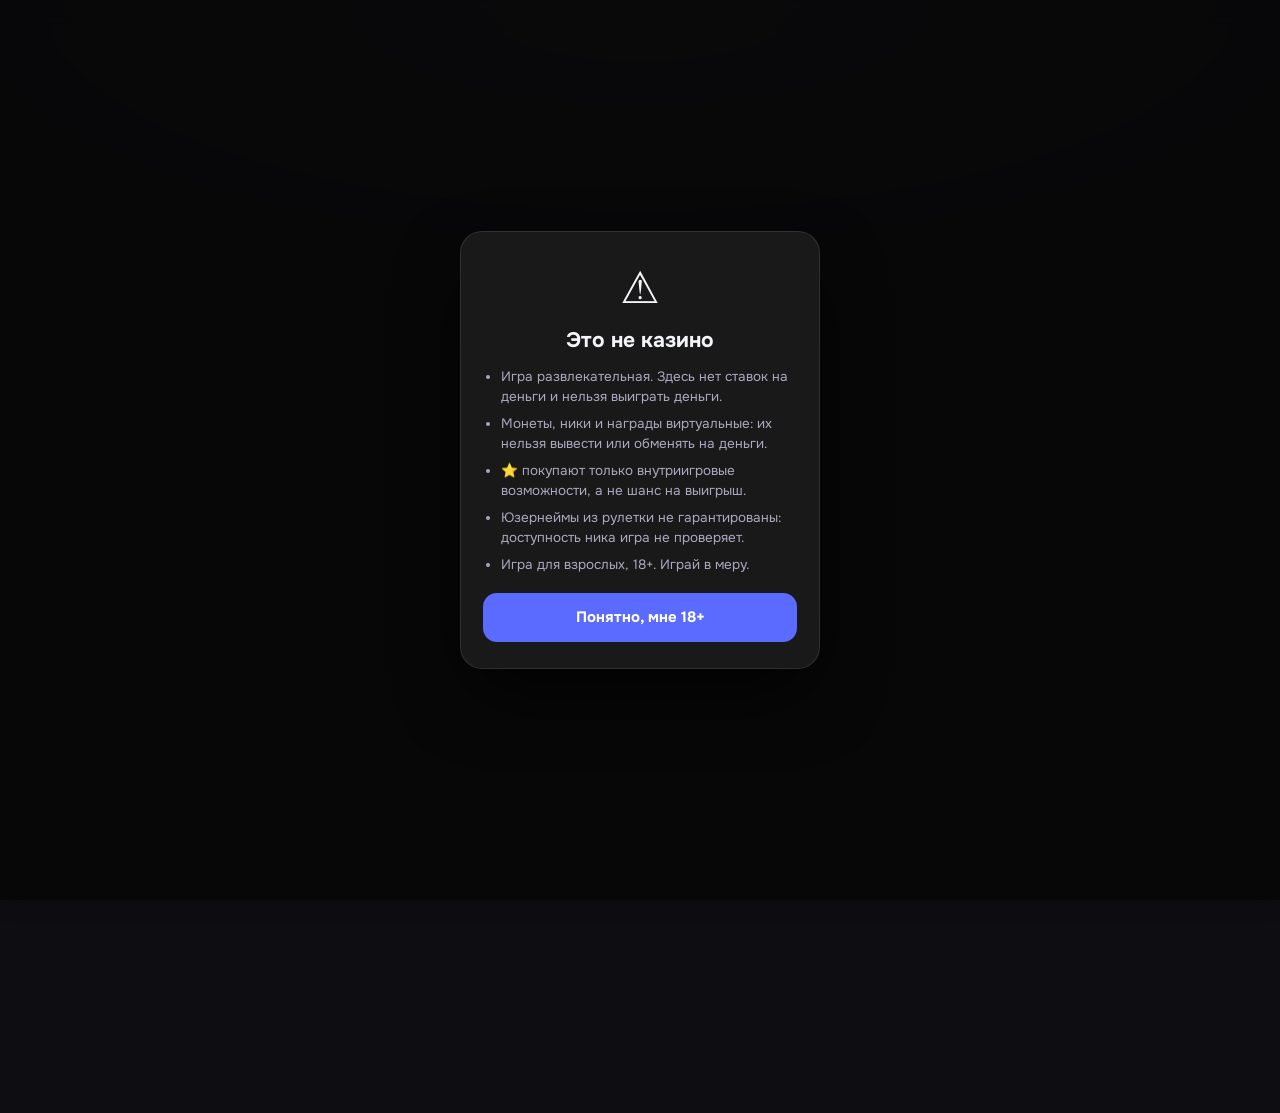
==== index.html @ 57b4457d "Лиги M·I–M·IV только топ-10, щиты только в профиле Co-Authored-By: Claude Sonnet 5.5 <noreply@anthro" ====
<!DOCTYPE html>
<html lang="ru">
<head>
<meta charset="utf-8">
<meta name="viewport" content="width=device-width,initial-scale=1,viewport-fit=cover">
<meta name="theme-color" content="#0D0B1A">
<title>Нейм-рулетка</title>
<link rel="preconnect" href="https://fonts.googleapis.com">
<link rel="preconnect" href="https://fonts.gstatic.com" crossorigin>
<link href="https://fonts.googleapis.com/css2?family=Unbounded:wght@600;800&family=Onest:wght@400;500;700&display=swap" rel="stylesheet">
<script src="https://telegram.org/js/telegram-web-app.js"></script>
<link rel="prefetch" href="shop.html"><link rel="prefetch" href="auction.html"><link rel="prefetch" href="rating.html">
<link rel="stylesheet" href="css/style.css?v=20261112n"><link rel="stylesheet" href="css/v2.css?v=20261102zzzzl"><link rel="stylesheet" href="css/v3.css?v=20261113p"><script>try{if((JSON.parse(localStorage.getItem("nameroulette")||"{}")).ui2!==0)document.documentElement.classList.add("v2")}catch(e){document.documentElement.classList.add("v2")}</script>
</head>
<body>
<div id="boot" aria-hidden="true"><div class="bt-glow"></div><div class="bt-slot" id="btr"></div><div class="bt-sub">Рулетка юзернеймов</div>
<div class="bt-bar"><i id="btb"></i></div><div class="bt-note">Загрузка…</div></div>
<style>
#boot{position:fixed;inset:0;z-index:9999;display:flex;flex-direction:column;align-items:center;justify-content:center;gap:20px;padding:24px;background:radial-gradient(80% 40% at 50% 0,#26262c 0,transparent 70%),#0b0b0e;color:#f4f4f7;font-family:'Unbounded',system-ui,sans-serif;transition:opacity .6s ease,transform .6s ease,filter .6s ease}
#boot.out{opacity:0;transform:scale(1.04);filter:blur(5px);pointer-events:none}
.bt-glow{position:absolute;width:300px;height:300px;border-radius:50%;background:radial-gradient(circle,rgba(255,255,255,.14),transparent 65%);animation:btg 2.6s ease-in-out infinite}
.bt-slot{position:relative;display:flex;gap:6px;padding:12px;border-radius:26px;background:linear-gradient(160deg,#2c2c33,#16161b);border:1px solid rgba(255,255,255,.2);box-shadow:0 14px 40px rgba(0,0,0,.6),0 0 40px rgba(255,255,255,.08);animation:btl .7s cubic-bezier(.3,.9,.3,1) both}
.bt-slot::after{content:"";position:absolute;left:8px;right:8px;top:50%;height:2px;margin-top:-1px;border-radius:2px;background:rgba(255,255,255,.12);pointer-events:none}
.bt-slot b{width:42px;height:66px;display:grid;place-items:center;overflow:hidden;border-radius:12px;background:#0e0e12;border:1px solid rgba(255,255,255,.1);box-shadow:inset 0 8px 14px -8px #000,inset 0 -8px 14px -8px #000}
.bt-slot b span{font:800 32px 'Unbounded',system-ui,sans-serif;color:#8c8c97;font-style:normal;display:block}
.bt-slot b.sp span{animation:btv .11s linear infinite;filter:blur(1.3px)}
.bt-slot b.lk{border-color:rgba(255,255,255,.35);box-shadow:inset 0 8px 14px -8px #000,inset 0 -8px 14px -8px #000,0 0 18px rgba(255,255,255,.16)}
.bt-slot b.lk span{color:#fff;animation:btk .38s cubic-bezier(.3,1.7,.4,1) both}
@keyframes btv{from{transform:translateY(-22%)}to{transform:translateY(22%)}}
@keyframes btk{from{transform:translateY(-45%)}to{transform:none}}
.bt-sub{position:relative;color:#9a9aa5;font:600 12px system-ui,sans-serif;letter-spacing:.18em;text-transform:uppercase}
.bt-bar{position:relative;width:min(220px,64vw);height:4px;border-radius:99px;background:rgba(255,255,255,.1);overflow:hidden}
.bt-bar i{display:block;height:100%;width:6%;border-radius:99px;background:linear-gradient(90deg,#8c8c97,#fff);transition:width .4s ease;position:relative;overflow:hidden}
.bt-bar i::after{content:"";position:absolute;inset:0;background:linear-gradient(90deg,transparent,rgba(255,255,255,.9),transparent);transform:translateX(-100%);animation:btsh 1.2s linear infinite}
.bt-note{position:relative;color:#7c7c88;font:600 12px system-ui,sans-serif;min-height:16px}
@keyframes btl{from{transform:scale(.6);opacity:0}to{transform:none;opacity:1}}
@keyframes btp2{50%{transform:scale(1.06);box-shadow:0 14px 40px rgba(0,0,0,.6),0 0 60px rgba(255,255,255,.18)}}
@keyframes btg{50%{transform:scale(1.15);opacity:.6}}
@keyframes btsh{to{transform:translateX(100%)}}
@media (prefers-reduced-motion:reduce){#boot,#boot *{animation:none!important;transition:opacity .2s!important}}
</style>
<script>
(function(){
  var T0=Date.now(),W='@ROLLY',el=document.getElementById('btr'),bar=document.getElementById('btb'),boot=document.getElementById('boot'),seen=0,done=0;
  try{seen=sessionStorage.getItem('nrboot')==='1'}catch(e){}
  var nav=0;try{nav=sessionStorage.getItem('nr_nav')==='1';sessionStorage.removeItem('nr_nav')}catch(e){}
  if(nav){boot.style.display='none';document.documentElement.className+=' navin'}
  var MIN=seen?450:1900,rm=window.matchMedia&&matchMedia('(prefers-reduced-motion:reduce)').matches;
  var pool='ABCDEFGHJKLMNPRSTUVWXYZ0123456789@#$%',cells=[];
  function lock(c,i){c.firstChild.textContent=W[i];c.className='lk'}
  for(var i=0;i<W.length;i++){var c=document.createElement('b'),sp=document.createElement('span');c.appendChild(sp);sp.textContent=rm?W[i]:pool[Math.floor(Math.random()*pool.length)];c.className=rm?'lk':'sp';cells.push(c);el.appendChild(c)}
  // барабаны крутятся и по очереди останавливаются на слове «@ROLLY»
  var iv=rm?0:setInterval(function(){var t=Date.now()-T0;cells.forEach(function(c,i){if(c.className==='lk')return;
    if(t>(seen?200+i*50:500+i*230))lock(c,i);else c.firstChild.textContent=pool[Math.floor(Math.random()*pool.length)]})},60);
  var pv=setInterval(function(){var p=Math.min(90,6+(Date.now()-T0)/MIN*70);bar.style.width=p+'%'},120);
  function finish(force){
    if(done)return;done=1;
    var wait=force?0:Math.max(0,MIN-(Date.now()-T0));
    // буквы продолжают крутиться до конца; перед закрытием все «защёлкиваются» в слово
    setTimeout(function(){clearInterval(iv);clearInterval(pv);bar.style.width='100%';cells.forEach(function(c,i){if(c.className!=='lk')lock(c,i)});
      setTimeout(function(){boot.className='out';try{sessionStorage.setItem('nrboot','1')}catch(e){}setTimeout(function(){boot.remove()},650)},force?0:seen?120:450)},wait);
  }
  window.bootDone=function(force){
    if(force)return finish(true);
    var go=function(){finish(false)};
    if(document.fonts&&document.fonts.ready){var to=setTimeout(go,1500);document.fonts.ready.then(function(){clearTimeout(to);go()})}else go();
  };
  addEventListener('error',function(){setTimeout(function(){window.bootDone(true)},300)});
  setTimeout(function(){window.bootDone(true)},8000);   // запасной выход: загрузочный экран не должен закрыть игру навсегда
})();
</script>

<canvas id="fx"></canvas>
<div id="vig" aria-hidden="true"></div>
<div class="app">
  <header>
    <div class="brand">
      <button class="prof-btn" id="prof-btn" aria-label="Профиль" aria-pressed="false"><svg viewBox="0 0 24 24" width="22" height="22" fill="none" stroke="currentColor" stroke-width="2.4" stroke-linecap="round" aria-hidden="true"><circle cx="12" cy="8" r="4"/><path d="M4 21c0-4.4 3.6-7 8-7s8 2.6 8 7"/></svg></button>
      <div class="hwho" id="hwho"><b id="hname">Игрок</b><span class="hsub"><span class="hlv">Ур. <u id="hlv">1</u></span><s class="hbar"></s><em>Профиль ›</em></span></div>
    </div>
    <button class="bon-btn" id="bon-btn" aria-label="Бонусы" aria-pressed="false"><svg viewBox="0 0 24 24" width="22" height="22" fill="none" stroke="currentColor" stroke-width="2.4" stroke-linecap="round" stroke-linejoin="round" aria-hidden="true"><rect x="3" y="8" width="18" height="4" rx="1"/><path d="M12 8v13M5 12v8a1 1 0 0 0 1 1h12a1 1 0 0 0 1-1v-8M8 8a2.5 2.5 0 1 1 0-5c2 0 4 2.5 4 5 0-2.5 2-5 4-5a2.5 2.5 0 1 1 0 5"/></svg><i class="dot" hidden></i></button>
    <div class="top"><div class="pill" id="coins"></div><button class="pill spill" id="sbal" aria-label="Звёздный баланс"></button></div>
  </header>

  <section id="tab-game">
    <div id="notes" class="ncards"></div>
    <div id="live" class="livebar" hidden></div>
    <div class="ptabs" id="gsub" role="tablist"></div>
    <div class="reelw"><div id="reels"></div><button class="anpk" id="anpk" aria-haspopup="true" aria-expanded="false" aria-label="Анимация крутки"></button><div class="anmenu" id="anmenu" hidden></div></div>
    <div class="hint" id="idle">Крути, чтобы выбить юзернейм</div>
    <div class="src" id="src" role="group" aria-label="Чем платить"></div>
    <div class="en" id="en"></div>
    <div class="seg" id="seg" role="group" aria-label="Режим"></div>
    <div class="seg two" id="cnt" role="group" aria-label="Сколько открыть"></div>
    <button class="spin" id="spin"></button>
    <div class="spres" id="spres" hidden aria-live="polite"></div>
    <div class="stats"><span id="st-spins"></span><span id="st-best"></span></div>
    <p class="gmage notcas"><b>18+</b> Это не казино. Монеты и ники виртуальные, выиграть или вывести деньги нельзя. <a href="terms.html">Условия</a> · <a href="privacy.html">Конфиденциальность</a></p>
    <div id="cases"></div>
  </section>

  <section id="tab-col" class="list" hidden></section>
  <section id="tab-up" class="list" hidden></section>
  <section id="tab-prof" class="prof" hidden></section>
  <section id="tab-bon" class="list bon" hidden></section>
  <section id="tab-ach" class="list ach-page" hidden></section>
  <section id="tab-show" class="list" hidden></section>
  <section id="tab-top" class="list" hidden></section>
  <section id="tab-clan" class="list" hidden></section>
  <section id="tab-market" class="list" hidden></section>
  <section id="tab-museum" class="list" hidden></section>
</div>
<nav role="tablist">
  <button role="tab" aria-selected="true" data-tab="game"><svg viewBox="0 0 24 24" fill="none" stroke="currentColor" stroke-width="2.2" stroke-linecap="round" stroke-linejoin="round" aria-hidden="true"><rect x="3" y="3" width="18" height="18" rx="4"/><circle cx="8.5" cy="8.5" r="1.2"/><circle cx="15.5" cy="15.5" r="1.2"/><circle cx="12" cy="12" r="1.2"/></svg><span>Крутить</span></button>
  <button role="tab" aria-selected="false" data-tab="col"><svg viewBox="0 0 24 24" fill="none" stroke="currentColor" stroke-width="2.2" stroke-linecap="round" stroke-linejoin="round" aria-hidden="true"><path d="M3 8l9-5 9 5v8l-9 5-9-5z"/><path d="M3 8l9 5 9-5M12 13v8"/></svg><span>Склад</span></button>
  <button role="tab" aria-selected="false" data-tab="shop"><svg viewBox="0 0 24 24" fill="none" stroke="currentColor" stroke-width="2.2" stroke-linecap="round" stroke-linejoin="round" aria-hidden="true"><path d="M5 8h14l-1 12H6z"/><path d="M9 8V6a3 3 0 0 1 6 0v2"/></svg><span>Магазин</span></button>
  <button role="tab" aria-selected="false" data-tab="top"><svg viewBox="0 0 24 24" fill="none" stroke="currentColor" stroke-width="2.2" stroke-linecap="round" stroke-linejoin="round" aria-hidden="true"><path d="M8 4h8v5a4 4 0 0 1-8 0z"/><path d="M8 6H5a2 2 0 0 0 3 4M16 6h3a2 2 0 0 1-3 4M12 13v4M8 20h8M10 17h4"/></svg><span>Рейтинг</span></button>
  <button role="tab" aria-selected="false" data-tab="more"><svg viewBox="0 0 24 24" fill="none" stroke="currentColor" stroke-width="2.2" stroke-linecap="round" stroke-linejoin="round" aria-hidden="true"><circle cx="5" cy="12" r="1.3"/><circle cx="12" cy="12" r="1.3"/><circle cx="19" cy="12" r="1.3"/></svg><span>Ещё</span></button>
</nav>
<div class="selbar" id="selbar"><span id="selinfo"></span><button class="btn main sm" id="selsell">Продать</button></div>
<div class="toast" id="toast" role="status"></div>

<script src="js/app.js?v=20261113q"></script>
<script src="js/bank.js?v=20261102zzzzl"></script>
<script src="js/season.js?v=20261113m"></script>
</body>
</html>
---- css/style.css ----
:root{--bg:#121213;--paper:#212123;--tile:#333336;--fg:#f6f6f8;--dark:#121213;--mute:#b7b7bb;--line:#6b6b71;--sh:#444448;--blue:#5B6BFF;--tc:#9AA5DB;--head:'Unbounded',system-ui,sans-serif;--body:'Onest',system-ui,sans-serif;--bw:2.5px}
*{box-sizing:border-box;margin:0;-webkit-tap-highlight-color:transparent}
body{min-height:100dvh;background:radial-gradient(var(--dot,#2e2e30) 1.3px,transparent 1.4px) 0 0/22px 22px,radial-gradient(90% 38% at 50% 0,var(--glow,#48484d) 0,transparent 70%),var(--bg);color:var(--fg);font:16px/1.4 var(--body);padding:var(--top,env(safe-area-inset-top)) 0 calc(68px + env(safe-area-inset-bottom))}
.app{max-width:480px;margin:0 auto;padding:16px}
button{font:inherit;color:inherit;cursor:pointer;border:0;background:none}
button:focus-visible,input:focus-visible{outline:3px solid #fff;outline-offset:3px}
button:disabled{opacity:.4;cursor:default}
header{display:flex;flex-wrap:wrap;justify-content:space-between;align-items:center;gap:10px;margin-bottom:20px}
h1{font:800 15px var(--head);letter-spacing:-.02em}
.top{display:flex;gap:8px;align-items:center}
.pill,.bonus{border:var(--bw) solid var(--line);border-radius:999px;padding:5px 12px;font-weight:700;font-size:14px;background:var(--paper);box-shadow:3px 3px 0 var(--sh)}
.bonus{background:#FFD23F;color:var(--dark);border-color:#FFD23F;font-size:13px;animation:glow 2s ease-in-out infinite}
.bonus:active{transform:translate(3px,3px);box-shadow:none}
.pill.pop{animation:coin .45s}
@keyframes coin{40%{transform:scale(1.18);color:#FFD23F}}

.stage{position:relative;overflow:hidden;background:var(--paper);border:var(--bw) solid var(--line);border-radius:24px;padding:26px 10px 22px;text-align:center;box-shadow:6px 6px 0 var(--sh);transition:box-shadow .35s,border-color .35s}
.stage.hit{border-color:var(--tc);box-shadow:8px 8px 0 var(--tc)}
.stage.shake{animation:shake .5s}
.stage::before{content:"";position:absolute;inset:0;background:linear-gradient(105deg,transparent 40%,rgba(255,255,255,.2) 50%,transparent 60%);transform:translateX(-130%);pointer-events:none}
.stage.hit::before{animation:sheen 1s .15s}
@keyframes sheen{to{transform:translateX(130%)}}
@keyframes shake{20%{transform:translate(-5px,2px)}40%{transform:translate(5px,-2px)}60%{transform:translate(-3px,1px)}80%{transform:translate(3px,-1px)}}

.reel{display:flex;justify-content:center;align-items:center;gap:6px;font:800 40px/1 var(--head)}
.at{width:.6em;color:#8C9BFF;text-align:center}
.cell{font-size:.78em;width:1.2em;height:1.5em;overflow:hidden;border-radius:.18em;background:linear-gradient(var(--tile),#2a2a2c);position:relative;border:2px solid var(--line);box-shadow:0 .08em 0 #080809;transition:background .3s,color .3s}
.cell::after{content:"";position:absolute;left:0;right:0;top:50%;height:2px;background:#080809;opacity:.7}
.stage.hit .cell{background:var(--tc);color:var(--dark);animation:flash .7s calc(var(--i)*70ms) both}
.stage.hit .cell::after{opacity:.25}
@keyframes flash{0%{filter:brightness(2.2)}100%{filter:none}}
.cell.land{animation:land .4s}
@keyframes land{30%{transform:translateY(7%) scale(1.07)}60%{transform:translateY(-3%)}}
.strip{display:flex;flex-direction:column;transition:transform 1s cubic-bezier(.15,.85,.2,1)}
.strip.go{filter:blur(1.4px)}
.strip span{height:1.5em;line-height:1.5em;flex:none;text-align:center}
.reel.idle .cell{animation:bob 2.2s ease-in-out infinite;animation-delay:calc(var(--i)*130ms)}
@keyframes bob{50%{transform:translateY(-9%)}}

#res:not([hidden]){animation:rise .45s both}
@keyframes rise{from{opacity:0;transform:translateY(14px)}}
.badge{display:inline-flex;align-items:center;gap:8px;margin-top:22px;font:800 14px var(--head);background:var(--tc);color:var(--dark);border-radius:999px;padding:8px 16px;box-shadow:3px 3px 0 var(--sh);animation:badge .55s .1s both cubic-bezier(.3,1.6,.5,1)}
@keyframes badge{from{transform:scale(.5);opacity:0}}
.badge i{width:9px;height:9px;border-radius:50%;background:var(--dark)}
.hint{color:var(--mute);font-size:14px;margin-top:20px}
.tags{display:flex;gap:6px;flex-wrap:wrap;justify-content:center;margin-top:12px;min-height:26px}
.tag{font-size:12px;font-weight:500;background:var(--tile);border:1.5px solid var(--line);border-radius:8px;padding:3px 8px;animation:rise .4s .25s both}
.tag:nth-child(2){animation-delay:.32s}.tag:nth-child(3){animation-delay:.39s}.tag:nth-child(4){animation-delay:.46s}.tag:nth-child(n+5){animation-delay:.53s}
.tag.odd{background:var(--tc);border-color:var(--tc);color:var(--dark);font-weight:700}
.acts{display:grid;grid-template-columns:1fr 1fr;gap:10px;margin-top:18px}
.acts .wide{grid-column:span 2}
.btn{background:var(--tile);border:var(--bw) solid var(--line);border-radius:14px;padding:11px 8px;font-weight:700;font-size:14px;box-shadow:3px 3px 0 var(--sh);transition:transform .08s,box-shadow .08s}
.btn:active:not(:disabled){transform:translate(3px,3px);box-shadow:0 0 0 var(--sh)}
.btn.main{background:var(--tc);border-color:var(--tc);color:var(--dark)}

.seg{display:grid;grid-template-columns:repeat(3,1fr);gap:6px;background:var(--paper);border:var(--bw) solid var(--line);border-radius:18px;padding:5px;margin:20px 0 14px;box-shadow:4px 4px 0 var(--sh)}
.seg button{padding:9px 4px;border-radius:12px;font-size:13px;font-weight:700;transition:background .2s,color .2s}
.seg small{display:block;font-size:11px;font-weight:500;opacity:.75}
.seg [aria-pressed=true]{background:var(--fg);color:var(--dark)}
.spin{width:100%;padding:18px;border-radius:18px;font:800 15px var(--head);background:var(--blue);color:#fff;border:var(--bw) solid #8C9BFF;box-shadow:5px 5px 0 var(--sh);transition:transform .08s,box-shadow .08s}
.spin:not(:disabled){animation:glow 2.4s ease-in-out infinite}
.spin:active:not(:disabled){transform:translate(5px,5px);box-shadow:0 0 0 var(--sh)}
@keyframes glow{50%{box-shadow:5px 5px 0 var(--sh),0 0 28px rgba(110,125,255,.55)}}
.stats{display:flex;justify-content:space-between;align-items:center;color:var(--mute);font-size:13px;margin-top:16px}
.chip{color:var(--dark);border-radius:8px;padding:2px 8px}

.list h2{font:800 16px var(--head);margin-bottom:4px}
.sum{color:var(--mute);font-size:13px;margin-bottom:16px}
.item{display:flex;align-items:center;gap:8px;padding:11px 10px 11px 14px;background:var(--paper);border:var(--bw) solid var(--line);border-left:10px solid var(--tc);border-radius:14px;margin-bottom:10px;box-shadow:3px 3px 0 var(--sh)}
.item div{flex:1;min-width:0}
.item b{display:block;font:700 14px var(--head);overflow:hidden;text-overflow:ellipsis;white-space:nowrap}
.item small{display:inline-block;margin-top:3px;background:var(--tc);color:var(--dark);font-size:11px;font-weight:700;border-radius:6px;padding:1px 7px}
.item button{background:var(--tile);border:2px solid var(--line);border-radius:10px;min-width:38px;height:38px;font-size:14px;font-weight:700;padding:0 8px}
.item button:active{background:var(--tc);color:var(--dark)}
.empty{text-align:center;color:var(--mute);padding:44px 12px}
.empty .btn{margin-top:16px;color:var(--fg)}

.stake{max-height:34vh;overflow:auto;padding:2px 4px 6px 0;margin-bottom:12px}
.pick{cursor:pointer;transition:transform .08s,background .2s}
.pick input{width:20px;height:20px;accent-color:var(--tc);flex:none}
.pick span{font-weight:700;font-size:13px;flex:none}
.pick:has(input:checked){background:var(--tc);color:var(--dark);box-shadow:0 0 0 var(--sh);transform:translate(3px,3px)}
.pick:has(input:checked) small{background:var(--dark);color:var(--tc)}
.targets{display:grid;grid-template-columns:repeat(7,1fr);gap:6px;margin-bottom:14px}
.tg{background:var(--paper);border:var(--bw) solid var(--line);border-top:7px solid var(--tc);border-radius:12px;padding:7px 2px;text-align:center;box-shadow:3px 3px 0 var(--sh);transition:transform .08s,background .2s}
.tg b{display:block;font:800 14px var(--head)}
.tg small{display:block;font-size:9px;color:var(--mute)}
.tg.on{background:var(--tc);color:var(--dark);box-shadow:0 0 0 var(--sh);transform:translate(3px,3px)}
.tg.on small{color:var(--dark)}
.meter{position:relative;height:24px;background:var(--paper);border:var(--bw) solid var(--line);border-radius:999px;overflow:hidden;margin:4px 0 10px}
.zone{position:absolute;left:0;top:0;bottom:0;transition:width .3s}
.mark{position:absolute;left:0;top:-2px;bottom:-2px;width:6px;margin-left:-3px;background:#fff;border-radius:3px;box-shadow:0 0 10px #fff}
.upres{margin-top:16px}
.win,.lose{border:var(--bw) solid var(--line);border-radius:14px;padding:12px 14px;box-shadow:4px 4px 0 var(--sh);background:var(--paper);animation:rise .4s both}
.win{background:var(--tc);border-color:var(--tc);color:var(--dark)}

nav{position:fixed;left:0;right:0;bottom:0;display:flex;padding:4px 6px calc(4px + env(safe-area-inset-bottom));background:var(--paper);border-top:2px solid var(--line);box-shadow:0 -8px 24px rgba(8,8,9,.5);z-index:5}
nav button{flex:1;display:flex;flex-direction:column;align-items:center;gap:2px;padding:5px 2px 4px;border-radius:10px;background:none;border:0;color:var(--mute);font-weight:600;font-size:10px;line-height:1.1;transition:background .2s,color .2s}
nav button svg{width:18px;height:18px;flex:none;transition:transform .25s}
nav [aria-selected=true]{background:var(--tile);color:var(--fg)}
nav [aria-selected=true] svg{transform:translateY(-1px) scale(1.08)}
.toast{position:fixed;left:50%;bottom:calc(72px + env(safe-area-inset-bottom));transform:translate(-50%,20px);background:var(--fg);color:var(--dark);padding:11px 16px;border-radius:14px;font-size:14px;font-weight:500;opacity:0;pointer-events:none;transition:.3s;max-width:90vw;text-align:center}
.toast.on{opacity:1;transform:translate(-50%,0)}
#fx{position:fixed;inset:0;pointer-events:none;z-index:9}
[hidden]{display:none!important}
@media(prefers-reduced-motion:reduce){*,*::before{animation:none!important;transition-duration:.01ms!important}}

/* Рулетка апгрейда */
.rl{position:relative;height:88px;margin:6px 0 12px;background:var(--paper);border:var(--bw) solid var(--line);border-radius:18px;overflow:hidden;box-shadow:4px 4px 0 var(--sh)}
.rl::before,.rl::after{content:"";position:absolute;top:0;bottom:0;width:56px;z-index:2;pointer-events:none}
.rl::before{left:0;background:linear-gradient(90deg,var(--paper),transparent)}
.rl::after{right:0;background:linear-gradient(270deg,var(--paper),transparent)}
.ptr{position:absolute;left:50%;top:0;bottom:0;width:4px;margin-left:-2px;background:#fff;z-index:3;box-shadow:0 0 14px #fff}
.ptr::before{content:"";position:absolute;top:0;left:-8px;border:10px solid transparent;border-top-color:#fff;border-bottom:0}
.rl-track{display:flex;gap:6px;height:100%;padding:10px 0;will-change:transform}
.rc{flex:none;width:64px;display:grid;place-items:center;border-radius:12px;font:800 22px var(--head);border:2px solid var(--line)}
.rc.l{background:var(--tile);color:#87878c}
.rc.w{background:var(--tc);border-color:var(--tc);color:var(--dark)}
.rc.on{outline:3px solid #fff;outline-offset:2px;animation:land .5s}
.upres .stage{margin-top:14px}

/* Мифический */
.stage.mythic.hit{box-shadow:8px 8px 0 var(--tc),0 0 56px rgba(255,75,62,.6)}
@keyframes rbow{to{background-position:300% 0}}

/* Секретный */
.stage.secret.hit{border-color:#fff;box-shadow:8px 8px 0 var(--tc),0 0 56px rgba(255,255,255,.55)}
.stage.secret.hit .cell{text-shadow:2px 0 #FF2D55,-2px 0 #00E5FF}
.stage.secret.hit .reel{animation:glitch .8s steps(2,end) 3}
@keyframes glitch{25%{transform:translate(-3px,1px) skewX(-4deg)}50%{transform:translate(3px,-1px)}75%{transform:translate(-2px,0) skewX(3deg)}}
.od small,.tg small{font-size:8.5px}

/* Шапка и профиль */
.brand{display:flex;align-items:center;gap:12px;min-width:0}
.top{margin-left:auto}
.prof-btn{flex:none;width:40px;height:40px;border-radius:12px;display:grid;place-items:center;background:var(--paper);border:var(--bw) solid var(--line);box-shadow:3px 3px 0 var(--sh);transition:transform .08s,box-shadow .08s,background .2s}
.prof-btn:active{transform:translate(3px,3px);box-shadow:none}
.prof-btn[aria-pressed=true]{background:var(--fg);color:var(--dark);border-color:var(--fg)}
.pcard{background:var(--paper);border:var(--bw) solid var(--line);border-radius:18px;padding:14px 16px;box-shadow:4px 4px 0 var(--sh);margin-bottom:14px}
.pcard small,.pt small{display:block;color:var(--mute);font-size:12px}
.pcard>b,.pt b{display:block;font:800 18px var(--head);margin-top:2px}
.pcard h3{font:800 15px var(--head);margin-bottom:12px}
.idc{text-align:center;padding:20px 16px}
.idc b{font-size:34px;letter-spacing:.08em}
.pgrid{display:grid;grid-template-columns:1fr 1fr;gap:10px}
.pgrid+.pgrid{margin-top:10px}
.pgrid>.pcard{margin-bottom:14px}
.pt{background:var(--tile);border:2px solid var(--line);border-left:6px solid var(--tc,var(--blue));border-radius:12px;padding:9px 11px}
.pt b{font-size:15px}
.pt.last{grid-column:span 2}
.inv{display:flex;align-items:center;justify-content:space-between;gap:12px}
.inv b{font:800 15px var(--head)}
.inv .btn{flex:none;padding:11px 18px}
.prof{animation:rise .35s both}

/* Ползунок и приз апгрейда */
.slider{margin:4px 0 12px;background:var(--paper);border:var(--bw) solid var(--line);border-radius:16px;padding:12px 14px 8px;box-shadow:3px 3px 0 var(--sh)}
.srow{display:flex;justify-content:space-between;align-items:baseline;margin-bottom:6px;color:var(--mute);font-size:13px}
.srow b{font:800 22px var(--head);color:var(--fg)}
input[type=range]{width:100%;height:28px;appearance:none;-webkit-appearance:none;background:transparent;cursor:pointer}
input[type=range]:disabled{opacity:.4;cursor:default}
input[type=range]::-webkit-slider-runnable-track{height:8px;border-radius:999px;background:var(--tile);border:2px solid var(--line)}
input[type=range]::-webkit-slider-thumb{-webkit-appearance:none;width:26px;height:26px;margin-top:-10px;border-radius:50%;background:#fff;border:4px solid var(--blue);box-shadow:0 0 0 3px rgba(91,107,255,.35)}
input[type=range]::-moz-range-track{height:8px;border-radius:999px;background:var(--tile);border:2px solid var(--line)}
input[type=range]::-moz-range-thumb{width:20px;height:20px;border-radius:50%;background:#fff;border:4px solid var(--blue)}
.pz{display:flex;justify-content:space-between;align-items:center;gap:10px;background:var(--paper);border:var(--bw) solid var(--line);border-left:10px solid var(--tc);border-radius:14px;padding:12px 14px;box-shadow:3px 3px 0 var(--sh);margin-bottom:10px}
.pz small{display:block;color:var(--mute);font-size:11px}
.pz b{display:block;font:800 15px var(--head);overflow:hidden;text-overflow:ellipsis}
.pz em{font-style:normal;font-size:12px;color:var(--tc)}
.pp{text-align:right;flex:none}
#prize .btn{width:100%;margin-bottom:12px}

/* Плавность и новые элементы */
#reels .stage{margin-bottom:12px}
.rrow{animation:rise .4s both}
.rrow .rmeta{max-height:0;opacity:0;overflow:hidden;transition:max-height .6s ease,opacity .5s}
.rrow .rmeta.on{max-height:460px;opacity:1}
.rrow .badge{margin-top:18px}
.hint{text-align:center;margin:6px 0 4px}
#seg{margin-bottom:10px}
.seg.two{grid-template-columns:repeat(2,1fr);margin:0 0 14px}
.tabin{animation:rise .38s both}
#tab-game.tabin{animation:fadein .35s both}
@keyframes fadein{from{opacity:0}}
.chead{display:flex;justify-content:space-between;align-items:flex-start;gap:10px;margin-bottom:4px}
.chead .sum{margin-bottom:12px}
.cbtns{display:flex;gap:6px;flex:none}
.btn.sm{padding:8px 14px;font-size:13px;flex:none}
.item{transition:max-height .3s ease,opacity .25s,transform .3s,margin .3s,padding .3s,border-width .3s,background .2s}
.item.out{max-height:0!important;opacity:0;transform:translateX(26px);margin-bottom:0;padding-top:0;padding-bottom:0;border-width:0}
.selbar{position:fixed;left:0;right:0;bottom:calc(62px + env(safe-area-inset-bottom));margin:0 auto;width:min(448px,calc(100% - 32px));display:flex;align-items:center;justify-content:space-between;gap:10px;padding:10px 12px 10px 16px;background:var(--paper);border:var(--bw) solid var(--line);border-radius:16px;box-shadow:4px 4px 0 var(--sh);font-weight:700;font-size:14px;opacity:0;transform:translateY(16px);pointer-events:none;transition:opacity .25s,transform .25s;z-index:5}
.selbar.on{opacity:1;transform:none;pointer-events:auto}
button,.pick,.tg{transition-property:transform,box-shadow,background,color,opacity;transition-duration:.15s}

/* Секретный: медленное появление символов и виньетка */
#vig{position:fixed;inset:0;z-index:8;pointer-events:none;opacity:0;transition:opacity 1s ease;background:radial-gradient(circle at var(--vx,50%) var(--vy,40%),transparent 0,rgba(5,5,6,.15) 16%,rgba(5,5,6,.78) 50%,rgba(5,5,6,.97) 100%)}
#vig.on{opacity:1}
.cell.sec,.at.sec{opacity:0;transform:scale(.4);filter:blur(10px)}
.cell.sec.in{animation:secIn 1s cubic-bezier(.2,.8,.2,1) forwards}
.at.sec.in{animation:secAt .9s ease forwards}
@keyframes secIn{0%{opacity:0;transform:scale(2);filter:blur(16px)}40%{opacity:1;filter:blur(3px);box-shadow:0 0 70px 12px rgba(255,255,255,.85)}100%{opacity:1;transform:none;filter:none;box-shadow:0 .08em 0 #080809,0 0 26px rgba(255,255,255,.4)}}
@keyframes secAt{from{opacity:0;filter:blur(8px)}to{opacity:1;filter:none}}
.toast{z-index:10}

/* Кнопка бонусов в шапке */
.bon-btn{position:relative;flex:none;width:40px;height:40px;border-radius:12px;display:grid;place-items:center;background:var(--paper);border:var(--bw) solid var(--line);box-shadow:3px 3px 0 var(--sh);transition:transform .08s,box-shadow .08s,background .2s}
.bon-btn:active{transform:translate(3px,3px);box-shadow:none}
.bon-btn[aria-pressed=true]{background:var(--fg);color:var(--dark);border-color:var(--fg)}
.dot{position:absolute;top:-5px;right:-5px;width:13px;height:13px;border-radius:50%;background:#FF3B5C;border:2px solid var(--bg);animation:dotp 1.6s ease-in-out infinite}
@keyframes dotp{50%{transform:scale(1.28)}}

/* Вкладка бонусов */
.bon h2{margin-bottom:14px}
.bhead{display:flex;justify-content:space-between;align-items:baseline;gap:10px;margin-bottom:12px}
.bhead h3{margin:0}
.bsub{color:var(--mute);font-size:12px;text-align:right}
.bon .pcard>.btn{width:100%;margin-top:12px}
.lgrid{display:grid;grid-template-columns:repeat(7,1fr);gap:5px}
.lcell{position:relative;background:var(--tile);border:2px solid var(--line);border-radius:10px;padding:6px 0 5px;text-align:center;transition:background .2s,transform .2s}
.lcell small{display:block;font-size:9px;color:var(--mute)}
.lcell b{display:block;font:800 13px var(--head);margin-top:2px}
.lcell.big{border-color:#FFC933}
.lcell.big b{color:#FFC933}
.lcell.done{opacity:.5}
.lcell.done i{position:absolute;top:-6px;right:-4px;font-style:normal;font-size:11px;font-weight:800;background:#27D9BD;color:var(--dark);border-radius:50%;width:17px;height:17px;display:grid;place-items:center}
.lcell.now{background:var(--blue);border-color:#fff;transform:translateY(-2px);animation:glow 2s ease-in-out infinite}
.lcell.now small{color:#fff}
.wl .rl-track{padding:10px 0}
.wt{flex:none;width:78px;display:flex;flex-direction:column;align-items:center;justify-content:center;border-radius:12px;border:2px solid var(--line);border-top:6px solid var(--tc,#FFC933);background:var(--tile)}
.wt.co{--tc:#FFC933}
.wt em{font:800 17px var(--head);font-style:normal}
.wt small{font-size:10px;color:var(--mute)}
.wt.on{outline:3px solid #fff;outline-offset:2px;animation:land .5s}
.bon .upres{margin-top:14px}
.bon .upres .stage{margin-bottom:12px}
.quest{padding:12px 0;border-top:2px solid var(--line)}
.quest:first-of-type{border-top:0;padding-top:0}
.qtop{display:flex;justify-content:space-between;gap:10px;font-weight:700;font-size:14px}
.qtop span{flex:none;color:#FFC933}
.qh{display:block;color:var(--mute);font-size:11px;margin-top:2px}
.qbar{height:10px;border-radius:999px;background:var(--tile);border:2px solid var(--line);overflow:hidden;margin:8px 0}
.qbar i{display:block;height:100%;background:var(--blue);transition:width .5s}
.quest.got{opacity:.5}
.qbot{display:flex;justify-content:space-between;align-items:center;color:var(--mute);font-size:12px;min-height:34px}
.qbot em{font-style:normal;color:#27D9BD;font-weight:700}

/* Ставка апгрейда */
.cap{margin:0 0 8px}
.cap b{color:var(--fg)}
.pick:has(input:disabled){opacity:.4;cursor:default}

/* переключатель ников после ×3 */
.picks{display:grid;grid-template-columns:repeat(3,1fr);gap:8px;margin-top:18px}
.picks:empty{display:none}
.pk{position:relative;display:flex;flex-direction:column;align-items:center;gap:2px;min-width:0;padding:9px 6px 8px;background:var(--tile);border:2px solid var(--line);border-top:5px solid var(--tc);border-radius:12px;color:var(--fg);font:inherit;cursor:pointer;transition:transform .2s,border-color .2s,background .2s,opacity .2s}
.pk b{max-width:100%;overflow:hidden;text-overflow:ellipsis;white-space:nowrap;font:700 12px var(--head)}
.pk small{font-size:10px;color:var(--mute)}
.pk.on{border-color:var(--tc);background:#36363a;transform:translateY(-2px)}
.pk.done{opacity:.55}
.pk:active{transform:scale(.97)}
.acts.one{grid-template-columns:1fr}
/* мифический: вспышка букв, проще секретной */
.cell.myt,.at.myt{opacity:0;animation:mytIn .65s cubic-bezier(.2,.8,.2,1) both}
.at.myt{animation-delay:.15s}
@keyframes mytIn{0%{opacity:0;transform:scale(1.7);filter:blur(7px)}55%{opacity:1;filter:blur(1px);box-shadow:0 0 28px 4px rgba(255,75,62,.7)}100%{opacity:1;transform:none;filter:none}}
/* достижения */
.achbtn{display:flex;align-items:center;justify-content:space-between;gap:12px;width:100%;text-align:left;color:var(--fg);cursor:pointer;font:inherit}
.achbtn b{display:block;font:800 15px var(--head)}
.achbtn small{display:block;color:var(--mute);font-size:12px;margin-top:2px}
.mini{--p:0;flex:none;width:44px;height:44px;border-radius:50%;background:conic-gradient(#FFC933 calc(var(--p)*1%),var(--tile) 0);display:grid;place-items:center}
.mini i{width:34px;height:34px;border-radius:50%;background:var(--paper);display:grid;place-items:center;font:800 13px var(--head);font-style:normal}
.ahead{display:flex;align-items:center;gap:12px;margin-bottom:14px}
.ahead h2{margin:0}
.asum{display:flex;align-items:center;gap:18px;padding:18px;margin-bottom:16px;background:repeating-linear-gradient(115deg,rgba(255,255,255,.035) 0 2px,transparent 2px 12px),var(--paper);border:var(--bw) solid var(--line);border-radius:20px;box-shadow:4px 4px 0 var(--sh)}
.asum .ring{flex:none}
.ainfo{min-width:0}
.cap2{display:block;font:700 11px var(--head);letter-spacing:.08em;text-transform:uppercase;color:var(--mute)}
.ainfo .big{display:block;font:800 30px var(--head);margin:2px 0 8px}
.chips{display:flex;flex-wrap:wrap;gap:6px}
.chip2{background:var(--tile);border:1.5px solid var(--line);border-radius:999px;padding:3px 10px;font:700 12px var(--body)}
.ainfo p{margin-top:8px;font-size:12px;color:var(--mute);line-height:1.35}
.ring{position:relative;width:104px;height:104px}
.ring svg{width:100%;height:100%;transform:rotate(-90deg)}
.ring circle{fill:none;stroke-width:12}
.ring .rb{stroke:var(--tile)}
.ring .rf{stroke:#FF9F1C;stroke-linecap:round;transition:stroke-dashoffset .8s cubic-bezier(.2,.8,.2,1)}
.ring>div{position:absolute;inset:0;display:flex;flex-direction:column;align-items:center;justify-content:center}
.ring b{font:800 28px var(--head);line-height:1}
.ring small{color:var(--mute);font-size:12px}
.alist{display:flex;flex-direction:column;gap:10px}
.ach{display:flex;gap:12px;align-items:center;padding:12px 14px;background:var(--paper);border:2px solid var(--line);border-radius:16px;opacity:.6}
.ach.on{opacity:1;border-color:#FFC933;box-shadow:3px 3px 0 var(--sh)}
.ach .ai{flex:none;width:44px;height:44px;border-radius:12px;background:var(--tile);display:grid;place-items:center;font-size:22px;filter:grayscale(1)}
.ach.on .ai{filter:none;background:#3a2f12}
.ach .at2{flex:1;min-width:0}
.ach b{display:block;font:700 14px var(--head);line-height:1.25}
.ach small{display:block;font-size:12px;color:var(--mute);margin-top:2px;line-height:1.3}
.ach .qbar{margin:7px 0 3px;height:8px}
.ach em{display:block;font:600 11px var(--head);font-style:normal;color:var(--mute)}
.ach.on em{color:#FFC933}

/* плашка мест в коллекции */
.cpanel{background:var(--paper);border:var(--bw) solid var(--line);border-radius:18px;padding:14px 16px;box-shadow:4px 4px 0 var(--sh);margin-bottom:16px}
.ctop{display:flex;justify-content:space-between;align-items:flex-end;gap:10px}
.ctop b{font:800 24px var(--head)}
.ctop span{font:700 15px var(--head);color:var(--mute)}
.ctop small{display:block;color:var(--mute);font-size:12px;margin-top:2px}
.ctop .r{text-align:right}
.ctop .r b{font-size:20px}
.cbar{height:8px;border-radius:999px;background:var(--tile);margin:12px 0;overflow:hidden}
.cbar i{display:block;height:100%;border-radius:999px;background:linear-gradient(90deg,#27D96B,#7CF29B);transition:width .5s}
.cwide{display:block;width:100%;margin-top:8px;text-align:center}
.cwide:disabled{opacity:.5}
.crow{display:flex;justify-content:space-between;align-items:center;width:100%;margin-top:12px;padding:12px 2px 0;border-top:1.5px solid var(--line);background:none;color:var(--fg);font:inherit;font-size:14px;cursor:pointer}
.crow span{color:var(--mute)}
.crow b{font-weight:700}

.ach .arw{flex:none;font:700 12px var(--head);color:var(--mute);white-space:nowrap}
.ach .arw.got{color:#7CF29B}
.ach .btn.arw{color:var(--dark)}
#tab-ach>.cwide{margin:0 0 14px}

/* переключатель «Бесплатно / За монеты» и энергия */
.src{display:grid;grid-template-columns:1fr 1fr;gap:6px;background:var(--paper);border:var(--bw) solid var(--line);border-radius:18px;padding:5px;margin:20px 0 12px;box-shadow:4px 4px 0 var(--sh)}
.src button{padding:12px 6px;border-radius:13px;font-size:14px;font-weight:700;color:var(--mute);border:2px solid transparent;transition:background .2s,color .2s,border-color .2s}
.src [aria-pressed=true]{background:var(--tile);color:var(--fg);border-color:var(--blue)}
.seg[hidden],.en[hidden]{display:none}
.src+.en,.src+.seg{margin-top:0}
.src~.seg{margin-top:0}
.en{background:var(--paper);border:var(--bw) solid var(--line);border-radius:18px;padding:12px 14px;margin:0 0 14px;box-shadow:4px 4px 0 var(--sh)}
.enrow{display:flex;align-items:center;gap:10px}
.enic{width:34px;height:34px;border-radius:10px;background:linear-gradient(#FFC933,#FF9F1C);display:grid;place-items:center;font-size:18px}
.enl{flex:1;font:700 14px var(--head);color:var(--mute)}
.enn{font:800 20px var(--head)}
.enx{font:700 12px var(--body);font-style:normal;color:#5CE08A}
.enbar{display:grid;grid-template-columns:repeat(15,1fr);gap:3px;margin:12px 0 8px}
.enbar i{height:10px;border-radius:3px;background:var(--tile)}
.enbar i.on{background:linear-gradient(#FFC933,#FF9F1C)}
.en p{font-size:12px;color:var(--mute);text-align:center;line-height:1.35}

/* кнопка «Крутить» закреплена над нижней панелью */
#spin{position:fixed;left:0;right:0;margin:0 auto;width:min(448px,calc(100% - 32px));bottom:calc(64px + env(safe-area-inset-bottom));z-index:4;padding:15px}
#tab-game{padding-bottom:132px}
#cnt{position:fixed;left:0;right:0;margin:0 auto;width:min(448px,calc(100% - 32px));bottom:calc(126px + env(safe-area-inset-bottom));z-index:4;padding:3px;gap:4px;border-radius:14px;box-shadow:3px 3px 0 var(--sh)}
#cnt button{padding:6px 4px;border-radius:10px;font-size:13px}
#cnt small{display:inline;margin-left:6px;font-size:11px}
.toast{bottom:calc(178px + env(safe-area-inset-bottom))}
/* витрины */
.vhead{margin:4px 0 10px}
.vhead h2{margin:0}
.vhead small{display:block;color:var(--mute);font-size:12px;margin-top:2px}
.vit{background:var(--paper);border:var(--bw) solid var(--line);border-left:6px solid var(--vc);border-radius:16px;padding:12px 14px;margin-bottom:12px;box-shadow:3px 3px 0 var(--sh)}
.vit.got{opacity:.7}
.vtop{display:flex;justify-content:space-between;align-items:baseline;gap:10px}
.vtop b{font:800 16px var(--head)}
.vtop em{font:800 15px var(--head);font-style:normal;color:var(--vc)}
.vit>p{color:var(--mute);font-size:13px;margin:3px 0 10px;line-height:1.3}
.vbar{height:8px;border-radius:999px;background:var(--tile);overflow:hidden;margin-bottom:10px}
.vbar i{display:block;height:100%;border-radius:999px;background:var(--vc);transition:width .5s}
.vchips{display:flex;flex-wrap:wrap;gap:6px;margin-bottom:10px}
.vchip{font-size:12px;font-weight:600;color:var(--mute);background:var(--tile);border:1.5px solid var(--line);border-radius:999px;padding:4px 10px}
.vchip.ok{color:var(--fg);border-color:var(--vc)}
.vrw{display:flex;justify-content:space-between;align-items:center;gap:10px;font-size:13px}
.vrw em{font:700 12px var(--head);font-style:normal;color:#7CF29B}

/* колесо ежедневной рулетки */
.wheel{position:relative;width:min(310px,88%);aspect-ratio:1;margin:10px auto 18px}
.wrot{width:100%;height:100%;border-radius:50%;will-change:transform;filter:drop-shadow(0 6px 0 var(--sh)) drop-shadow(0 0 22px rgba(110,125,255,.25))}
.wrot svg{width:100%;height:100%;display:block}
.wl1{font:800 12px var(--head);fill:#121213}
.wl2{font:600 6px var(--body);fill:rgba(18,18,19,.7)}
.lt{fill:#FFE9A8;opacity:.55}
.wheel.spinning .lt{animation:ltb .36s steps(1) infinite}
.wheel.spinning .lt:nth-of-type(even){animation-delay:.18s}
@keyframes ltb{0%{opacity:1;fill:#fff}50%{opacity:.25}}
.wptr{position:absolute;left:50%;top:-10px;width:0;height:0;margin-left:-13px;border-left:13px solid transparent;border-right:13px solid transparent;border-top:26px solid #fff;z-index:3;transform-origin:50% 0;filter:drop-shadow(0 3px 0 #080809)}
.wptr.tk{animation:flick .14s ease-out}
@keyframes flick{40%{transform:rotate(-26deg)}}
.whub{position:absolute;left:50%;top:50%;width:21%;height:21%;transform:translate(-50%,-50%);border-radius:50%;background:radial-gradient(#57575c,#212123);border:3px solid #8C9BFF;display:grid;place-items:center;font-size:clamp(16px,6vw,24px);z-index:2;box-shadow:0 0 0 4px #121213}
.wheel.haswin .ws:not(.won) path{opacity:.3;transition:opacity .5s}
.wheel.haswin .ws:not(.won) text{opacity:.4}
.ws.won path{stroke:#fff;stroke-width:3;filter:brightness(1.2)}
.wheel.haswin .wrot{animation:wglow 1.6s ease-in-out 2}
@keyframes wglow{50%{filter:drop-shadow(0 6px 0 var(--sh)) drop-shadow(0 0 38px rgba(255,255,255,.75))}}
.wheel.haswin .whub{animation:hubpop .6s}
@keyframes hubpop{30%{transform:translate(-50%,-50%) scale(1.25)}60%{transform:translate(-50%,-50%) scale(.95)}}

.wl1.tn{font-size:9.5px;letter-spacing:-.2px}

/* профиль */
.ptitle{margin:0 0 12px}
.pro{background:repeating-linear-gradient(115deg,rgba(255,255,255,.03) 0 2px,transparent 2px 12px),var(--paper)}
.ptop{display:flex;align-items:center;gap:14px;margin-bottom:12px}
.av{--p:0;position:relative;flex:none;width:72px;height:72px;border-radius:50%;background:conic-gradient(#27D96B calc(var(--p)*1%),var(--tile) 0);display:grid;place-items:center}
.avi{width:62px;height:62px;border-radius:50%;background:linear-gradient(135deg,#b8b9c2,#5B6BFF);display:grid;place-items:center;overflow:hidden;position:relative;border:3px solid var(--paper)}
.avi b{font:800 24px var(--head);color:#fff}
.avi img{position:absolute;inset:0;width:100%;height:100%;object-fit:cover}
.lvb{position:absolute;right:-4px;bottom:-4px;min-width:26px;height:26px;padding:0 6px;border-radius:999px;background:var(--bg);border:2px solid var(--fg);font:800 12px/22px var(--head);font-style:normal;text-align:center}
.pnm{min-width:0;display:flex;flex-direction:column;gap:5px;align-items:flex-start}
.pname{font:800 18px var(--head);max-width:100%;overflow:hidden;text-overflow:ellipsis;white-space:nowrap}
.rank{font:700 12px var(--body);color:var(--rc);background:color-mix(in srgb,var(--rc) 16%,transparent);border:1.5px solid color-mix(in srgb,var(--rc) 55%,transparent);border-radius:999px;padding:3px 10px}
.pnm small{color:var(--mute);font-size:12px}
.pid{display:flex;align-items:center;gap:10px;padding:8px 10px;margin-bottom:14px;border:2px solid var(--fg);border-radius:14px;background:var(--bg)}
.idtag{background:#b0b0ba;color:#fff;font:800 12px var(--head);padding:5px 8px;border-radius:8px}
.pid b{flex:1;font:800 22px var(--head);letter-spacing:.04em}
.pid button{width:34px;height:34px;border-radius:10px;background:var(--tile);color:var(--fg);font-size:16px}
.lvrow{display:flex;justify-content:space-between;align-items:baseline;gap:10px}
.lvrow b{font:800 17px var(--head)}
.lvrow small{color:var(--mute);font-size:12px}
.xbar{height:10px;border-radius:999px;background:var(--tile);overflow:hidden;margin:8px 0 12px}
.xbar i{display:block;height:100%;border-radius:999px;background:linear-gradient(90deg,#27D96B,#7CF29B);transition:width .5s}
.path{display:flex;align-items:center;gap:10px;padding:10px 12px;margin-bottom:12px;border-radius:12px;background:rgba(39,217,107,.1);border:1.5px solid rgba(39,217,107,.35)}
.path .pi{width:28px;height:28px;border-radius:8px;background:#1d6b45;display:grid;place-items:center;font-size:15px}
.path b{font:800 13px var(--head)}
.path small{margin-left:auto;text-align:right;color:var(--mute);font-size:12px;line-height:1.25}
.tri{display:grid;grid-template-columns:repeat(3,1fr);gap:8px}
.tri>div{background:var(--tile);border-radius:12px;padding:9px 10px;min-width:0}
.tri small{display:block;color:var(--mute);font-size:11px}
.tri b{display:block;font:800 13px var(--head);margin-top:3px;white-space:nowrap;overflow:hidden;text-overflow:ellipsis}
.sndrow{display:flex;align-items:center;justify-content:space-between;gap:12px}
.sndrow b{display:block;font:800 15px var(--head)}
.sndrow small{display:block;color:var(--mute);font-size:12px;margin-top:2px}
.sw{position:relative;flex:none;width:54px;height:30px;border-radius:999px;background:var(--tile);border:2px solid var(--line);transition:background .25s,border-color .25s}
.sw i{position:absolute;top:3px;left:3px;width:20px;height:20px;border-radius:50%;background:var(--mute);transition:transform .25s,background .25s}
.sw.on{background:#1d6b45;border-color:#27D96B}
.sw.on i{transform:translateX(24px);background:#7CF29B}

/* ---------- эпичная сцена: мифический и секретный ---------- */
.ep{position:fixed;inset:0;z-index:90;display:grid;place-items:center;overflow:hidden;background:#000;animation:epIn .3s both;touch-action:manipulation}
.ep.out{animation:epOut .48s both}
@keyframes epIn{from{opacity:0}}
@keyframes epOut{to{opacity:0}}
.ep-bg,.ep-fx{position:absolute;inset:0;pointer-events:none}
.ep-box{position:relative;text-align:center;padding:0 12px;max-width:100%;animation:epBox .7s .2s cubic-bezier(.2,1.4,.4,1) both}
@keyframes epBox{from{transform:scale(.3);opacity:0}}
.ep-tier{font:800 clamp(16px,5.5vw,28px) var(--head);letter-spacing:.28em;text-transform:uppercase;margin-bottom:22px}
.ep-name{display:flex;justify-content:center;font:800 var(--sz) var(--head);line-height:1.1}
.ep-name span{display:inline-block;opacity:0;color:#fff;animation:epLet .8s calc(var(--st) + var(--i)*var(--sp)) cubic-bezier(.2,1.5,.4,1) both}
.ep-name .at{animation-delay:calc(var(--st) - 300ms)}
.ep-skip{position:absolute;bottom:calc(28px + env(safe-area-inset-bottom));left:0;right:0;text-align:center;font-size:12px;color:rgba(255,255,255,.55);animation:epSkip .6s 1.2s both}
@keyframes epSkip{from{opacity:0}}
@keyframes epLet{0%{opacity:0;transform:scale(3) translateY(-14px);filter:blur(14px)}55%{opacity:1;filter:blur(2px)}100%{opacity:1;transform:none;filter:none}}
/* мифический: огонь, лучи, искры */
.ep.myt .ep-bg{background:radial-gradient(circle at 50% 50%,#8a1409 0,#2c0905 45%,#070101 100%);animation:epPulse 1.1s ease-in-out infinite}
@keyframes epPulse{50%{filter:brightness(1.4)}}
.ep-rays{position:absolute;left:50%;top:50%;width:220vmax;height:220vmax;margin:-110vmax 0 0 -110vmax;pointer-events:none;background:repeating-conic-gradient(rgba(255,128,64,.38) 0 5deg,transparent 5deg 17deg);-webkit-mask:radial-gradient(circle,#000 0,transparent 46%);mask:radial-gradient(circle,#000 0,transparent 46%);animation:epSpin 10s linear infinite}
@keyframes epSpin{to{transform:rotate(360deg)}}
.ep-ring{position:absolute;left:50%;top:50%;width:22vmin;height:22vmin;margin:-11vmin 0 0 -11vmin;border-radius:50%;border:4px solid #ffb199;opacity:0;pointer-events:none;animation:epRing 1.7s ease-out .25s infinite}
.ep-ring.r2{animation-delay:1.1s;border-color:#ffd9a0}
@keyframes epRing{0%{transform:scale(.2);opacity:.95}100%{transform:scale(7.5);opacity:0}}
.ep.myt .ep-tier{color:#ffd9cf;text-shadow:0 0 16px #ff4b3e,0 0 40px #ff2a14;animation:epTier 1.4s .5s ease-in-out infinite alternate}
@keyframes epTier{to{letter-spacing:.36em;text-shadow:0 0 24px #ffb199,0 0 60px #ff2a14}}
.ep.myt .ep-name span{text-shadow:0 0 14px #ff4b3e,0 0 38px #ff2a14}
.ep-fx span{position:absolute;bottom:-12px;width:var(--s);height:var(--s);border-radius:50%;background:#ffb347;box-shadow:0 0 10px #ff6a00;opacity:0;animation:epRise var(--d) var(--dl) linear infinite}
@keyframes epRise{0%{transform:translate(0,0);opacity:0}12%{opacity:1}100%{transform:translate(var(--x),-112vh);opacity:0}}
/* секретный: тьма, глитч, сканлайны, финальная вспышка */
.ep.sec .ep-bg{background:radial-gradient(circle at 50% 50%,#262627 0,#000 72%);animation:epFlick 2.6s steps(1) infinite}
@keyframes epFlick{0%,90%,100%{opacity:1}91%{opacity:.35}93%{opacity:1}96%{opacity:.6}}
.ep.sec .ep-rays{inset:0;width:auto;height:auto;margin:0;-webkit-mask:none;mask:none;animation:epScan 5s linear infinite;background:repeating-linear-gradient(0deg,rgba(255,255,255,.06) 0 2px,transparent 2px 5px)}
@keyframes epScan{to{background-position:0 100px}}
.ep.sec::before{content:"";position:absolute;inset:0;pointer-events:none;background:radial-gradient(circle,transparent 18%,#000 88%)}
.ep.sec::after{content:"";position:absolute;inset:0;background:#fff;opacity:0;pointer-events:none;animation:epFlash .9s var(--fd) both}
@keyframes epFlash{0%{opacity:0}35%{opacity:1}100%{opacity:0}}
.ep.sec .ep-ring{border-color:#fff;animation-duration:2.4s}
.ep.sec .ep-tier{color:#fff;text-shadow:3px 0 #FF2D55,-3px 0 #00E5FF;animation:epBox .7s .2s cubic-bezier(.2,1.4,.4,1) both,epGl .55s steps(2) 1s infinite}
@keyframes epGl{25%{transform:translate(-4px,1px) skewX(-5deg)}50%{transform:translate(4px,-1px)}75%{transform:translate(-2px,0) skewX(4deg)}}
.ep.sec .ep-name span{text-shadow:3px 0 #FF2D55,-3px 0 #00E5FF,0 0 34px #fff}

/* ---------- общая плавность ---------- */
html{scroll-behavior:smooth;-webkit-tap-highlight-color:transparent}
button,.btn,.item,.pcard,.pk,.seg button,.src button,nav button,.sw,.sw i,.crow,.vchip,.ach,.lcell{transition:transform .18s cubic-bezier(.3,.9,.4,1),background-color .25s,color .25s,border-color .25s,box-shadow .25s,opacity .25s}
.btn:active:not(:disabled),.seg button:active,.src button:active,nav button:active,.crow:active,.achbtn:active,.pk:active{transform:scale(.96)}
.btn:disabled,button:disabled{transition:opacity .3s}
/* появление блоков при открытии вкладки: каскадом, один раз */
.tabin>*{animation:rise .45s cubic-bezier(.2,.8,.2,1) both}
.tabin>*:nth-child(1){animation-delay:0ms}
.tabin>*:nth-child(2){animation-delay:45ms}
.tabin>*:nth-child(3){animation-delay:90ms}
.tabin>*:nth-child(4){animation-delay:135ms}
.tabin>*:nth-child(5){animation-delay:180ms}
.tabin>*:nth-child(6){animation-delay:225ms}
.tabin>*:nth-child(7){animation-delay:270ms}
.tabin>*:nth-child(8){animation-delay:315ms}
.tabin>*:nth-child(9){animation-delay:360ms}
.tabin>*:nth-child(10){animation-delay:405ms}
/* переключение «Бесплатно / За монеты» и режимов */
.en:not([hidden]),.seg:not([hidden]){animation:rise .32s cubic-bezier(.2,.8,.2,1) both}
.enbar i{transition:background .35s,transform .35s}
.enbar i.on{transform:scaleY(1.12)}
.enn,.lvb,.ctop b,.lvrow b{transition:color .3s}
.rrow .acts{animation:rise .4s .1s both}
.toast{transition:opacity .35s,transform .35s cubic-bezier(.2,.9,.3,1.2)}
.selbar{transition:opacity .3s,transform .3s cubic-bezier(.2,.9,.3,1.2)}
.cbar i,.vbar i,.xbar i,.qbar i{transition:width .7s cubic-bezier(.2,.8,.2,1)}
@media (prefers-reduced-motion:reduce){*,*::before,*::after{animation-duration:.01ms!important;animation-delay:0s!important;transition-duration:.01ms!important;scroll-behavior:auto!important}}

/* рейтинг */
.trophy{font-size:26px}
.lbmsg{text-align:center;display:grid;gap:8px;justify-items:center}
.lbmsg small,.lbme small{color:var(--mute);font-size:12px}
.lbme{display:grid;grid-template-columns:1fr auto;align-items:center;gap:2px 12px}
.lbme b{grid-row:1/3;grid-column:2;font:800 28px var(--head)}
.lbme span{font-weight:700;font-size:14px}
.lbl{display:grid;gap:8px;margin:12px 0}
.lbr{display:grid;grid-template-columns:30px 40px 1fr auto;align-items:center;gap:10px;background:var(--paper);border:var(--bw) solid var(--line);border-radius:16px;padding:10px 12px}
.lbr.me{border-color:#FFC933;background:var(--tile)}
.lbr em{font:800 15px var(--head);font-style:normal;text-align:center;color:var(--mute)}
.lbn{min-width:0}.lbn b{display:block;font-size:14px;overflow:hidden;text-overflow:ellipsis;white-space:nowrap}
.lbn small{color:var(--mute);font-size:12px}
.lbr>span{font:700 13px var(--body);white-space:nowrap}

/* апгрейдер: слоты, циферблат, история, страховка */
.slots{display:grid;grid-template-columns:1fr 26px 1fr;gap:6px;align-items:center;margin:4px 0 12px}
.sarw{font-style:normal;color:var(--mute);text-align:center;font-size:18px}
.slot{min-height:132px;border:2px dashed var(--line);border-radius:20px;padding:12px 10px;display:flex;flex-direction:column;align-items:center;justify-content:center;gap:5px;text-align:center;background:rgba(33,33,35,.5);color:var(--fg);font:inherit;transition:border-color .3s,background .3s,transform .18s;min-width:0}
.slot.full{border-style:solid;border-color:var(--tc,var(--line));background:linear-gradient(180deg,rgba(255,255,255,.04),transparent),var(--paper)}
button.slot:active{transform:scale(.97)}
.slot .cap{font:800 10px var(--body);letter-spacing:.12em;text-transform:uppercase;color:var(--mute);align-self:center;text-align:center;width:100%}
.slot .plus{width:46px;height:46px;border-radius:50%;background:var(--tile);display:grid;place-items:center;font-size:26px;color:#c1c2ca;line-height:1}
.slot .slnk{font-style:normal;font-weight:700;font-size:12px;color:#c1c2ca}
.slot .sn{font:800 14px var(--head);max-width:100%;overflow:hidden;text-overflow:ellipsis;white-space:nowrap;word-break:break-all}
.slot .sv{font-weight:700;font-size:13px;color:var(--fg)}
.slot .tier{font-style:normal;font-size:12px;font-weight:700}
.slot .tghint{color:var(--mute);font-size:13px;padding:0 4px}
.updial{display:grid;gap:12px;justify-items:center}
.mults{display:flex;gap:4px;background:var(--tile);border:var(--bw) solid var(--line);border-radius:14px;padding:4px}
.mults button{padding:8px 12px;border-radius:10px;font:800 14px var(--head);color:var(--mute);transition:background .2s,color .2s,transform .18s}
.mults [aria-pressed=true]{background:var(--fg);color:var(--dark)}
.cust{display:grid;grid-template-columns:auto 1fr auto;gap:10px;align-items:center;width:100%;font-size:13px;color:var(--mute)}
.cust[hidden]{display:none}
.cust b{color:var(--fg);min-width:64px;text-align:right;font-size:13px}
.cust input{width:100%;accent-color:#b0b1bb}
.dial{position:relative;width:min(100%,248px);aspect-ratio:1;--wc:#87878c}
.dial svg{width:100%;height:100%;overflow:visible;display:block}
.dctr{position:absolute;inset:0;display:grid;place-content:center;text-align:center;pointer-events:none}
.dctr small{color:var(--mute);font-size:13px;margin-top:2px}
.dial.won .dial.won .dial.lost @keyframes dpulse{50%{stroke-width:18}}
.hist{display:flex;align-items:center;justify-content:space-between;gap:10px;width:100%;background:var(--tile);border-radius:14px;padding:8px 10px}
.hstrip{display:flex;gap:5px;flex-wrap:wrap;min-width:0}
.hs{width:22px;height:22px;border-radius:7px;display:grid;place-items:center;font:800 12px var(--body);font-style:normal;flex:none}
.hs.ok{background:#17492f;color:#7CF29B;border:1.5px solid #27D96B}
.hs.no{background:#4a1b25;color:#FF7A7A;border:1.5px solid #8a2a3a}
.hnone{color:var(--mute);font-size:12px}
.hlink{font-weight:800;font-size:13px;color:#c1c2ca;white-space:nowrap}
.hint{color:var(--mute);font-size:12px;line-height:1.45;text-align:center}
.pity{font-size:12px;font-weight:700;color:var(--mute)}
.pity.on{color:#FFC933}
.usheet{position:fixed;inset:0;z-index:20;display:flex;align-items:flex-end;justify-content:center}
.usheet[hidden]{display:none}
.sbg{position:absolute;inset:0;background:rgba(8,8,9,.7);animation:fadein .2s}
.sbox{position:relative;width:100%;max-width:480px;max-height:78vh;display:flex;flex-direction:column;gap:10px;background:var(--paper);border:var(--bw) solid var(--line);border-bottom:0;border-radius:24px 24px 0 0;padding:16px 16px calc(16px + env(safe-area-inset-bottom));animation:sheetup .3s cubic-bezier(.2,.9,.3,1)}
.shead{display:flex;justify-content:space-between;align-items:center}
.shead b{font:800 16px var(--head)}.shead span{color:var(--mute);font-weight:700}
.slist{overflow:auto;display:grid;gap:8px;padding:2px 2px 4px;min-height:80px}
.hrow{display:grid;grid-template-columns:26px 1fr auto;gap:10px;align-items:center;background:var(--tile);border-radius:14px;padding:9px 10px}
.hrow b{display:block;font-size:14px;overflow:hidden;text-overflow:ellipsis;white-space:nowrap}
.hrow small{color:var(--mute);font-size:11px}
.hrow>span{font-weight:700;font-size:12px;white-space:nowrap}
@keyframes sheetup{from{transform:translateY(40px);opacity:0}}

/* циферблат: оформление */
.dial{filter:drop-shadow(0 10px 24px rgba(14,14,16,.55))}
.dbez{fill:none;stroke:#57585d;stroke-width:1.5;opacity:.8}
.ddisk{stroke:#46464a;stroke-width:1}
.dtr{fill:none;stroke:#2f2f31;stroke-width:16}
.dwin{fill:none;stroke-width:16;transition:stroke-dasharray .7s cubic-bezier(.3,.9,.3,1),stroke .4s;filter:drop-shadow(0 0 7px var(--wc))}
.dtk line{stroke:#69696e;stroke-width:1.4;stroke-linecap:round}
.dtk line.tm{stroke:#acacb3;stroke-width:2}
#dneedle{filter:drop-shadow(0 0 6px var(--wc))}
.dnb{fill:#fff;stroke:var(--wc);stroke-width:3}
.dnc{fill:var(--wc)}
.dctr b{font:800 38px var(--head);letter-spacing:-.02em;text-shadow:0 0 22px var(--wc)}
.dctr small{letter-spacing:.14em;text-transform:uppercase;font-size:11px;font-weight:700}
.invx{gap:10px;flex-wrap:wrap}.invx small{line-height:1.35}.invb{display:flex;gap:8px;flex-wrap:wrap;justify-content:flex-end}

/* кланы */
.seg.four{grid-template-columns:repeat(4,1fr);margin:0 0 14px}
.seg.four button{font-size:12.5px;padding:9px 2px}
.cwide{width:100%;margin-bottom:10px}
.csearch{width:100%;margin:2px 0 14px;padding:12px 14px;border-radius:14px;border:var(--bw) solid var(--line);background:var(--paper);color:var(--fg);font:inherit;font-size:15px}
.chd{display:flex;justify-content:space-between;align-items:baseline;margin:2px 2px 10px}.chd b{font:800 14px var(--head)}.chd small{color:var(--mute);font-size:12px}
.ccard{display:grid;grid-template-columns:46px 1fr auto;gap:12px;align-items:center;background:var(--paper);border:2px solid hsl(var(--ch) 55% 42%);border-radius:18px;padding:12px;margin-bottom:10px}
.ccard.mine{border-color:#fff}
.cic{width:46px;height:46px;border-radius:14px;display:grid;place-items:center;font-size:22px;background:hsl(var(--ch) 40% 20%);flex:none}
.cic.big{width:56px;height:56px;font-size:28px;border-radius:16px}
.cbody{min-width:0;display:grid;gap:2px}.cbody b{font-size:15px;overflow:hidden;text-overflow:ellipsis}
.cbody small{color:var(--mute);font-size:12px;line-height:1.35}
.cpts{color:var(--fg)!important;font-weight:600}
.cdesc{overflow:hidden;text-overflow:ellipsis;white-space:nowrap}
.ctag{font-style:normal;font-weight:800;color:hsl(var(--ch) 85% 68%)}
.cact{max-width:112px;text-align:right}
.cchip{display:inline-block;font-size:12px;font-weight:700;color:var(--mute);padding:6px 8px;border-radius:10px;background:var(--tile)}
.cchip.ok{color:#7CF29B}.cchip.warn{color:#FFC933}
.cmain{display:grid;gap:10px}.chead{display:flex;gap:12px;align-items:center}
.cn{display:block;font-size:17px}.chead small{color:var(--mute);font-size:12px}
.cdesc2{color:var(--mute);font-size:13px;line-height:1.4}
.cpts2{display:flex;justify-content:space-between;align-items:baseline;font-size:13px;color:var(--mute)}.cpts2 b{color:var(--fg);font:800 20px var(--head)}
.cnext{color:var(--mute);font-size:12px}
.crow2{display:flex;gap:8px;flex-wrap:wrap}
.btn.danger{background:#7a1f2c;border-color:#d9455e;color:#fff}
.ch3{font:800 14px var(--head);margin:16px 2px 8px}
.mrow{display:grid;grid-template-columns:auto 1fr auto auto;gap:10px;align-items:center;background:var(--paper);border:var(--bw) solid var(--line);border-radius:14px;padding:9px 12px;margin-bottom:8px}
.mrow:not(:has(>em)){grid-template-columns:1fr auto}
.mrow.me{border-color:#FFC933}.mrow em{font:800 13px var(--head);font-style:normal;color:var(--mute);min-width:18px;text-align:center}
.mn b{display:block;font-size:14px;overflow:hidden;text-overflow:ellipsis;white-space:nowrap}.mn small{color:var(--mute);font-size:12px}
.mpt{font-weight:700;font-size:12px;white-space:nowrap}.mbt{display:flex;gap:6px}
.cform{display:grid;gap:10px;overflow:auto}
.cform label{display:grid;gap:5px;font-size:12px;color:var(--mute);font-weight:700}
.cform input,.cform textarea,.cform select{padding:11px 12px;border-radius:12px;border:var(--bw) solid var(--line);background:var(--tile);color:var(--fg);font:inherit;font-size:15px;resize:none}
.cform .seg{margin:0}

/* кейсы */
#cases{margin-top:44px;padding-bottom:12px}
.cshd{display:flex;justify-content:space-between;align-items:baseline;margin:0 2px 10px}.cshd b{font:800 17px var(--head)}.cshd small{color:var(--mute);font-size:12px}
.csgrid{display:grid;grid-template-columns:1fr 1fr;gap:10px}
.cscard{position:relative;display:grid;gap:4px;justify-items:start;text-align:left;padding:12px;border-radius:18px;background:linear-gradient(160deg,color-mix(in srgb,var(--cc) 20%,var(--paper)),var(--paper) 70%);border:2px solid color-mix(in srgb,var(--cc) 55%,var(--line));color:var(--fg);transition:transform .18s,border-color .2s}
.cscard:active{transform:scale(.97)}
.csi{font-size:30px;line-height:1;filter:drop-shadow(0 4px 8px rgba(0,0,0,.4))}
.cscard b{font:800 14px var(--head)}
.cscard small{color:var(--mute);font-size:11px;line-height:1.3;min-height:29px}
.csp{font-weight:800;font-size:13px;color:var(--cc);margin-top:2px}
.cscard.poor .csp{color:#FF7A7A}
.casebox{max-height:88vh;overflow:auto}
.cdesc3{color:var(--mute);font-size:13px}
.codds{display:flex;gap:6px;flex-wrap:wrap}
.codds span{display:inline-flex;gap:5px;align-items:center;font-size:12px;padding:5px 9px;border-radius:99px;background:var(--tile);border:1.5px solid var(--tc)}
.codds i{width:8px;height:8px;border-radius:50%;background:var(--tc)}.codds b{font-weight:800}
.crl{position:relative;height:104px;overflow:hidden;border-radius:16px;background:var(--tile);border:var(--bw) solid var(--line);display:none}
.crl.on{display:block}
.crl::before,.crl::after{content:"";position:absolute;top:0;bottom:0;width:48px;z-index:2;pointer-events:none}
.crl::before{left:0;background:linear-gradient(90deg,var(--tile),transparent)}.crl::after{right:0;background:linear-gradient(270deg,var(--tile),transparent)}
.cptr{position:absolute;left:50%;top:0;bottom:0;width:0;z-index:3;pointer-events:none}
.cptr::before,.cptr::after{content:"";position:absolute;left:-8px;border:8px solid transparent;filter:drop-shadow(0 0 6px var(--cc))}
.cptr::before{top:0;border-top-color:#fff}.cptr::after{bottom:0;border-bottom-color:#fff}
.crt{display:flex;gap:8px;height:100%;padding:10px 0;will-change:transform}
.ct{flex:none;width:96px;height:84px;border-radius:12px;background:var(--paper);border:2px solid var(--tc);display:grid;place-content:center;gap:4px;text-align:center;padding:0 6px;transition:transform .3s,box-shadow .3s}
.ct i{font-style:normal;font-weight:800;font-size:12px;max-width:84px;overflow:hidden;text-overflow:ellipsis;white-space:nowrap}
.ct small{font-size:11px;color:var(--tc);font-weight:700}
.ct.win{transform:scale(1.08);box-shadow:0 0 18px var(--tc);background:color-mix(in srgb,var(--tc) 22%,var(--paper))}
.cresc{display:grid;gap:3px;justify-items:center;text-align:center;padding:14px;border-radius:16px;background:color-mix(in srgb,var(--tc) 16%,var(--paper));border:2px solid var(--tc);animation:sheetup .4s cubic-bezier(.2,.9,.3,1)}
.cresc small{color:var(--tc);font-weight:800;letter-spacing:.08em;text-transform:uppercase;font-size:11px}
.cresc b{font:800 20px var(--head);word-break:break-all}.cresc span{font-weight:700}.cresc em{font-style:normal;color:var(--mute);font-size:12px}
.cscard.done{opacity:.6}.cscard.done .csp{color:var(--mute)}

/* рынок */
.mlot{display:grid;grid-template-columns:1fr auto;gap:10px;align-items:center;background:var(--paper);border:2px solid var(--tc);border-radius:16px;padding:11px 12px;margin-bottom:10px}
.mi{min-width:0;display:grid;gap:2px}.mi b{font:800 15px var(--head);overflow:hidden;text-overflow:ellipsis;word-break:break-all}
.mi small{color:var(--mute);font-size:12px}.mtier{color:var(--tc);font-weight:700}
.mpr{display:grid;gap:6px;justify-items:end}.mpr b{font-size:14px;white-space:nowrap}
.mdeal{font-style:normal;font-weight:700;margin-left:4px}.mdeal.good{color:#7CF29B}.mdeal.hot{color:#FFB62E}
.msold{display:flex;justify-content:space-between;align-items:center;gap:10px;margin-bottom:12px;border-color:#27D96B}
.msold small{color:var(--mute);font-size:12px;display:block}
.mlab{display:grid;gap:5px;font-size:12px;color:var(--mute);font-weight:700}
.mlab input{padding:12px;border-radius:12px;border:var(--bw) solid var(--line);background:var(--tile);color:var(--fg);font:800 18px var(--head)}
.mchips{display:flex;gap:6px}.mpick{max-height:30vh}

/* музей */
.mus{display:flex;justify-content:space-between;align-items:center;gap:10px;margin-bottom:12px}.mus small{color:var(--mute);font-size:12px;display:block;margin-top:2px}
.murow{display:grid;grid-template-columns:26px 1fr auto;gap:10px;align-items:center;background:var(--paper);border:var(--bw) solid var(--line);border-radius:18px;padding:12px;margin-bottom:10px}
.murow.me{border-color:#FFC933}.murow>em{font:800 15px var(--head);font-style:normal;color:var(--mute);text-align:center}
.mui{display:grid;gap:1px;text-align:right;min-width:0}.mui b{font:800 14px var(--head);color:#7DE8FF;white-space:nowrap}
.mui span{color:#d0d1d7;font-size:13px;font-weight:600;overflow:hidden;text-overflow:ellipsis;white-space:nowrap;max-width:120px;margin-left:auto}.mui small{color:var(--mute);font-size:11px}
.plate{justify-self:start;display:flex;align-items:center;gap:8px;max-width:100%;min-width:0;padding:6px 12px 6px 8px;border-radius:9px;background:linear-gradient(135deg,var(--g1),var(--g2));border:2px solid rgba(0,0,0,.35);box-shadow:inset 0 2px 0 rgba(255,255,255,.5),inset 0 -2px 0 rgba(0,0,0,.2),0 3px 8px rgba(0,0,0,.35);color:#1d1403}
.plate i{font:800 8px var(--body);font-style:normal;letter-spacing:.06em;text-transform:uppercase;writing-mode:vertical-rl;transform:rotate(180deg);opacity:.7;border-right:0}
.plate b{font:800 15px var(--head);overflow:hidden;text-overflow:ellipsis;white-space:nowrap;word-break:break-all}
.muprev{display:flex;justify-content:space-between;align-items:center;gap:10px}.muprev span{font-weight:800;color:#7DE8FF;white-space:nowrap}

/* Быстрый режим рулетки */
.fastrow{display:flex;justify-content:flex-end;margin:0 0 8px}
.fastb{display:inline-flex;align-items:center;gap:5px;padding:6px 11px;border-radius:999px;background:var(--tile);border:2px solid var(--line);color:var(--mute);font:700 12px var(--head);transition:background .2s,color .2s,border-color .2s,transform .18s}
.fastb svg{flex:none}
.fastb[aria-pressed=true]{background:var(--blue);border-color:#8C9BFF;color:#fff;box-shadow:0 0 14px rgba(110,130,255,.45)}
.fastb:active{transform:scale(.94)}

/* Аватар вместо иконки профиля */
.prof-btn.pba{position:relative;width:46px;height:46px;border-radius:50%;background:none;border:0;box-shadow:none;padding:0;color:#fff;transition:transform .15s}
.prof-btn.pba:active{transform:scale(.93);box-shadow:none}
.prof-btn.pba[aria-pressed=true]{background:none;color:#fff;filter:drop-shadow(0 0 7px rgba(43,227,122,.6))}
.pbr{position:absolute;inset:0;width:100%;height:100%}
.pbt{fill:none;stroke:rgba(255,255,255,.14);stroke-width:3}
.pbp{fill:none;stroke:#2BE37A;stroke-width:3;stroke-linecap:round;transition:stroke-dasharray .6s}
.pbi{position:absolute;inset:5px;border-radius:50%;overflow:hidden;display:grid;place-items:center;background:linear-gradient(145deg,#c1c1c9,#a4a4ae)}
.pbi img{width:100%;height:100%;object-fit:cover;display:block}
.pbi b{font:800 17px var(--head);color:#fff}
.pbl{position:absolute;right:-3px;bottom:-3px;min-width:19px;height:19px;padding:0 4px;border-radius:10px;background:#fff;color:#141415;border:2px solid #141415;font:800 11px/15px var(--head);text-align:center;box-sizing:border-box}

/* Косметика: стили ника и титулы */
.nk{display:inline-block;max-width:100%;overflow:hidden;text-overflow:ellipsis;vertical-align:bottom}
.nk-silver,.nk-gold,.nk-emerald,.nk-diamond{-webkit-background-clip:text;background-clip:text;color:transparent;-webkit-text-fill-color:transparent;background-size:220% 100%;animation:nkshine 3.4s linear infinite}
.nk-silver{background-image:linear-gradient(100deg,#8E99B5 0%,#F4F7FF 30%,#8E99B5 55%,#DDE4F6 80%,#8E99B5 100%)}
.nk-gold{background-image:linear-gradient(100deg,#B7791F 0%,#FFE08A 30%,#E0A526 55%,#FFF1B8 80%,#B7791F 100%);filter:drop-shadow(0 0 6px rgba(255,201,51,.35))}
.nk-emerald{background-image:linear-gradient(100deg,#0F8F4B 0%,#7DFFB4 30%,#1FCB6E 55%,#B9FFD6 80%,#0F8F4B 100%);filter:drop-shadow(0 0 6px rgba(39,217,107,.4))}
.nk-diamond{background-image:linear-gradient(100deg,#4FB4FF 0%,#E8FBFF 25%,#9BE9FF 45%,#FFFFFF 60%,#7FD6FF 80%,#4FB4FF 100%);filter:drop-shadow(0 0 8px rgba(127,231,255,.6));animation-duration:2.2s}
@keyframes nkshine{to{background-position:-220% 0}}
.ttl{display:inline-block;padding:2px 8px;border-radius:999px;font:800 10.5px/1.3 var(--head);color:var(--tc);border:1.5px solid var(--tc);background:color-mix(in srgb,var(--tc) 14%,transparent);letter-spacing:.2px;white-space:nowrap}
.ttlrow{display:block}
.cprevbig{text-align:center;padding:14px 8px;border-radius:16px;background:var(--tile);font:800 22px var(--head)}
.cprevbig div{margin-top:8px}
.chd{margin:6px 0 0;font:800 13px var(--head);color:var(--mute)}
.crow2{display:grid;grid-template-columns:minmax(0,1.1fr) minmax(0,1fr) auto;align-items:center;gap:10px;padding:10px 12px;border-radius:14px;background:var(--tile);border:2px solid transparent}
.crow2.on{border-color:#27D96B}
.cprev{font:800 15px var(--head);min-width:0;overflow:hidden;text-overflow:ellipsis;white-space:nowrap}
.cinfo{min-width:0}.cinfo b{display:block;font-size:13px}.cinfo small{color:var(--mute);font-size:12px}
.lbmsg.warn{border-color:#FF7A7A}

.seg.three{grid-template-columns:repeat(3,1fr)}
#upres{scroll-margin-bottom:96px}
.hplus{color:#27D96B}.hminus{color:#FF8A8A}
.hrow2 .mpr{display:flex;flex-direction:column;align-items:flex-end;gap:2px}.hrow2 .mpr small{color:var(--mute);font-size:11px}
/* Темы оформления */
html[data-theme=ocean]{--bg:#06121F;--paper:#0D2238;--tile:#143452;--fg:#EAF6FF;--dark:#06121F;--mute:#8FB9DA;--line:#2F6FA8;--sh:#10395F;--blue:#2E8BFF;--dot:#10304D;--glow:#13507F}
html[data-theme=emerald]{--bg:#06130E;--paper:#0E281D;--tile:#153A2A;--fg:#EAFFF3;--dark:#06130E;--mute:#8FD1AE;--line:#2F8F62;--sh:#10432E;--blue:#1FBF72;--dot:#103324;--glow:#14603F}
html[data-theme=sunset]{--bg:#17090F;--paper:#2A1219;--tile:#3E1C27;--fg:#FFF0EA;--dark:#17090F;--mute:#E0A39A;--line:#B04A55;--sh:#5A1F2C;--blue:#FF6B4A;--dot:#3A1A24;--glow:#7A2A3A}
html[data-theme=amoled]{--bg:#000;--paper:#0B0B0F;--tile:#17171F;--fg:#f9f9fa;--dark:#000;--mute:#acacae;--line:#49494b;--sh:#1f1f21;--blue:#5B6BFF;--dot:#12121A;--glow:#262628}
html[data-theme=royal]{--bg:#141415;--paper:#232326;--tile:#363639;--fg:#f7f7f8;--dark:#141415;--mute:#c1c1c5;--line:#8b8b94;--sh:#525258;--blue:#a7a8b3;--dot:#2f2f32;--glow:#5e5e66}
.themes{display:grid;grid-template-columns:repeat(3,1fr);gap:8px;margin-top:10px}
.thm{display:flex;flex-direction:column;align-items:center;gap:6px;padding:10px 4px;border-radius:14px;background:var(--tile);border:2px solid transparent;font:700 12px var(--head)}
.thm i{display:block;width:100%;height:30px;border-radius:9px;border:2px solid var(--tl)}
.thm[aria-pressed=true]{border-color:#27D96B}

/* Рамки аватарки */
.frg{position:absolute;inset:-4px;border-radius:50%;pointer-events:none;z-index:0;-webkit-mask:radial-gradient(farthest-side,transparent calc(100% - 4px),#000 calc(100% - 3px));mask:radial-gradient(farthest-side,transparent calc(100% - 4px),#000 calc(100% - 3px));animation:frsp 5s linear infinite}
.frg.f_silver{background:conic-gradient(#8E99B5,#F4F7FF,#8E99B5,#DDE4F6,#8E99B5);filter:drop-shadow(0 0 4px rgba(220,228,246,.5))}
.frg.f_gold{background:conic-gradient(#B7791F,#FFE08A,#E0A526,#FFF1B8,#B7791F);filter:drop-shadow(0 0 6px rgba(255,201,51,.65))}
.frg.f_emerald{background:conic-gradient(#0F8F4B,#7DFFB4,#1FCB6E,#B9FFD6,#0F8F4B);filter:drop-shadow(0 0 6px rgba(39,217,107,.65))}
.frg.f_diamond{background:conic-gradient(#4FB4FF,#E8FBFF,#9BE9FF,#fff,#7FD6FF,#4FB4FF);filter:drop-shadow(0 0 8px rgba(127,231,255,.85));animation-duration:3s}
@keyframes frsp{to{transform:rotate(360deg)}}
.prof-btn.pba .frg{inset:-3px;-webkit-mask:radial-gradient(farthest-side,transparent calc(100% - 3px),#000 calc(100% - 2px));mask:radial-gradient(farthest-side,transparent calc(100% - 3px),#000 calc(100% - 2px))}
.rav{position:relative;width:34px;height:34px;border-radius:50%;background:linear-gradient(145deg,#c1c1c9,#a4a4ae);display:grid;place-items:center;justify-self:center}
.rav b{font:800 14px var(--head);color:#fff;position:relative;z-index:1}
.rav .frg{inset:-3px;-webkit-mask:radial-gradient(farthest-side,transparent calc(100% - 3px),#000 calc(100% - 2px));mask:radial-gradient(farthest-side,transparent calc(100% - 3px),#000 calc(100% - 2px))}
.fprev{position:relative;width:38px;height:38px;border-radius:50%;background:linear-gradient(145deg,#c1c1c9,#a4a4ae);display:grid;place-items:center;margin:4px 0 4px 4px}
.fprev b{font:800 15px var(--head);color:#fff;position:relative;z-index:1}
.fprev .frg{inset:-4px;-webkit-mask:radial-gradient(farthest-side,transparent calc(100% - 3px),#000 calc(100% - 2px));mask:radial-gradient(farthest-side,transparent calc(100% - 3px),#000 calc(100% - 2px))}

/* Рейтинг: пьедестал и список */
.podium{display:grid;grid-template-columns:1fr 1.15fr 1fr;gap:8px;align-items:end;margin:6px 0 12px}
.pd{display:flex;flex-direction:column;align-items:center;text-align:center;gap:4px;min-width:0;position:relative}
.pd.p1{padding-top:22px}
.crown{position:absolute;top:-2px;font-size:22px;filter:drop-shadow(0 0 8px rgba(255,201,51,.7))}
.pava{position:relative;width:58px;height:58px;border-radius:50%;display:grid;place-items:center}
.pd.p1 .pava{width:74px;height:74px}
.pava b{font:800 22px var(--head);color:#202022;position:relative;z-index:1;text-shadow:0 1px 0 rgba(255,255,255,.35)}
.pd.p1 .pava b{font-size:28px}
.pava.g1{background:radial-gradient(circle at 35% 30%,#FFE08A,#F2A51F 70%);box-shadow:0 0 0 3px #FFC933,0 6px 18px rgba(255,201,51,.35)}
.pava.g2{background:radial-gradient(circle at 35% 30%,#FFFFFF,#B9C2DA 70%);box-shadow:0 0 0 3px #C9D2E8}
.pava.g3{background:radial-gradient(circle at 35% 30%,#F3C29B,#C9824C 70%);box-shadow:0 0 0 3px #D08A4A}
.pbadge{position:absolute;right:-4px;bottom:-4px;z-index:2;min-width:22px;height:22px;border-radius:11px;background:#fff;color:#141415;border:2px solid #141415;font:800 12px/18px var(--head);font-style:normal;text-align:center}
.pn{display:flex;flex-wrap:wrap;gap:3px;justify-content:center;align-items:baseline;max-width:100%;margin-top:6px;font:800 13px var(--head)}
.pnk{max-width:100%;overflow:hidden;text-overflow:ellipsis;white-space:nowrap}
.ctag{font-style:normal;font:800 12px var(--head)}
.psub{min-height:18px}.psub small{color:var(--mute);font-size:11.5px}
.pval{font:800 13px var(--head)}
.ped{width:100%;display:grid;place-items:center;border-radius:12px 12px 0 0;border:2px solid var(--line);border-bottom:0;font:800 26px var(--head);color:var(--mute);margin-top:4px}
.p1 .ped{height:78px;background:linear-gradient(#5a4a14,#2a2410);border-color:#FFC933;color:#FFC933}
.p2 .ped{height:54px;background:linear-gradient(#3a3f52,#1f2230);color:#C9D2E8}
.p3 .ped{height:42px;background:linear-gradient(#4a3322,#241a12);color:#D08A4A}
.pd.empty .ped{opacity:.35}
.pd.me .pava{outline:3px solid #27D96B;outline-offset:2px}
.lbcard{background:var(--paper);border:var(--bw) solid var(--line);border-radius:18px;overflow:hidden}
.lrow{display:flex;align-items:center;gap:7px;padding:11px 12px;border-bottom:1px solid var(--line);min-width:0}
.lrow:last-child{border-bottom:0}
.lrow.me{background:var(--tile)}
.lrk{flex:none;width:30px;height:30px;border-radius:50%;background:var(--tile);display:grid;place-items:center;font:800 12px var(--head);font-style:normal;color:var(--mute)}
.lnk{min-width:0;overflow:hidden;text-overflow:ellipsis;white-space:nowrap;font-weight:700;font-size:14px}
.lsub{flex:none}.lsub small{color:var(--mute);font-size:11.5px}
.lval{margin-left:auto;flex:none;font:800 13px var(--head);white-space:nowrap}
.mebar{position:sticky;bottom:74px;display:flex;align-items:center;gap:8px;margin:12px 0;padding:12px 14px;border-radius:16px;background:#444448;border:2px solid #b0b0ba;box-shadow:0 8px 24px rgba(8,8,9,.55);z-index:4}
.mebar em{font:800 13px var(--head);font-style:normal;color:#dedfe3}
.mnm{min-width:0;overflow:hidden;text-overflow:ellipsis;white-space:nowrap;font-weight:800}
.you{flex:none;padding:2px 8px;border-radius:999px;background:#b0b0ba;color:#fff;font:800 11px var(--head)}

/* Ники на работе */
.wslot{display:flex;flex-direction:column;gap:8px;padding:12px;border-radius:14px;background:var(--tile);border:2px solid var(--tc,var(--line));width:100%;text-align:left}
.wslot.empty{border-style:dashed;border-color:var(--line);align-items:center;padding:18px;color:var(--mute)}
.wslot.empty b{color:var(--fg)}
.wtop{display:flex;justify-content:space-between;align-items:center;gap:8px}
.wtop b{display:block;font-size:15px}.wtop small,.wacc{color:var(--mute);font-size:12px}
.wacc b{color:var(--fg)}
.wbar{height:8px;border-radius:99px;background:rgba(255,255,255,.08);overflow:hidden}
.wbar i{display:block;height:100%;background:linear-gradient(90deg,#27D96B,#FFC933);border-radius:99px;transition:width 1s linear}
.wpk{width:100%;text-align:left}
/* Лотерея */
.lotcard{display:flex;align-items:center;gap:12px;width:100%;margin-top:10px;padding:14px;border-radius:16px;background:linear-gradient(135deg,#3b2a0c,#2c2c2e);border:2px solid #FFC933;text-align:left}
.lotcard.poor{opacity:.75}
.lotcard b{display:block;font:800 14px var(--head)}.lotcard small{color:#E6D5A5;font-size:12px}
.lci{font-size:28px}.lcp{margin-left:auto;font-size:22px;color:#FFC933}
.ticket{background:#FFF6E2;color:#3a2b0a;border-radius:16px;padding:10px 10px 12px;position:relative}
.ticket::before,.ticket::after{content:"";position:absolute;top:44px;width:14px;height:14px;border-radius:50%;background:var(--paper)}
.ticket::before{left:-7px}.ticket::after{right:-7px}
.thd{display:flex;justify-content:space-between;font:800 11px var(--head);padding:4px 6px 10px;border-bottom:2px dashed #D9C79B;margin-bottom:10px}
.thd span{font-weight:700;opacity:.65}
.lscr{position:relative;height:210px;border-radius:12px;overflow:hidden;background:#fff}
.lscr.win{box-shadow:0 0 0 3px #27D96B,0 0 22px rgba(39,217,107,.55)}
.lsyms{position:absolute;inset:0;display:grid;grid-template-columns:repeat(3,1fr);grid-template-rows:repeat(3,1fr);align-items:center;justify-items:center;background:linear-gradient(#FFF,#F1EAD6)}
.lsy{font-size:34px;line-height:1;display:grid;place-items:center;width:100%;height:100%;border-radius:10px}
.lsy.hit{background:rgba(39,217,107,.22);box-shadow:inset 0 0 0 2px #27D96B;animation:lhit .8s ease-in-out infinite alternate}
@keyframes lhit{to{transform:scale(1.1)}}
.lscr canvas{position:absolute;inset:0;width:100%;height:100%;touch-action:none;cursor:pointer}
.lph{position:absolute;inset:0;display:flex;flex-direction:column;align-items:center;justify-content:center;gap:6px;background:linear-gradient(135deg,#B7BFCC,#E9EDF4,#9AA3B2);color:#3c465a;font-weight:800}
.lph span{font-size:30px}
.lotres{display:flex;flex-direction:column;align-items:center;gap:2px;padding:10px;border-radius:14px;text-align:center}
.lotres.win{background:rgba(39,217,107,.16);border:2px solid #27D96B}.lotres.win b{color:#27D96B}
.lotres.lose{background:var(--tile);border:2px solid var(--line)}
.lotres span{font-size:13px;color:var(--mute)}
.lodds summary{cursor:pointer;color:#c1c2ca;font:700 13px var(--head);text-align:center;padding:6px}
.lrw{display:grid;grid-template-columns:90px 1fr auto;gap:8px;align-items:center;padding:6px 4px;border-bottom:1px solid var(--line);font-size:13px}
.lrw small{color:var(--mute)}
.lotbox{gap:12px}
#cases{margin-top:22px}
.bcases{margin-top:34px}.bmini{margin-bottom:12px}.cscard.soon{opacity:.55;pointer-events:none}

.wkhd{margin-top:22px}

.albm{padding:16px}.alt{display:flex;align-items:center;gap:14px}.alic{display:grid;place-items:center;flex:none;width:56px;height:56px;border-radius:16px;background:linear-gradient(145deg,#b9b9c2,#8c8c95);font-size:26px}
.alin{flex:1;min-width:0}.alnum{display:block;font:800 32px var(--head);line-height:1;white-space:nowrap}.alnum small{display:inline;font-size:16px;color:var(--mute)}.alsub{display:block;margin-top:5px;color:var(--mute);font-size:12px}
.alpc{font:800 20px var(--head);color:#7BE0A4}
.albar{height:12px;margin:16px 0 8px;border-radius:12px;background:rgba(255,255,255,.08);overflow:hidden}.albar i{display:block;height:100%;border-radius:12px;background:linear-gradient(90deg,#2FBF71,#7BE0A4);transition:width .5s}
.alft{text-align:center;color:var(--mute);font-size:12px;margin-bottom:12px}
.algrid{display:grid;grid-template-columns:repeat(3,1fr);gap:8px}
.alm{display:grid;gap:3px;justify-items:center;text-align:center;padding:10px 4px 8px;border-radius:14px;background:rgba(255,255,255,.04);border:2px solid var(--line)}
.alm b{font:800 15px var(--head)}.alr{font-size:11px;font-weight:800;color:#FFD66B}
.alb{width:80%;height:4px;border-radius:4px;background:rgba(255,255,255,.1);overflow:hidden;margin:3px 0 1px}.alb i{display:block;height:100%;background:#b9b9c2}
.alm em{font-style:normal;font-size:10px;color:var(--mute)}
.alm.nx{border-color:#b9b9c2}.alm.ok{border-color:#FFC933;background:rgba(255,201,51,.12)}.alm.ok em{color:#FFD66B;font-weight:800}.alm.ok .alb i{background:#FFC933}
.alm.cl{opacity:.55;border-color:#2FBF71}.alm.cl .alb i{background:#2FBF71}.alm.cl em{color:#7BE0A4}
.albm .cwide{margin-top:12px}

.promo .prow{display:flex;gap:8px}.promo input{flex:1;min-width:0;padding:12px 14px;border-radius:12px;background:rgba(255,255,255,.06);border:2px solid var(--line);color:var(--fg);font:800 15px var(--head);letter-spacing:.06em;text-transform:uppercase}
.promo input:focus{outline:none;border-color:#b9b9c2}
.lrow[data-pi],.pd[data-pi]{cursor:pointer}
.plhd{display:flex;align-items:center;gap:14px;margin-bottom:12px}.plhd .pnm{display:grid;gap:4px}
.gsl-row{display:flex;gap:6px;margin-bottom:12px}.gsl{flex:1;display:grid;justify-items:center;padding:6px 0;border-radius:10px;background:rgba(255,255,255,.05);border:2px solid var(--line)}
.gsl b{font:800 12px var(--head)}.gsl small{font-size:10px;color:#FFD66B;font-weight:800}.gsl.on{border-color:#27D9BD;background:rgba(39,217,189,.15)}.gsl.dn{opacity:.5;border-color:#2FBF71}
.gsc{display:grid;gap:8px;margin:10px 0 12px}.gso{display:grid;gap:3px;justify-items:start;text-align:left;padding:14px;border-radius:14px;background:rgba(255,255,255,.05);border:2px solid var(--line);color:var(--fg);font:inherit}
.gso b{font:800 16px var(--head)}.gso small{font-size:12px}.gso.ok{border-color:#2FBF71;background:rgba(47,191,113,.15)}.gso.bad{border-color:#FF5A4D;background:rgba(255,90,77,.15)}
button.gso:not([disabled]):active{transform:scale(.98)}

.gsq{display:grid;gap:3px;padding:12px 14px;border-radius:14px;margin-bottom:8px;border:2px solid #27D9BD;background:rgba(39,217,189,.12)}.gsq b{font:800 16px var(--head)}.gsq small{color:var(--mute);font-size:12px}
.gsq.min{border-color:#FF5FA2;background:rgba(255,95,162,.12)}.gsq.mid{border-color:#FFC933;background:rgba(255,201,51,.12)}
.gstm{height:6px;border-radius:6px;background:rgba(255,255,255,.1);overflow:hidden;margin-bottom:6px}.gstm i{display:block;height:100%;width:100%;transform-origin:left;background:linear-gradient(90deg,#FF5A4D,#FFC933 60%,#2FBF71);animation:gstm linear forwards}
@keyframes gstm{to{transform:scaleX(0)}}

.crtabs{display:grid;grid-template-columns:repeat(5,1fr);gap:6px;margin:10px 0}.crtab{display:grid;justify-items:center;gap:2px;padding:8px 0;border-radius:12px;background:rgba(255,255,255,.05);border:2px solid var(--line);color:var(--tc);font:800 13px var(--head)}
.crtab small{color:var(--mute);font-size:11px}.crtab.on{border-color:var(--tc);background:color-mix(in srgb,var(--tc) 18%,transparent)}
.crslots{display:flex;align-items:center;gap:6px;margin-bottom:10px}.crslots i{font-style:normal;color:var(--mute)}
.crslot{flex:1;display:grid;place-items:center;min-height:46px;padding:4px;border-radius:12px;border:2px dashed var(--line);color:var(--mute);font:800 12px var(--head);overflow:hidden;text-overflow:ellipsis;white-space:nowrap}
.crslot.fl{border-style:solid;border-color:#b9b9c2;color:var(--fg)}.crslot.out{border-style:solid;border-color:var(--tc);color:var(--tc);font-size:16px}
.item.crsel{border-color:#b9b9c2;background:rgba(185,185,194,.18)}.crsel:before{content:"✓ ";color:#7BE0A4;font-weight:800}

.crodds{display:flex;flex-wrap:wrap;gap:8px;margin:0 0 10px;color:var(--mute);font-size:12px}.crodds span{display:inline-flex;align-items:center;gap:5px;padding:6px 10px;border-radius:10px;background:rgba(255,255,255,.06);border:2px solid var(--tc)}.crodds i{width:8px;height:8px;border-radius:50%;background:var(--tc)}.crodds b{color:var(--fg)}
.crslot.fl{border-color:var(--tc,#b9b9c2)}
.mincome small{display:block;color:var(--mute);font-size:12px;margin-top:3px}.mirow{display:flex;justify-content:space-between;align-items:center;gap:10px}.miacc{font:800 18px var(--head);color:#FFD66B;white-space:nowrap}

.hallsvg{display:block;width:100%;height:auto;border-radius:14px;background:#121213}
.hallpl{padding:10px}.hallrow{display:flex;align-items:center;justify-content:space-between;gap:10px;margin-top:10px}.hallrow small{display:block;color:var(--mute);font-size:12px;margin-top:2px}.hallrow .btn{flex:none}
.hallbox{padding-top:0}.hallprev{position:sticky;top:0;z-index:2;padding:10px 0 6px;background:var(--paper)}
.hsec{margin-top:6px}.hsec>b{display:block;font:800 14px var(--head);margin:6px 2px}
.hopts{display:grid;grid-template-columns:repeat(2,1fr);gap:8px}.hopt{display:grid;gap:2px;justify-items:start;text-align:left;padding:10px 12px;border-radius:12px;background:rgba(255,255,255,.05);border:2px solid var(--line);color:var(--fg);font:inherit}
.hopt b{font:800 13px var(--head)}.hopt small{font-size:11px;color:#FFD66B;font-weight:700}.hopt.on{border-color:#b9b9c2;background:rgba(185,185,194,.2)}

.htitle{font:800 16px var(--head);margin:14px 2px 2px;padding-top:10px;border-top:2px solid var(--line)}.hbon{display:block;text-align:center;color:#7BE0A4;font-weight:700;font-size:12px;margin-top:6px}
.ptiles{display:grid;grid-template-columns:1fr 1fr;gap:12px;margin-bottom:14px}
.ptile{position:relative;display:grid;gap:3px;justify-items:start;align-content:start;text-align:left;padding:14px;border-radius:18px;background:var(--paper);border:var(--bw) solid var(--line);box-shadow:4px 4px 0 var(--sh);color:var(--fg);font:inherit;min-height:104px}
.ptile .pti{display:grid;place-items:center;width:38px;height:38px;border-radius:12px;background:rgba(255,255,255,.07);font-size:22px;margin-bottom:6px}
.ptile b{font:800 15px var(--head)}.ptile small{color:var(--mute);font-size:12px;line-height:1.3}
.ptile .ptbar{align-self:end;width:100%;height:5px;border-radius:5px;background:rgba(255,255,255,.1);overflow:hidden;margin-top:6px}.ptile .ptbar i{display:block;height:100%;background:linear-gradient(90deg,#b9b9c2,#7BE0A4)}
.ptile.wide{grid-column:1/-1;grid-template-columns:auto 1fr;gap:12px;align-items:center;min-height:0;padding:12px 14px}.ptile.wide .pti{margin:0}.ptile.wide>div{display:grid;gap:2px}
.ptile:active{transform:scale(.97)}
.hallbox{max-height:74vh}
.hallprev .hallsvg{max-height:190px;width:auto;max-width:100%;margin:0 auto}
.hallprev{padding:8px 0 4px}
/* профиль: больше воздуха между плашками */
#tab-prof .pcard{margin-bottom:22px}
#tab-prof .ptiles{gap:18px;margin-bottom:22px}
#tab-prof .pgrid{gap:14px}
#tab-prof .pgrid+.pgrid{margin-top:14px}
#tab-prof .pgrid>.pcard{margin-bottom:22px}
/* магазин: аукцион и эксклюзив */
.shlot{width:100%;text-align:left;color:inherit;font:inherit;cursor:pointer}
.auc{text-align:center;display:grid;gap:6px;justify-items:center;padding:16px;background:radial-gradient(120% 70% at 50% 0,color-mix(in srgb,var(--tc) 22%,transparent),transparent 70%),var(--paper);border-color:var(--tc)}
.auctop{display:flex;justify-content:space-between;align-items:center;width:100%;gap:8px}
.aulive{font:800 11px var(--head);padding:7px 11px;border-radius:999px;background:rgba(255,75,100,.16);color:#FF7A8E;letter-spacing:.04em}
.aulive::before{content:"";display:inline-block;width:7px;height:7px;border-radius:50%;background:currentColor;margin-right:7px}
.autier{font:800 11px var(--head);padding:7px 11px;border-radius:999px;background:color-mix(in srgb,var(--tc) 18%,transparent);color:var(--tc)}
.aubig{display:grid;place-items:center;margin:8px 0 2px;transform:scale(1.25);transform-origin:center;padding:10px 0}
.aunm{font:800 20px var(--head);word-break:break-all}.ausub{color:var(--mute);font-size:12px}
.audl{color:var(--mute);font:700 11px var(--head);letter-spacing:.14em;margin-top:6px}
.autm{font:800 40px var(--head);letter-spacing:.02em;text-shadow:0 0 24px color-mix(in srgb,var(--tc) 55%,transparent)}
.aupair{display:grid;grid-template-columns:1fr auto;gap:10px;width:100%;margin-top:6px}
.aupair>div{text-align:left;background:var(--tile);border:2px solid var(--line);border-radius:14px;padding:10px 12px}
.aupair small{display:block;color:var(--mute);font-size:11px;font-weight:700}.aupair b{font:800 22px var(--head);color:#FFC933}
.aupair .aucn{text-align:center;min-width:84px}.aupair .aucn b{color:var(--fg)}
.aulrow{width:100%;background:var(--tile);border:2px solid var(--line);border-radius:14px;padding:11px;font-size:14px}.aulead.ok{color:#7CF29B}
.aubh{display:flex;justify-content:space-between;align-items:baseline;margin-bottom:12px}.aubh small{color:var(--mute);font-size:12px}
.auchips{display:grid;grid-template-columns:repeat(3,1fr);gap:8px;margin-bottom:10px}
.auchip{padding:10px 4px;border-radius:14px;border:2px solid var(--line);background:var(--tile);color:var(--fg);display:grid;gap:3px;justify-items:center}
.auchip small{font-size:11px;color:var(--mute);font-weight:700}.auchip b{font:800 13px var(--head)}
.auchip.on{border-color:#FFC933;background:rgba(255,201,51,.1)}.auchip.on small{color:#FFC933}
.aui{width:100%;padding:13px;border-radius:14px;border:2px solid var(--line);background:var(--tile);color:var(--fg);font:800 20px var(--head);margin-bottom:8px}
.aunote{margin:8px 0;padding:10px;border-radius:12px;background:rgba(255,201,51,.1);border:2px solid rgba(255,201,51,.4);color:#FFC933;font-size:13px;font-weight:700;text-align:center}
.excard{text-align:center;display:grid;gap:8px;justify-items:center;border-color:#a4a5b0;background:radial-gradient(120% 70% at 50% 0,rgba(164,165,176,.28),transparent 70%),var(--paper);box-shadow:4px 4px 0 var(--sh),0 0 40px rgba(164,165,176,.25)}
.exlab{font:800 11px var(--head);letter-spacing:.1em;color:#d0d1d7;padding:7px 12px;border-radius:999px;background:rgba(164,165,176,.16)}
.exprice{font:800 26px var(--head);color:#FFC933}
.excard .cwide{margin-top:4px}
/* значки и услуги магазина */
.bdgs{display:inline-block;margin-left:6px;font-size:.78em;letter-spacing:1px;vertical-align:middle;white-space:nowrap;-webkit-text-fill-color:initial;text-shadow:none;filter:none}
.lrow .bdgs,.pn .bdgs{font-size:.7em;margin-left:3px}
.bsl{display:flex;align-items:center;justify-content:space-between;gap:10px;margin:12px 0 4px}
.bsl small{color:var(--mute);font-size:12px;font-weight:700}.bsl>div{display:flex;gap:6px}
.bslot{width:38px;height:38px;border-radius:12px;border:2px dashed var(--line);background:transparent;color:var(--mute);font-size:18px;display:grid;place-items:center;padding:0}
.bslot.on{border:2px solid var(--line);background:var(--tile);font-size:21px}
.svc{display:grid;grid-template-columns:auto 1fr auto;gap:12px;align-items:center;padding:12px 14px}
.svi{display:grid;place-items:center;width:44px;height:44px;border-radius:14px;background:var(--tile);font-size:24px}
.svc b{font:800 15px var(--head)}.svc small{display:block;color:var(--mute);font-size:12px;line-height:1.3;margin-top:2px}
.svc .btn small{color:inherit;opacity:.8;font-size:11px;margin:0}
.ch3 small{color:var(--mute);font-size:12px;font-weight:600;margin-left:6px}
.bgrid{display:grid;grid-template-columns:repeat(3,1fr);gap:10px;margin-bottom:10px}
.bcard{display:grid;gap:3px;justify-items:center;padding:12px 4px;border-radius:16px;border:var(--bw) solid var(--line);background:var(--paper);color:var(--fg);box-shadow:3px 3px 0 var(--sh)}
.bcard .bem{font-size:30px;line-height:1.1}.bcard b{font:800 13px var(--head)}.bcard small{color:var(--mute);font-size:11px;font-weight:700}
.bcard:disabled{opacity:.55}.bcard.has{opacity:1;border-color:#27D96B}.bcard.has small{color:#7CF29B}
.topb{font-style:normal;font-size:11px;font-weight:800;color:#FFC933;background:rgba(255,201,51,.14);padding:2px 6px;border-radius:8px}
.mlot.mtop{box-shadow:0 0 0 2px rgba(255,201,51,.5),0 0 22px rgba(255,201,51,.18)}
.toppick{border-color:#FFC933}

/* ===== Скин 2: спокойный тёмный стиль (мягкие карточки, тонкие рамки, без жёстких теней) ===== */
:root{--bg:#09090d;--paper:#13131a;--tile:#1c1c26;--fg:#f4f4f5;--dark:#09090d;--mute:#9a9ab3;--dot:#12121a;--glow:#2a2a2d}
:root,html[data-theme]{--sh:transparent;--bw:1.5px;--line:color-mix(in srgb,var(--fg) 11%,transparent)}
body{background:radial-gradient(var(--dot,#12121a) 1.2px,transparent 1.3px) 0 0/24px 24px,radial-gradient(90% 34% at 50% 0,var(--glow,#2a2a2d) 0,transparent 72%),var(--bg)}
.pill,.bonus{border-radius:999px;padding:7px 14px;background:var(--paper);box-shadow:0 0 0 1px rgba(255,255,255,.04) inset,0 6px 18px rgba(0,0,0,.35)}
.bonus{background:linear-gradient(145deg,#ffb23c,#ff7a3c);border-color:transparent;color:#2a1200;animation:none;box-shadow:0 6px 18px rgba(255,138,60,.35)}
.stage,.pcard,.lbcard,.sbox,.quest,.mlot,.item,.crow{box-shadow:0 10px 30px rgba(0,0,0,.28)}
.stage{border-radius:26px;background:linear-gradient(180deg,#17171f,#101016)}
.stage.hit{box-shadow:0 0 0 1px var(--tc),0 0 46px color-mix(in srgb,var(--tc) 38%,transparent)}
.cell{border:1px solid color-mix(in srgb,var(--fg) 14%,transparent);background:linear-gradient(180deg,#24242f,#17171f);box-shadow:inset 0 1px 0 rgba(255,255,255,.08),0 6px 14px rgba(0,0,0,.35)}
.cell::after{background:#000;opacity:.35}
.btn{border-radius:14px;box-shadow:none;background:var(--tile)}
.btn:active:not(:disabled){transform:scale(.97);box-shadow:none}
.seg{border-radius:16px;box-shadow:none;background:var(--paper)}
.seg [aria-pressed=true]{background:var(--tile);color:var(--fg);box-shadow:0 0 0 1px color-mix(in srgb,var(--fg) 14%,transparent) inset}
.spin{border:0;border-radius:18px;background:linear-gradient(180deg,#36e07c,#1fb85c);color:#052b14;box-shadow:0 10px 28px rgba(31,184,92,.32),0 -1px 0 rgba(255,255,255,.35) inset}
.spin:active:not(:disabled){transform:scale(.98);box-shadow:0 4px 14px rgba(31,184,92,.3)}
.spin:disabled{background:var(--tile);color:var(--mute);box-shadow:none}
.badge{box-shadow:0 6px 18px color-mix(in srgb,var(--tc) 35%,transparent)}
nav{background:color-mix(in srgb,var(--paper) 92%,#000);border-top:1px solid var(--line);box-shadow:0 -10px 30px rgba(0,0,0,.45);padding-top:6px}
nav button{position:relative;border-radius:14px}
nav [aria-selected=true]{background:color-mix(in srgb,var(--blue) 16%,var(--tile));color:var(--fg)}
nav [aria-selected=true]::before{content:"";position:absolute;top:-7px;left:50%;width:22px;height:3px;margin-left:-11px;border-radius:0 0 3px 3px;background:var(--blue)}
.achbtn,.pcard.achbtn{border-radius:20px}
.ptile{box-shadow:none}
.usheet .sbox{box-shadow:0 -20px 60px rgba(0,0,0,.55)}
.pid,.idc{border:1px solid var(--line);background:var(--paper)}
/* LIVE-лента */
.livebar{display:flex;align-items:center;gap:10px;margin:0 0 14px;padding:8px 10px;border-radius:14px;background:var(--paper);border:1px solid var(--line);overflow:hidden}
.livepill{flex:none;display:inline-flex;align-items:center;gap:6px;padding:4px 9px;border-radius:8px;background:#ff3b52;color:#fff;font:800 11px var(--head);letter-spacing:.06em}
.livepill i{width:7px;height:7px;border-radius:50%;background:#fff;animation:livedot 1.2s ease-in-out infinite}
@keyframes livedot{50%{opacity:.3}}
.livewin{flex:1;min-width:0;overflow:hidden;-webkit-mask-image:linear-gradient(90deg,transparent,#000 6%,#000 94%,transparent);mask-image:linear-gradient(90deg,transparent,#000 6%,#000 94%,transparent)}
.livetrk{display:inline-flex;white-space:nowrap;animation:livemv 30s linear infinite}
.li{padding-right:34px;font-size:12px;color:var(--mute)}
.li b{color:var(--fg)}.li em{font-style:normal;font-weight:800}.li small{font-size:11px}
@keyframes livemv{to{transform:translateX(-50%)}}
.liveempty{flex:1;min-width:0;font-size:12px;color:var(--mute);overflow:hidden;text-overflow:ellipsis;white-space:nowrap}
/* карточки-уведомления */
.ncards{scroll-padding-left:16px;display:flex;gap:10px;margin:0 -16px 12px;padding:2px 16px 4px;overflow-x:auto;scroll-snap-type:x mandatory;scrollbar-width:none;-webkit-overflow-scrolling:touch}
.ncards::-webkit-scrollbar{display:none}
.ncard{position:relative;flex:0 0 66%;max-width:260px;scroll-snap-align:start;display:flex;align-items:center;gap:12px;padding:12px 14px;border-radius:18px;text-align:left;background:linear-gradient(135deg,color-mix(in srgb,var(--nc) 20%,var(--paper)),var(--paper));border:1px solid color-mix(in srgb,var(--nc) 35%,transparent);color:var(--fg)}
.nci{flex:none;display:grid;place-items:center;width:40px;height:40px;border-radius:12px;background:color-mix(in srgb,var(--nc) 22%,transparent);color:var(--nc)}
.nct{display:grid;gap:2px;min-width:0}.nct b{font:800 14px var(--head);white-space:nowrap;overflow:hidden;text-overflow:ellipsis}.nct small{font-size:12px;color:var(--mute);white-space:nowrap;overflow:hidden;text-overflow:ellipsis}
.ndot{position:absolute;top:10px;right:10px;width:9px;height:9px;border-radius:50%;background:#ff3b52;box-shadow:0 0 0 2px var(--paper)}
.ncard:active{transform:scale(.98)}
/* плавные переходы между страницами: старый экран остаётся на месте, пока новый не нарисован, затем мягкое перетекание; шапка и нижняя панель не двигаются */
@view-transition{navigation:auto}
header{view-transition-name:apphead}
nav{view-transition-name:appnav}
::view-transition-group(apphead),::view-transition-group(appnav){animation-duration:0s}
::view-transition-old(root){animation:vtout .2s ease both}
::view-transition-new(root){animation:vtin .24s ease both}
@keyframes vtout{to{opacity:0}}
@keyframes vtin{from{opacity:0}}
html.navin .app{animation:navin .22s ease-out both}
@keyframes navin{from{opacity:.55}to{opacity:1}}
@media (prefers-reduced-motion:reduce){html.navin .app{animation:none}::view-transition-old(root),::view-transition-new(root){animation:none}}
.ncards{-webkit-mask-image:linear-gradient(90deg,transparent 0,#000 14px,#000 calc(100% - 34px),transparent 100%);mask-image:linear-gradient(90deg,transparent 0,#000 14px,#000 calc(100% - 34px),transparent 100%)}

/* уведомления бота */
.ntfc{display:flex;flex-direction:column;gap:2px}
.ntfh b{display:block;font:800 15px var(--head)}
.ntfh small{display:block;color:var(--mute);font-size:12px;margin:2px 0 8px;line-height:1.35}
.ntfr{display:flex;align-items:center;gap:12px;padding:9px 0;border-top:1px solid var(--line)}
.ntfi{font-size:20px;width:26px;text-align:center}
.ntfr>div{flex:1;min-width:0}
.ntfr b{display:block;font:700 14px var(--head)}
.ntfr small{display:block;color:var(--mute);font-size:12px;margin-top:1px}
.ntft{margin-top:8px;align-self:stretch}

.gvidw{margin-bottom:16px}
.gvid{display:block;width:100%;max-height:68vh;border-radius:18px;border:var(--bw) solid var(--line);background:#000;box-shadow:4px 4px 0 var(--sh)}
.gstep{display:flex;gap:12px;align-items:flex-start}
.gstep>div{flex:1;min-width:0}
.gstep b{display:block;font:800 15px var(--head);margin:0}
.gstep small{margin-top:4px;line-height:1.4}
.gnum{flex:none;width:28px;height:28px;border-radius:50%;display:grid;place-items:center;font:800 13px var(--head);background:var(--tile);border:2px solid var(--line);color:var(--tc)}

.ghero{position:relative;display:flex;align-items:center;gap:14px;width:100%;text-align:left;margin-bottom:22px;padding:20px 18px;border-radius:22px;color:var(--fg);font:inherit;overflow:hidden;border:var(--bw) solid #b9b9c2;background:radial-gradient(120% 140% at 100% 0,#5B6BFF 0,transparent 55%),linear-gradient(135deg,#48484d,#212123);box-shadow:4px 4px 0 var(--sh)}
.ghero:active{transform:scale(.98)}
.gh-in{flex:1;min-width:0;display:grid;gap:6px;justify-items:start}
.gh-k{font:800 11px var(--head);letter-spacing:.1em;text-transform:uppercase;color:#dedfe3;background:rgba(255,255,255,.12);padding:4px 9px;border-radius:999px}
.ghero b{font:800 26px/1.1 var(--head)}
.ghero small{display:block;color:#dfdfe1;font-size:13px;line-height:1.35}
.gh-pill{margin-top:4px;font:800 13px var(--head);background:#f6f6f8;color:#121213;padding:9px 14px;border-radius:999px}
.gh-play{flex:none;width:76px;height:76px;border-radius:50%;display:grid;place-items:center;background:rgba(255,255,255,.14);border:2px solid rgba(255,255,255,.35)}
.gh-play i{font-style:normal;font-size:30px;padding-left:5px;color:#fff}
.hsec{font:800 13px var(--head);letter-spacing:.08em;text-transform:uppercase;color:var(--mute);margin:0 0 12px 4px}

.usheet{z-index:60}
.sbox{max-height:78vh;max-height:78dvh}
.sbox>.btn,.sbox>.shead{flex:none}
.slist{overflow-x:hidden;overscroll-behavior:contain;min-height:0}
.slist .item.pick{min-width:0}
.slist .item.pick>div{min-width:0;overflow:hidden}
.slist .item.pick b{overflow:hidden;text-overflow:ellipsis;white-space:nowrap}
body.shopen nav{visibility:hidden}


/* сезон, пропуск наград, события */
#evbar{margin:0 0 12px;padding:9px 12px;border-radius:14px;background:linear-gradient(90deg,rgba(91,107,255,.35),rgba(255,95,162,.3));border:2px solid #b9b9c2;font:700 13px var(--body);text-align:center;cursor:pointer}
.evbn{display:flex;align-items:center;gap:12px;padding:12px 14px;margin-bottom:14px;border-radius:18px;background:var(--paper);border:var(--bw) solid var(--line);box-shadow:4px 4px 0 var(--sh)}
.evbn.on{border-color:#FFC933;background:linear-gradient(90deg,rgba(255,201,51,.18),transparent 80%),var(--paper)}
.evbn b{display:block;font:800 14px var(--head)}.evbn small{display:block;color:var(--mute);font-size:12px;margin-top:2px}
.evx{flex:none;min-width:46px;height:46px;padding:0 6px;border-radius:14px;display:grid;place-items:center;font:800 18px var(--head);background:var(--tile);border:2px solid var(--line)}
.evbn.on .evx{background:#FFC933;border-color:#FFC933;color:#121213}
.szbar{height:6px;border-radius:6px;background:rgba(255,255,255,.1);overflow:hidden;margin-top:8px}
.szbar i{display:block;height:100%;border-radius:6px;background:linear-gradient(90deg,#b9b9c2,#7BE0A4);transition:width .4s}
.szbar.big{height:12px;margin:10px 0 8px}
.szcard>div{flex:1;min-width:0}
.szhero{background:radial-gradient(120% 140% at 100% 0,rgba(91,107,255,.4),transparent 55%),var(--paper)}
.szlv{display:flex;justify-content:space-between;align-items:baseline;margin-top:6px}
.szlv b{font:800 22px var(--head)}.szlv span{color:var(--mute);font-weight:700;font-size:13px}
.szsrc{display:flex;flex-wrap:wrap;gap:6px;margin-top:10px}
.szsrc span{font-size:11px;font-weight:700;padding:4px 9px;border-radius:999px;background:var(--tile);border:1px solid var(--line);color:var(--mute)}
.szact{display:grid;gap:10px;margin-bottom:16px}
.szpaid{text-align:center;font:800 14px var(--head);color:#7CF29B;padding:11px;border-radius:14px;border:2px solid #27D96B;background:rgba(39,217,107,.1)}
.szth,.szr{display:grid;grid-template-columns:34px 1fr 1fr;gap:8px;align-items:stretch}
.szth{margin-bottom:8px;font:800 12px var(--head);color:var(--mute);text-transform:uppercase;letter-spacing:.06em}
.szth b.pd{color:#FFC933}
.szlist{display:grid;gap:8px;margin-bottom:14px}
.szl{align-self:center;justify-self:center;width:30px;height:30px;border-radius:50%;display:grid;place-items:center;font:800 12px var(--head);font-style:normal;background:var(--tile);border:2px solid var(--line);color:var(--mute)}
.szr.dn .szl{background:#b9b9c2;border-color:#b9b9c2;color:#121213}
.szc{display:grid;gap:3px;align-content:start;padding:9px 10px;border-radius:14px;background:var(--tile);border:2px solid var(--line);font-size:12px;min-height:64px}
.szc b{font:800 13px var(--head)}.szc span{color:var(--mute);font-weight:700}
.szc em{font-style:normal;font-size:11px;color:var(--mute);font-weight:700;margin-top:auto}
.szc.pd{border-color:rgba(255,201,51,.45)}
.szc.rdy{border-color:#7BE0A4;background:linear-gradient(160deg,rgba(123,224,164,.22),var(--tile));cursor:pointer}
.szc.rdy em{color:#7CF29B}
.szc.pd.rdy{border-color:#FFC933;background:linear-gradient(160deg,rgba(255,201,51,.24),var(--tile))}
.szc.pd.rdy em{color:#FFC933}
.szc.got{opacity:.55}
.szc.lk{opacity:.75}
.szt{display:grid;grid-template-columns:30px 1fr auto;gap:8px;align-items:center;padding:8px 10px;border-radius:12px;background:var(--tile);margin-bottom:6px;font-size:13px}
.szt i{font:800 12px var(--head);font-style:normal;color:var(--mute);text-align:center}
.szt b{overflow:hidden;text-overflow:ellipsis;white-space:nowrap}.szt span{font-weight:800}
.szt.me{border:2px solid #b9b9c2}
.szprz{display:block;margin-top:10px;line-height:1.4}


#cnt.seg.two{grid-template-columns:none;grid-auto-flow:column;grid-auto-columns:1fr}
#cnt small{font-size:10px}

.szbig{position:relative;display:grid;gap:8px;width:100%;text-align:left;margin-bottom:18px;padding:18px 18px 16px;border-radius:22px;color:var(--fg);font:inherit;overflow:hidden;border:var(--bw) solid #b9b9c2;background:radial-gradient(120% 140% at 100% 0,#5B6BFF 0,transparent 55%),linear-gradient(135deg,#48484d,#212123);box-shadow:4px 4px 0 var(--sh)}
.szbig:active{transform:scale(.98)}
.szb-top{display:flex;justify-content:space-between;align-items:center;gap:10px}
.szb-k{font:800 11px var(--head);letter-spacing:.1em;text-transform:uppercase;color:#dedfe3;background:rgba(255,255,255,.12);padding:4px 10px;border-radius:999px}
.szb-left{font-size:12px;font-weight:700;color:#dfdfe1}
.szb-name{font:800 22px/1.15 var(--head)}
.szb-row{display:flex;justify-content:space-between;align-items:baseline;gap:10px}
.szb-lv{font:700 14px var(--body);color:#eff0f2}.szb-lv i{font:800 24px var(--head);font-style:normal;color:#fff}
.szb-pts{font-size:13px;font-weight:700;color:#dfdfe1}
.szbig .szbar.big{margin:2px 0}
.szb-foot{display:flex;justify-content:space-between;align-items:center;gap:10px}
.szb-foot small{color:#dfdfe1;font-size:12px}
.szb-rdy,.szb-go{flex:none;font:800 12px var(--head);padding:8px 13px;border-radius:999px;background:#f6f6f8;color:#121213}
.szb-rdy{background:#FFC933}

.ptile.wide{padding:20px 18px;gap:16px;border-radius:18px}
.ptile.wide .pti{width:56px;height:56px;border-radius:16px;font-size:30px}
.ptile.wide b{font-size:20px}.ptile.wide small{font-size:13px;line-height:1.35}

#evbar.off{background:rgba(255,255,255,.05);border-color:var(--line);color:var(--mute);font-weight:600}
.taxl{display:grid;gap:4px;margin-bottom:16px}.taxl small{color:var(--mute);font-size:12px;line-height:1.35}

/* подсказки, сворачиваемые блоки, заголовки групп */
.hint{display:flex;align-items:center;gap:12px;margin:0 0 14px;padding:12px 14px;border-radius:18px;background:color-mix(in srgb,var(--blue,#5B6BFF) 14%,var(--paper));border:var(--bw) solid color-mix(in srgb,var(--blue,#5B6BFF) 55%,transparent)}
.hint>div{flex:1;display:grid;gap:3px}.hint b{font:800 14px var(--head)}.hint small{color:var(--mute);font-size:12px;line-height:1.4}.hint .btn{flex:none}
.bgrp{margin:20px 2px 10px;font:800 12px var(--head);letter-spacing:.08em;text-transform:uppercase;color:var(--mute)}
details.fold>summary{list-style:none;cursor:pointer;position:relative;padding-right:22px}
details.fold>summary::-webkit-details-marker{display:none}
details.fold>summary::after{content:'';position:absolute;right:2px;top:50%;width:8px;height:8px;margin-top:-6px;border-right:2px solid var(--mute);border-bottom:2px solid var(--mute);transform:rotate(45deg);transition:transform .2s}
details.fold[open]>summary::after{transform:rotate(-135deg);margin-top:-2px}
details.fold:not([open])>summary{margin-bottom:0}
details.taxl>small{display:block;color:var(--mute);font-size:12px;line-height:1.4}
#evbar.off{background:var(--paper)}
.hint{text-align:left}

/* ---- Вкладки-«таблетки» (Склад, Магазин, Рейтинг, Оформление) ---- */
.ptabs{display:flex;gap:4px;padding:5px;margin:0 0 14px;border-radius:18px;background:var(--paper);border:var(--bw) solid var(--line);overflow-x:auto;scrollbar-width:none;-webkit-overflow-scrolling:touch;scroll-behavior:smooth}
.ptabs::-webkit-scrollbar{display:none}
.ptabs button{flex:1 0 auto;padding:10px 13px;border-radius:13px;background:none;border:0;color:var(--mute);font:700 13.5px/1.1 var(--body);white-space:nowrap;transition:background .2s,color .2s,box-shadow .2s}
.ptabs button[aria-selected=true]{background:var(--tile);color:var(--fg);box-shadow:0 0 0 1px color-mix(in srgb,var(--fg) 12%,transparent) inset,0 2px 8px rgba(0,0,0,.25)}
.ptabs button:active{transform:scale(.96)}
.ptabs.sm button{padding:9px 11px;font-size:13px}
/* ---- Итог крутки: плюс или минус ---- */
.spres{display:flex;align-items:center;gap:10px;margin:10px 0 0;padding:10px 14px;border-radius:16px;border:2px solid var(--rc,var(--line));background:color-mix(in srgb,var(--rc,var(--line)) 14%,var(--paper));animation:sprIn .4s cubic-bezier(.3,1.4,.5,1) both}
.spres[hidden]{display:none}
.spres.up{--rc:#27D96B}.spres.dn{--rc:#FF5A4D}.spres.eq{--rc:#b7b7bb}
.spres .spi{font-size:22px;line-height:1}
.spres .spm{display:flex;flex-direction:column;min-width:0;flex:1}
.spres .spm b{font:800 15px var(--head);color:var(--rc)}
.spres .spm small{color:var(--mute);font-size:12px;line-height:1.3}
.spres .spt{font:700 11.5px var(--body);color:var(--mute);text-align:right;white-space:nowrap}
.spres .spt b{display:block;font:800 12.5px var(--head)}
.spres .spt b.up{color:#27D96B}.spres .spt b.dn{color:#FF5A4D}
@keyframes sprIn{from{opacity:0;transform:translateY(-6px) scale(.97)}}
@media (prefers-reduced-motion:reduce){.spres{animation:none}}
/* ---- Оформление ---- */
.cprevbig{position:relative}
.dthm{display:block;width:100%;height:34px;border-radius:10px}
.cprev .dthm{width:96px}
.cinfo small.prc{color:#FFD84A}
.ptabs{flex:none}
.ptabs button{padding:10px 9px;font-size:13px}
.ptabs.sm button{padding:9px 8px}
.crow2{grid-template-columns:minmax(0,1.3fr) minmax(0,.9fr) auto}
.crow2 .ttl{font-size:9.5px;padding:2px 7px}

/* ---- Магазин за звёзды ---- */
.stbal{display:flex;align-items:center;justify-content:space-between;gap:12px;background:linear-gradient(135deg,#47474c,#5c5c62);border-color:#b0b0ba}
.stbal b{display:block;font:800 26px 'Unbounded',system-ui,sans-serif;color:#ffe08a}
.stbal small{color:#dadadd;max-width:150px;text-align:right}
.stup{display:flex;flex-wrap:wrap;gap:8px;margin:8px 0 12px}
.stup .btn{flex:1 1 56px;min-width:56px}
.stit{cursor:pointer}
.stit.own{opacity:.55;cursor:default}
.stvip{border-color:#ffc933;background:linear-gradient(135deg,#3a2f12,#37373a)}
.stvip b{color:#ffd34e}
.stperk{margin:8px 0;padding-left:18px;color:#e7e8eb;font-size:13px;line-height:1.55}
.stprice{font:800 24px 'Unbounded',system-ui,sans-serif;color:#ffe08a;text-align:center;margin:10px 0}
.vipb{display:inline-block;padding:2px 8px;border-radius:99px;background:linear-gradient(135deg,#ffd34e,#ff9f2e);color:#2a1a00;font:800 11px system-ui,sans-serif;margin-right:4px}

/* налог: плашка всегда раскрыта */
.taxh{display:flex;align-items:center;justify-content:space-between;gap:10px}
.taxh h3{margin:0}
.taxh .bsub{font-size:12px;color:var(--mute);text-align:right}
/* достижения: награда в монетах компактнее */
.ach .arw{font-size:11px}
.ach .btn.arw{padding:6px 9px;font-size:11px;min-height:0;border-radius:10px}
/* чат */
.chbox{display:flex;flex-direction:column;max-height:82vh}
.chlist{flex:1;min-height:220px;max-height:50vh;overflow-y:auto;display:flex;flex-direction:column;gap:6px;padding:4px 0 8px}
.chm{background:var(--tile);border-radius:12px;padding:7px 10px;max-width:86%;align-self:flex-start;font-size:13px;line-height:1.35;word-break:break-word}
.chm.me{align-self:flex-end;background:#454548}
.chm b{display:block;font:700 11px var(--head);color:#9AA5DB;margin-bottom:1px}
.chm small{display:block;font-size:10px;color:var(--mute);text-align:right}
.chrow{display:flex;gap:8px;padding-top:6px}
.chrow input{flex:1;min-width:0;padding:11px 12px;border-radius:12px;border:2px solid var(--line);background:var(--paper);color:inherit;font:inherit}
.cher{color:#ff8a8a;font-size:12px;min-height:14px}
.vipbig{border-color:#ffc933;background:linear-gradient(145deg,#3a2f12,#37373a 70%);padding:18px}
.vipbig .vbh{display:flex;align-items:center;gap:14px}
.vipbig .vbi{font-size:44px;line-height:1}
.vipbig .vbh b{display:block;font:800 20px 'Unbounded',system-ui,sans-serif;color:#ffd34e}
.vipbig .vbh small{color:#e7e8eb;font-size:13px}
.vipbig .stperk{font-size:14px;line-height:1.6;margin:14px 0 16px}
.vipbig .btn{font-size:16px;padding:14px}
/* окна внутри разделов не прячутся под нижним меню */
section .usheet{z-index:30}
section .usheet .sbox{padding-bottom:calc(84px + env(safe-area-inset-bottom))}
/* VIP-карточка */
.vipc{padding:14px 14px 16px;border-color:#6b5420;background:linear-gradient(180deg,#222224,#181819)}
.vipc .vch{display:flex;align-items:center;gap:12px;margin-bottom:12px}
.vipc .vci{flex:none;width:44px;height:44px;border-radius:12px;background:#3a2f12;display:grid;place-items:center;font-size:24px}
.vipc .vch b{display:block;font:800 17px 'Unbounded',system-ui,sans-serif;color:#fff}
.vipc .vch small{color:var(--mute);font-size:12px;line-height:1.3}
.vipl{list-style:none;margin:0;padding:0;display:grid;gap:10px}
.vipl li{position:relative;padding-left:22px}
.vipl li::before{content:"♛";position:absolute;left:0;top:0;color:#ffb62e;font-size:15px;line-height:1.2}
.vipl b{display:block;font:700 14px var(--head);color:#fff;line-height:1.25}
.vipl small{display:block;font-size:12px;color:var(--mute);line-height:1.35;margin-top:2px}
.vcd{margin-top:16px;padding:12px;border-radius:14px;background:#3a2f12;color:#ffd34e;text-align:center;font-weight:700}


/* пополнение: 3 + 2 */
.stup{display:grid;grid-template-columns:repeat(6,1fr);gap:8px}
.stup .btn{grid-column:span 2;min-width:0;display:flex;align-items:center;justify-content:center;gap:4px;white-space:nowrap}
.stup .btn:nth-child(4){grid-column:2 / span 2}
.stup .btn:nth-child(5){grid-column:4 / span 2}
/* VIP: кнопка поменьше */
.vbuy{display:flex;align-items:center;justify-content:center;gap:10px;margin:14px auto 0;padding:9px 22px;border-radius:99px;border:0;background:linear-gradient(180deg,#ffd34e,#ff9f2e);color:#2a1a00;cursor:pointer;font:800 15px 'Unbounded',system-ui,sans-serif}
.vbuy small{font:600 12px system-ui,sans-serif;color:#5a3a00}
.vbuy b{font:800 15px 'Unbounded',system-ui,sans-serif}

.vipc .vch{align-items:center}
.vipc .vch>div{flex:1;min-width:0}
.vipc .vch .vbuy{margin:0;flex:none;padding:8px 14px;font-size:14px}
.vipc .vok{flex:none;color:#7CF29B;font:800 20px system-ui}
/* пополнение баланса */
.stbh{display:flex;align-items:center;justify-content:space-between;margin:22px 0 10px}
.stbh b{display:flex;align-items:center;gap:8px;font:800 16px 'Unbounded',system-ui,sans-serif}
.stbh b i{width:14px;height:4px;border-radius:2px;background:#ff8a3d;box-shadow:0 0 0 0 #ff8a3d}
.stbh span{color:var(--mute);font-size:12px}
.stgrid{display:grid;grid-template-columns:1fr 1fr;gap:10px}
.stp{position:relative;display:grid;gap:6px;justify-items:center;padding:22px 8px 18px;border-radius:18px;border:1px solid var(--line);background:var(--paper);color:var(--fg);cursor:pointer}
.stp b{font:800 20px 'Unbounded',system-ui,sans-serif}
.stp small{color:var(--mute);font-size:12px}
.stp.wide{grid-column:1 / -1}
.stp.hot{border-color:#ffb62e;background:linear-gradient(180deg,#2a2112,var(--paper))}
.stp em{position:absolute;top:-10px;left:50%;transform:translateX(-50%);background:linear-gradient(180deg,#ffd34e,#ff9f2e);color:#2a1a00;border-radius:99px;padding:3px 12px;font:800 11px system-ui,sans-serif;font-style:normal;white-space:nowrap}
.stgrid+.sum{display:block;margin-top:14px}
/* окно покупки: кнопки ближе друг к другу */
#stsheet .sbox{gap:8px}
#stsheet .sbox .cwide{margin:0}
#stsheet #st-bal{margin-top:4px}
#stsheet .stprice{margin:4px 0 6px}

/* ---- анимация покупки ---- */
.bfx{position:fixed;inset:0;z-index:90;display:grid;place-items:center;padding:16px;animation:bfxin .25s both}
.bfx.out{animation:bfxout .3s both}
.bfx-bg{position:absolute;inset:0;background:rgba(18,18,20,.82);backdrop-filter:blur(4px)}
.bfx-rays{position:absolute;left:50%;top:50%;width:520px;height:520px;margin:-260px 0 0 -260px;background:repeating-conic-gradient(rgba(255,201,51,.16) 0 10deg,transparent 10deg 20deg);border-radius:50%;-webkit-mask:radial-gradient(circle,#000 0,transparent 68%);mask:radial-gradient(circle,#000 0,transparent 68%);animation:bfxspin 12s linear infinite}
.bfx-in{position:relative;width:min(380px,100%);display:grid;gap:12px}
.bfx-t{text-align:center;font:800 22px var(--head);color:#FFC933;animation:bfxpop .5s both;text-shadow:0 2px 0 rgba(0,0,0,.3)}
.bfx-l{display:grid;gap:8px}
.bfx-c{display:flex;align-items:center;gap:12px;padding:12px 14px;border-radius:16px;background:var(--paper);border:2px solid var(--c);box-shadow:0 0 18px -4px var(--c),4px 4px 0 var(--sh);opacity:0;transform:translateY(24px) scale(.8);animation:bfxcard .55s cubic-bezier(.2,1.5,.4,1) forwards;animation-delay:calc(.3s + var(--i)*.3s)}
.bfx-c b{display:block;font:800 16px var(--head);color:var(--c);word-break:break-all}
.bfx-c small{font-size:12px;opacity:.8}
.bfx-i{width:42px;height:42px;display:grid;place-items:center;border-radius:12px;background:var(--tile);font-size:24px;font-weight:800;flex:none;color:var(--c)}
.bfx-ok{opacity:0;animation:bfxpop .4s .9s both}
@keyframes bfxin{from{opacity:0}}@keyframes bfxout{to{opacity:0}}
@keyframes bfxspin{to{transform:rotate(360deg)}}
@keyframes bfxpop{from{opacity:0;transform:scale(.6)}to{opacity:1;transform:none}}
@keyframes bfxcard{to{opacity:1;transform:none}}
/* ---- магазин: бонус и лента ---- */
.stfirst{margin:0 0 10px;padding:9px 12px;border-radius:12px;background:linear-gradient(90deg,#27D9BD33,#FFC93333);border:2px dashed #27D9BD;font:700 13px var(--head);text-align:center}
.stfeed{display:grid;gap:5px;font-size:13px}.stfeed div{display:flex;justify-content:space-between;gap:8px}.stfeed small{opacity:.6;white-space:nowrap}
/* ---- история покупок ---- */
.hislist{display:grid;grid-template-columns:minmax(0,1fr);gap:8px;overflow:auto;max-height:60vh;padding-top:6px}
.hrow{min-width:0;display:flex;align-items:center;gap:10px;padding:9px 11px;border-radius:12px;background:var(--tile)}
.hrow.ref{opacity:.6}.hrow>div{flex:1;min-width:0}.hrow b{display:block;font-size:14px}.hrow small{font-size:11px;opacity:.7}
.hi2{font-size:22px}.hs2{font:800 14px var(--head);white-space:nowrap;flex:none;margin-left:auto}
/* ---- чат ---- */
.chtabs{grid-template-columns:1fr 1fr;margin:8px 0}
.chtabs button[aria-pressed=true]{background:var(--blue);color:#fff}
.chq{font-size:11px;opacity:.75;border-left:3px solid #c1c2ca;padding:1px 6px;margin:2px 0 3px;overflow:hidden;white-space:nowrap;text-overflow:ellipsis}
.chq b{display:inline;font-size:11px}
.chm.dm{box-shadow:inset 0 0 0 2px #FF5FA2}.chm em{font-style:normal;color:#FF5FA2}
.chm small{display:flex;justify-content:space-between;align-items:center;gap:8px}
.cha{display:flex;gap:2px}.cha button{padding:2px 6px;font-size:13px;opacity:.7}
.chctx{display:flex;justify-content:space-between;align-items:center;gap:8px;font-size:12px;padding:4px 8px;border-radius:10px;background:var(--tile)}.chctx:empty{display:none}
.chctx span{overflow:hidden;white-space:nowrap;text-overflow:ellipsis}
.chrule{display:block;font-size:10px;opacity:.55;text-align:center;padding-top:4px}
/* ---- срочные задания и серия ---- */
.tqc{display:grid;gap:8px}.tqh{display:flex;justify-content:space-between;align-items:baseline}.tqh small{opacity:.7;font-size:12px}
.tqr{display:flex;align-items:center;gap:10px}.tqr>div{flex:1;min-width:0}.tqr b{display:block;font-size:14px}.tqr small{font-size:12px;opacity:.75}.tqr em{font-style:normal;font-size:10px;color:#FFC933}
.tqr.done{opacity:.55}.tqi{font-size:22px}.tqr .qbar{margin:4px 0 0;height:8px}.tqr .arw{white-space:nowrap;font:700 12px var(--head)}.tqr .arw.got{color:#27D9BD}
.streakl{margin-top:8px}
.hrow .hi2{flex:none}.hrow{box-sizing:border-box;width:100%;overflow:hidden}.hrow>div{flex:1 1 0}
.plid{grid-column:1/-1;text-align:left;cursor:pointer}
/* ---- реклама снизу ---- */
#adb{position:fixed;left:0;right:0;margin:0 auto;width:min(448px,calc(100% - 24px));bottom:calc(74px + env(safe-area-inset-bottom));z-index:70;display:flex;align-items:center;gap:10px;padding:10px 12px;border-radius:16px;background:var(--paper);border:2px solid var(--line);box-shadow:0 10px 30px rgba(0,0,0,.5);cursor:pointer;animation:adup .4s cubic-bezier(.2,1.2,.4,1)}
#adb.out{animation:addn .3s both}
#adb .adl{font:700 9px var(--head);text-transform:uppercase;letter-spacing:.06em;opacity:.55;writing-mode:vertical-rl;transform:rotate(180deg)}
#adb .adt{flex:1;min-width:0;display:grid;gap:1px;font-size:13px;line-height:1.3}#adb .adt b{font:800 14px var(--head)}
#adb .adg{width:32px;height:32px;border-radius:10px;background:var(--blue);color:#fff;font-weight:800;flex:none}
#adb .adx{width:26px;height:26px;opacity:.6;flex:none}
@keyframes adup{from{opacity:0;transform:translateY(40px)}}@keyframes addn{to{opacity:0;transform:translateY(40px)}}
.adc{margin-top:12px;display:grid;gap:4px}.adc small{opacity:.75}
/* ---- стили анимации крутки ---- */
.anrow{display:grid;gap:8px}.anrow>small{opacity:.75}
.anopts{display:grid;grid-template-columns:1fr 1fr;gap:8px}
.anb{display:grid;gap:2px;text-align:left;padding:10px 12px;border-radius:14px;background:var(--tile);border:2px solid transparent}
.anb small{font-size:11px;opacity:.7}.anb[aria-pressed=true]{border-color:var(--blue);background:color-mix(in srgb,var(--blue) 18%,var(--tile))}
.anprev{min-height:92px;display:grid;place-items:center;margin:0}
.cell.mtx{color:#4DFFB0;text-shadow:0 0 10px #4DFFB0;filter:blur(.6px)}
/* выбор анимации в углу рулетки */
.reelw{position:relative}
.anpk{position:absolute;top:8px;right:8px;z-index:4;display:flex;align-items:center;gap:5px;padding:5px 9px;border-radius:999px;background:color-mix(in srgb,var(--paper) 88%,#000);border:1.5px solid var(--line);font-size:12px;box-shadow:0 4px 14px rgba(0,0,0,.35)}
.anpk b{font:700 12px var(--head)}.anpk i{font-style:normal;opacity:.7;font-size:10px}
.anmenu{position:absolute;top:42px;right:8px;z-index:6;display:grid;gap:4px;width:min(230px,calc(100% - 16px));padding:6px;border-radius:16px;background:var(--paper);border:2px solid var(--line);box-shadow:0 14px 34px rgba(0,0,0,.55);animation:rise .2s both}
.anmenu[hidden]{display:none}
.anmenu button{display:grid;gap:1px;text-align:left;padding:8px 10px;border-radius:11px}
.anmenu button small{font-size:11px;opacity:.7}.anmenu button[aria-pressed=true]{background:color-mix(in srgb,var(--blue) 22%,var(--tile));outline:2px solid var(--blue)}
.hallrow{flex-direction:column;align-items:stretch}.hallbtns{display:flex;gap:8px}.hallbtns .btn{flex:1;min-width:0;padding-left:8px;padding-right:8px}
.hallbtns .btn{white-space:nowrap;font-size:14px}
/* звёздный баланс справа от монет: шапка остаётся в один ряд */
header{flex-wrap:nowrap;gap:8px}
.brand{flex:1 1 auto;min-width:0;gap:8px}
.brand h1{white-space:normal;word-break:keep-all;line-height:1.1;font-size:15px;min-width:0}
.top{flex:none;gap:6px}
.spill{flex:none;padding-left:9px;padding-right:9px;white-space:nowrap;color:#ffe08a;cursor:pointer;font-size:13px}
#coins{padding-left:10px;padding-right:10px;font-size:13px;white-space:nowrap}
@media(max-width:380px){.brand h1{font-size:12.5px}.spill,#coins{padding-left:7px;padding-right:7px;font-size:12px}.top{gap:4px}}

/* VIP: красивые карточки преимуществ */
.vipcrown{display:grid;justify-items:center;gap:2px;text-align:center;padding:16px 12px;margin:4px 0 12px;border-radius:18px;border:1px solid #ffc933;background:radial-gradient(120% 140% at 50% 0,#4a3a10,#37373a 75%);box-shadow:0 0 28px rgba(255,201,51,.18)}
.vipcrown span{font-size:44px;line-height:1;filter:drop-shadow(0 4px 10px rgba(255,201,51,.5))}
.vipcrown b{font:800 16px 'Unbounded',system-ui,sans-serif;color:#ffd34e;margin-top:4px}
.vipcrown small{color:#e7e8eb;font-size:12px}
.vperks{display:grid;gap:8px;margin-bottom:12px}
.vpk{display:flex;gap:12px;align-items:center;padding:11px 12px;border-radius:14px;border:1px solid var(--line);background:linear-gradient(135deg,var(--paper),#262627)}
.vpk i{flex:none;width:42px;height:42px;border-radius:12px;display:grid;place-items:center;font-size:22px;font-style:normal;background:linear-gradient(145deg,#4a3a10,#404145);border:1px solid #6b5420}
.vpk b{display:block;font:700 14px system-ui,sans-serif;color:#fff;margin-bottom:2px}
.vpk small{display:block;color:#cbcbce;font-size:12px;line-height:1.35}
#stsheet .sbox{overflow-y:auto}.vipcrown,.vperks{flex:none}

/* темы */
html[data-theme=neon]{--bg:#0f0f10;--paper:#1d1d1f;--tile:#2f2f33;--fg:#EAFDFF;--dark:#0f0f10;--mute:#8FE8F2;--line:#00B8D4;--sh:#0A2A5A;--blue:#00F0FF;--dot:#222326;--glow:#0A4A8A}
html[data-theme=sakura]{--bg:#1A0B14;--paper:#2C1423;--tile:#43203A;--fg:#FFF0F7;--dark:#1A0B14;--mute:#E8A6C6;--line:#D9588E;--sh:#5A1F40;--blue:#FF7FB0;--dot:#3A1A2E;--glow:#7A2A56}
html[data-theme=gold]{--bg:#141006;--paper:#24200C;--tile:#382F10;--fg:#FFF8E0;--dark:#141006;--mute:#E0CB8A;--line:#B8941F;--sh:#4F3F0A;--blue:#FFC933;--dot:#2E280C;--glow:#6E5A10}
/* новые стили прокрутки */
.cell.shf-ghost{opacity:.4;filter:blur(1.5px);color:#ff9a3d}
.cell.shf-pop{color:var(--blue)}
.cell.shf-rain{color:#7fe3ff;text-shadow:0 0 8px #7fe3ff}
.cell.ld-ghost{animation:ldg .55s}
@keyframes ldg{0%{opacity:0;filter:blur(8px);transform:translateY(-.3em) scale(1.2)}100%{opacity:1;filter:none;transform:none}}
.cell.ld-pop{animation:ldp .45s cubic-bezier(.2,1.6,.4,1)}
@keyframes ldp{0%{transform:scale(2.4);opacity:0}100%{transform:scale(1);opacity:1}}
.cell.ld-rain{animation:ldr .5s cubic-bezier(.3,1.5,.5,1)}
@keyframes ldr{0%{transform:translateY(-1.8em);opacity:0}60%{opacity:1}100%{transform:none}}
/* эффекты редких выпадений */
.rfl{position:fixed;inset:0;z-index:60;pointer-events:none;background:radial-gradient(70% 50% at 50% 32%,color-mix(in srgb,var(--rc) 55%,transparent),transparent 70%);animation:rflk 1s ease-out forwards}
@keyframes rflk{0%{opacity:0}18%{opacity:1}100%{opacity:0}}
.rrain{position:fixed;inset:0;z-index:61;pointer-events:none;overflow:hidden}
.rrain span{position:absolute;top:-8%;opacity:0;animation:rrn linear forwards}
@keyframes rrn{0%{transform:translateY(0) rotate(0);opacity:0}12%{opacity:1}100%{transform:translateY(112vh) rotate(260deg);opacity:.9}}
body.shk{animation:shk .5s}
@keyframes shk{10%,50%,90%{transform:translateX(-4px)}30%,70%{transform:translateX(4px)}}
/* праздник и крутка с риском */
.holc{border-color:#C25A12;background:linear-gradient(135deg,color-mix(in srgb,var(--blue) 14%,var(--paper)),var(--paper))}
.holh{display:flex;align-items:center;gap:12px;margin-bottom:8px}.holh>span{font-size:38px;line-height:1}
.holh b{display:block;font:800 16px var(--head)}.holh small{color:var(--mute);font-size:12px}
.rkg{display:grid;grid-template-columns:repeat(5,1fr);gap:6px;margin:10px 0}
.rkt{display:grid;justify-items:center;gap:1px;padding:8px 2px;border-radius:12px;border:1.5px solid var(--line);background:var(--tile);transition:transform .08s,border-color .08s,background .08s}
.rkt i{font-style:normal;font-size:22px}.rkt b{font:800 12px var(--head)}.rkt small{font-size:10px;color:var(--mute)}
.rkt.on{transform:scale(1.1);border-color:var(--blue);background:color-mix(in srgb,var(--blue) 30%,var(--tile))}
.rks{display:flex;gap:6px;margin-bottom:10px}.rks .btn{flex:1;min-width:0}
.rkres{margin:10px 0 4px;font:800 15px var(--head);text-align:center}

.rkpot{display:grid;justify-items:center;gap:6px;padding:14px 10px;margin:10px 0;border-radius:16px;border:1.5px solid #C9A227;background:radial-gradient(120% 140% at 50% 0,color-mix(in srgb,#FFC933 22%,var(--paper)),var(--paper))}
.rkpot small{color:var(--mute);font-size:12px}.rkpot strong{font:800 22px var(--head);color:#ffd34e}
.rkcoin{font-size:38px;line-height:1}
.rkl{display:flex;gap:6px}.rkl i{font:800 11px var(--head);font-style:normal;padding:4px 8px;border-radius:99px;background:var(--tile);color:var(--mute)}.rkl i.on{background:#FFC933;color:#2a1a00}
.rkb{display:grid;gap:8px;width:100%;margin-top:4px}
.rkh{display:flex;gap:5px;align-items:center;flex-wrap:wrap;margin:8px 0}.rkh small{color:var(--mute);font-size:11px}
.rkh i{font:800 11px var(--head);font-style:normal;padding:3px 7px;border-radius:8px;background:var(--tile)}.rkh i.w{background:#1d4a30;color:#7dffb0}.rkh i.l{background:#4a1d28;color:#ff8a9c}.rkh i.big{background:#5a4a14;color:#ffd34e}
.rkst{display:grid;grid-template-columns:repeat(5,1fr);gap:6px;margin:8px 0}
.rkst div{display:grid;justify-items:center;padding:7px 2px;border-radius:12px;background:var(--tile)}.rkst b{font:800 14px var(--head)}.rkst small{font-size:10px;color:var(--mute)}

.rkg{position:relative}
.rkbox{position:absolute;top:0;left:0;bottom:0;width:calc((100% - 24px)/5);border:2.5px solid #FFC933;border-radius:12px;box-shadow:0 0 18px rgba(255,201,51,.65),inset 0 0 12px rgba(255,201,51,.25);pointer-events:none;will-change:transform}
.rkt{transition:transform .12s,border-color .12s,background .12s}
/* выбор ников после ×3/×5: последний неполный ряд по центру */
.picks{display:flex;flex-wrap:wrap;justify-content:center}
.picks>*{flex:0 0 calc((100% - 16px)/3);min-width:0}

body.shk{animation:none!important}

.musrow{display:grid;gap:8px}.musrow small{color:var(--mute);font-size:12px}
.musopts{display:grid;grid-template-columns:1fr 1fr;gap:8px}
.musopts .btn{display:grid;gap:2px;justify-items:center;padding:10px 6px}
.musopts .btn[data-mus=""]{grid-column:1 / -1}
.musopts .btn small{font-size:11px;opacity:.75}
.musv{display:flex;align-items:center;gap:10px}.musv input{flex:1;accent-color:var(--blue)}

/* музыка: новая плашка */
.musrow{gap:12px;background:linear-gradient(160deg,color-mix(in srgb,var(--blue) 14%,var(--paper)),var(--paper))}
.mush{display:flex;gap:12px;align-items:center}
.mush b{display:block;font:800 17px var(--head)}.mush small{display:block;color:var(--mute);font-size:12px;line-height:1.35;margin-top:2px}
.musi{flex:none;width:44px;height:44px;border-radius:14px;display:grid;place-items:center;font-size:22px;background:linear-gradient(145deg,var(--blue),color-mix(in srgb,var(--blue) 40%,#000))}
.mustr{display:grid;gap:8px}
.mut{display:flex;align-items:center;gap:12px;text-align:left;padding:10px 12px;border-radius:16px;border:1.5px solid var(--line);background:var(--tile);color:var(--fg);cursor:pointer;transition:transform .12s,border-color .2s,background .2s}
.mut:active{transform:scale(.98)}
.muti{flex:none;width:38px;height:38px;border-radius:12px;display:grid;place-items:center;font-size:20px;background:color-mix(in srgb,var(--fg) 8%,transparent)}
.mutx{flex:1;min-width:0}.mutx b{display:block;font:700 14px var(--head);color:var(--fg)}.mutx small{display:block;font-size:12px;color:var(--mute)}
.mut.on{border-color:var(--blue);background:linear-gradient(135deg,color-mix(in srgb,var(--blue) 34%,var(--tile)),var(--tile));box-shadow:0 0 0 1px var(--blue),0 8px 22px color-mix(in srgb,var(--blue) 30%,transparent)}
.mut.on .muti{background:var(--blue)}
.mutk{color:var(--blue);font-weight:800}
.eq{display:flex;gap:3px;align-items:flex-end;height:20px}.eq i{width:4px;border-radius:2px;background:var(--blue);animation:eqb 1s ease-in-out infinite}
.eq i:nth-child(1){height:40%;animation-delay:-.2s}.eq i:nth-child(2){height:90%;animation-delay:-.5s}.eq i:nth-child(3){height:60%;animation-delay:-.8s}.eq i:nth-child(4){height:75%;animation-delay:-.35s}
@keyframes eqb{0%,100%{transform:scaleY(.35)}50%{transform:scaleY(1)}}
.eq i{transform-origin:bottom}
.musv{display:flex;align-items:center;gap:10px;padding:4px 2px}
.musv input{flex:1;appearance:none;-webkit-appearance:none;height:8px;border-radius:99px;background:var(--tile);outline:none}
.musv input::-webkit-slider-thumb{-webkit-appearance:none;width:24px;height:24px;border-radius:50%;background:var(--blue);border:3px solid var(--paper);box-shadow:0 0 0 1.5px var(--blue)}
.musv input::-moz-range-thumb{width:20px;height:20px;border-radius:50%;background:var(--blue);border:3px solid var(--paper)}

/* поиск слов */
.wsbox{max-height:92vh;max-height:92dvh;overflow-y:auto;overscroll-behavior:contain}
.wsinfo{display:grid;grid-template-columns:repeat(4,1fr);gap:6px;margin:10px 0}
.wsinfo div{display:grid;justify-items:center;padding:8px 2px;border-radius:12px;background:var(--tile)}.wsinfo b{font:800 12px var(--head)}.wsinfo small{font-size:10px;color:var(--mute)}
.wsw{display:flex;flex-wrap:wrap;gap:6px;margin:4px 0 8px}
.wsw span{font:700 12px var(--head);padding:5px 9px;border-radius:99px;background:var(--tile);border:1.5px solid var(--line);letter-spacing:.3px}
.wsw span.ok{background:#1d4a30;border-color:#36E07C;color:#7dffb0;text-decoration:line-through}
.wspot{display:flex;justify-content:space-between;font-size:13px;color:var(--mute);margin-bottom:8px}.wspot b{color:#ffd34e}
.wsg{display:grid;grid-template-columns:repeat(10,1fr);gap:3px;touch-action:none;user-select:none;-webkit-user-select:none;margin:0 auto;max-width:420px;width:100%}
.wsc{aspect-ratio:1;display:grid;place-items:center;font:800 clamp(12px,4.6vw,19px) var(--head);border-radius:8px;background:var(--tile);color:var(--fg);transition:background .08s,transform .08s}
.wsc.sel{background:var(--blue);color:#fff;transform:scale(1.08)}
.wsc.bad{background:#7a2230;animation:wsb .26s}
@keyframes wsb{50%{transform:translateX(3px)}}
.wsc.f{color:#0f0f10}
.wsc.f0{background:#FF8A5C}.wsc.f1{background:#FFD34E}.wsc.f2{background:#5CE695}.wsc.f3{background:#6AB7FF}.wsc.f4{background:#c1c1c9}.wsc.f5{background:#FF8EBE}
.wsgive{margin-top:12px;opacity:.85}
.wsh3{text-align:center;font:800 18px var(--head);margin:6px 0}

/* контракт */
.crpaper{position:relative;margin:10px 0 12px;padding:16px 16px 14px;border-radius:16px;background:linear-gradient(180deg,#F1E9D8,#DDD0B4);color:#3a2f1c;box-shadow:0 8px 24px rgba(0,0,0,.45)}
.crpaper:before{content:"";position:absolute;left:0;right:0;top:-4px;height:8px;background:radial-gradient(circle at 6px 8px,#161616 4px,transparent 4.5px) 0 0/12px 8px repeat-x}
.crtop{display:flex;justify-content:space-between;align-items:baseline;border-bottom:1px solid rgba(58,47,28,.18);padding-bottom:10px;margin-bottom:12px}
.crtop b{font:900 22px var(--head);letter-spacing:3px}.crtop span{font:800 13px var(--head)}
.crrow{display:flex;align-items:center;gap:12px;margin:8px 0}
.crpaper label{font:800 11px var(--head);letter-spacing:1.5px;color:rgba(58,47,28,.6);min-width:62px}
.crrow em{font:italic 600 15px "Segoe Script","Bradley Hand",cursive;color:#2A3FA0;flex:1}
.crclr{border:0;background:none;color:#a33;font:700 11px var(--body);text-decoration:underline}
.crslr{display:flex;flex-wrap:wrap;gap:8px;margin:10px 0}
.crsl{min-width:30%;flex:1;height:38px;border:1.5px dashed rgba(58,47,28,.35);border-radius:9px;background:rgba(255,255,255,.25)}
.crsl.fl{border:1.5px solid var(--tc);background:#fff8;color:#2b2113;font:800 12px var(--head);display:flex;align-items:center;justify-content:center;padding:0 6px;overflow:hidden;text-overflow:ellipsis;white-space:nowrap;flex:0 1 auto}
.crsum{display:flex;align-items:baseline;gap:10px;margin-top:6px}.crsum b{font:900 17px var(--head)}.crsum small{margin-left:auto;font-size:11px;color:rgba(58,47,28,.6)}
.crbar{height:6px;border-radius:4px;background:rgba(58,47,28,.15);margin:8px 0}.crbar i{display:block;height:100%;border-radius:4px;background:#b9b9c2;transition:width .25s}
.crarr{text-align:center;color:rgba(58,47,28,.5);font-size:16px}
.crget{display:inline-flex;align-items:center;gap:7px;padding:6px 14px;border-radius:99px;font:800 13px var(--head);color:var(--tc);background:color-mix(in srgb,var(--tc) 18%,#fff);border:1px solid color-mix(in srgb,var(--tc) 45%,transparent)}
.crget i{width:7px;height:7px;border-radius:50%;background:var(--tc)}.crget.none{--tc:#a33}
.crodds{display:flex;gap:8px;justify-content:center;flex-wrap:wrap;margin:8px 0}.crodds span{font:700 12px var(--body);color:#3a2f1c;display:flex;align-items:center;gap:5px}.crodds i{width:8px;height:8px;border-radius:50%;background:var(--tc)}
.crhint{text-align:center;font-size:12.5px;color:rgba(58,47,28,.75);margin:8px 6px}
.crsig{display:flex;align-items:flex-end;gap:12px;margin-top:12px}.crsig span{flex:1;border-bottom:1px solid rgba(58,47,28,.45);height:14px}
.crgo{margin:4px 0 14px}
.crchips{display:flex;gap:7px;overflow-x:auto;padding-bottom:4px}
.crch{flex:none;display:flex;align-items:center;gap:6px;padding:7px 12px;border-radius:99px;border:1px solid var(--line);background:rgba(255,255,255,.05);color:var(--ink);font:700 12.5px var(--body)}
.crch i{width:8px;height:8px;border-radius:50%;background:var(--tc)}.crch b{color:var(--mute)}.crch.on{border-color:var(--tc);background:color-mix(in srgb,var(--tc) 18%,transparent)}
.crlh{display:flex;justify-content:space-between;align-items:center;margin:14px 0 8px}.crlh b{font:800 15px var(--head)}.crlh button{border:0;background:none;color:#FF8A3D;font:700 12.5px var(--body)}
.crgrid{display:grid;grid-template-columns:repeat(2,1fr);gap:8px;max-height:34vh;overflow:auto}
.crc{position:relative;display:flex;flex-direction:column;align-items:center;gap:2px;padding:14px 8px 10px;border-radius:14px;border:1px solid var(--line);background:rgba(255,255,255,.04);color:var(--ink);text-align:center}
.crc b{font:800 13px var(--head);max-width:100%;overflow:hidden;text-overflow:ellipsis;white-space:nowrap}.crc em{font:800 12.5px var(--head);font-style:normal}.crc small{color:var(--tc);font-size:11px}
.crk{position:absolute;right:8px;top:8px;width:16px;height:16px;border-radius:50%;border:2px solid rgba(255,255,255,.3)}
.crc.sel{border-color:var(--tc);background:color-mix(in srgb,var(--tc) 14%,transparent)}.crc.sel .crk{background:var(--tc);border-color:var(--tc)}
.crfoot{color:var(--mute);font-size:12px;text-align:center;margin:14px 6px 4px}
.casebox>*{flex-shrink:0}
.crodds b{color:#2b2113}.crodds span{background:rgba(255,255,255,.45);border:1px solid var(--tc);border-radius:99px;padding:4px 10px}
.crgrid{max-height:none;overflow:visible}
.slist{grid-auto-rows:max-content;align-content:start}
.hrow{min-height:54px;flex:none}
.hrow small{display:block;overflow:hidden;text-overflow:ellipsis;white-space:nowrap}

/* игры в бонусах */
#casesh,#lotsh,#gssh,#wssh,#btsh,#fgsh,#crsh{z-index:70}#gmsh{z-index:65}
.gmplq{width:100%;display:flex;align-items:center;gap:14px;padding:16px;margin:12px 0;border-radius:18px;border:1px solid rgba(60,230,130,.45);background:linear-gradient(135deg,rgba(30,120,70,.45),rgba(12,40,28,.7));color:var(--ink);text-align:left}
.gmplq .gmi{display:grid;place-items:center;width:46px;height:46px;border-radius:13px;background:rgba(0,0,0,.35);font-size:22px;flex:none}
.gmplq b{display:block;font:800 16px var(--head)}.gmplq b em{font-style:normal;color:#3CE682}.gmplq small{display:block;color:var(--mute);font-size:12.5px;margin-top:3px}.gmplq .gma{margin-left:auto;font-size:22px;color:var(--mute)}
.gmbox{padding-bottom:18px}
.gmh{display:flex;align-items:center;gap:8px;font:800 16px var(--head);margin:16px 0 10px}.gmh:before{content:"";width:14px;height:3px;border-radius:2px;background:#FF8A3D;box-shadow:-0 0 0 0}
.gmg{display:grid;grid-template-columns:1fr 1fr;gap:10px}.gmg.one{grid-template-columns:1fr}
.gmc{position:relative;display:flex;flex-direction:column;align-items:flex-start;gap:5px;padding:16px 14px 12px;border-radius:18px;border:1px solid color-mix(in srgb,var(--cc) 40%,transparent);background:linear-gradient(150deg,color-mix(in srgb,var(--cc) 34%,#161616),#161616 85%);color:var(--ink);text-align:left;min-height:138px}
.gmc .gmci{font-size:34px;line-height:1;margin-bottom:8px}.gmc b{font:800 16px var(--head)}.gmc small{color:var(--mute);font-size:12px;line-height:1.3}
.gmc .gmm{margin-top:auto;padding:5px 10px;border-radius:99px;background:rgba(0,0,0,.4);font:700 11.5px var(--body);display:inline-flex;align-items:center;gap:6px}
.gmdot{width:7px;height:7px;border-radius:50%;background:#3CE682}
.gmg.one .gmc{min-height:0}
.gmback{margin-bottom:8px}
.gmfair{width:100%;display:flex;flex-direction:column;align-items:flex-start;gap:3px;margin-top:16px;padding:14px;border-radius:14px;border:1px solid var(--line);background:rgba(255,255,255,.05);color:var(--ink);font:800 14px var(--head);text-align:left}.gmfair span{font:500 12px var(--body);color:var(--mute)}
.gmage{margin:14px 4px 4px;font-size:11.5px;color:var(--mute);line-height:1.4}.gmage b{display:inline-block;margin-right:6px;padding:1px 6px;border:1px solid var(--mute);border-radius:6px;color:var(--ink)}
.fgc{margin:10px 0;padding:14px;border-radius:14px;background:rgba(255,255,255,.05);border:1px solid var(--line)}.fgc>b{font:800 14.5px var(--head)}.fgc p{margin:8px 0 0;color:var(--mute);font-size:13px;line-height:1.45}
.fgr{margin-top:10px}.fgr b{font-size:13px}.fgr small{display:block;color:var(--mute);font-size:12px;margin-top:2px}
.btchips{display:grid;grid-template-columns:repeat(5,1fr);gap:6px;margin:10px 0}
.btch{display:flex;flex-direction:column;align-items:center;gap:2px;padding:9px 2px;border-radius:12px;border:1px solid var(--line);background:rgba(255,255,255,.04);color:var(--ink);font-size:20px}.btch b{font:800 9.5px var(--head);text-align:center}.btch small{font-size:9.5px;color:var(--mute)}.btch.on{border-color:var(--cc);background:color-mix(in srgb,var(--cc) 20%,transparent)}
.btrow{display:flex;align-items:center;gap:10px;padding:10px;margin-bottom:8px;border-radius:14px;background:var(--tile)}.btrow .bti{font-size:24px}.btrow>div{flex:1;min-width:0}.btrow b{display:block;font-size:14px;overflow:hidden;text-overflow:ellipsis;white-space:nowrap}.btrow small{color:var(--mute);font-size:11.5px}
.btres{text-align:center;margin:8px 0;font:800 17px var(--head)}.btres.b-win{color:#3CE682}.btres.b-lose{color:#FF6B7A}
.btvs{display:flex;align-items:center;gap:8px;margin:10px 0}.btvs i{font:900 13px var(--head);color:var(--mute);font-style:normal}
.btp{flex:1;min-width:0;padding:14px 8px;border-radius:14px;border:2px solid var(--tc);background:color-mix(in srgb,var(--tc) 14%,transparent);text-align:center;display:flex;flex-direction:column;gap:4px}.btp b{font:800 13px var(--head);overflow:hidden;text-overflow:ellipsis}.btp small{color:var(--tc)}.btp span{font:700 12px var(--body)}
.btwho{display:block;text-align:center;color:var(--mute);margin-bottom:10px}
.gmg .gmc:last-child:nth-child(odd){grid-column:1/-1;min-height:0}

/* крутка с риском: лента */
.rkreel{position:relative;height:104px;margin:10px 0 8px;border-radius:16px;overflow:hidden;border:1.5px solid var(--line);background:radial-gradient(120% 140% at 50% 0,rgba(110,125,255,.14),#121213)}
.rkreel:before,.rkreel:after{content:"";position:absolute;top:0;bottom:0;width:64px;z-index:2;pointer-events:none}
.rkreel:before{left:0;background:linear-gradient(90deg,#121213,transparent)}.rkreel:after{right:0;background:linear-gradient(-90deg,#121213,transparent)}
.rkptr{position:absolute;left:50%;top:0;bottom:0;width:3px;margin-left:-1.5px;z-index:3;background:linear-gradient(#FFD34E,#FF8A3D);box-shadow:0 0 14px rgba(255,201,51,.9)}
.rkptr:before{content:"";position:absolute;left:-7px;top:-1px;border:8px solid transparent;border-top:10px solid #FFD34E;border-bottom:0}
.rkstrip{position:absolute;left:50%;top:0;bottom:0;display:flex;align-items:center;gap:8px;padding:0;will-change:transform}
.rkc{flex:none;height:78px;display:grid;place-content:center;justify-items:center;gap:2px;border-radius:14px;border:1.5px solid var(--line);background:var(--tile);transition:opacity .35s,transform .35s,box-shadow .35s}
.rkc i{font-style:normal;font-size:28px;line-height:1}.rkc b{font:800 12px var(--head)}
.rkc.rc0{background:linear-gradient(#2a1620,#1a0f16);border-color:#5a2a38}
.rkc.rc1{background:linear-gradient(#1c2a3a,#131c28);border-color:#2f5a86}
.rkc.rc2{background:linear-gradient(#1e3326,#142119);border-color:#2f8656}
.rkc.rc3{background:linear-gradient(#37383b,#242427);border-color:#a0a1aa}
.rkc.rc4{background:linear-gradient(#4a3a10,#2a2008);border-color:#FFC933}
.rkreel.run .rkstrip{filter:blur(.6px)}
.rkc.dim{opacity:.28;transform:scale(.92)}
.rkc.hit{transform:scale(1.12);z-index:1}
.rkreel.won .rkc.hit{box-shadow:0 0 26px rgba(255,201,51,.85);border-color:#FFD34E}
.rkreel.lost .rkc.hit{box-shadow:0 0 22px rgba(255,75,100,.7);border-color:#FF4B64}
.rkreel.won{border-color:#FFC933;animation:rkpulse .9s ease-out 2}
.rkreel.lost{border-color:#FF4B64;animation:rkshk .4s ease-in-out}
@keyframes rkpulse{0%,100%{box-shadow:0 0 0 rgba(255,201,51,0)}50%{box-shadow:0 0 28px rgba(255,201,51,.6)}}
@keyframes rkshk{0%,100%{transform:translateX(0)}25%{transform:translateX(-5px)}75%{transform:translateX(5px)}}
.rkleg{display:flex;flex-wrap:wrap;gap:6px;justify-content:center;margin:6px 0 12px}
.rkleg span{display:inline-flex;align-items:center;gap:5px;padding:4px 9px;border-radius:99px;background:var(--tile);font:700 11.5px var(--head)}.rkleg small{color:var(--mute);font-size:10.5px}.rkleg i{font-style:normal}

.nwrap{position:relative}
.narr{position:absolute;top:50%;transform:translateY(-50%);z-index:5;width:30px;height:30px;border-radius:50%;border:1px solid var(--line);background:rgba(25,25,27,.88);backdrop-filter:blur(6px);color:var(--ink);font:700 20px/1 var(--head);display:grid;place-items:center;padding:0 0 3px;box-shadow:0 4px 12px rgba(0,0,0,.45)}
.narr.l{left:-6px}.narr.r{right:-6px}.narr[hidden]{display:none}

/* крутка с риском: всё плавно, ничего не выходит за рамку */
.rkreel{transition:border-color .5s ease,box-shadow .5s ease;animation:none!important;box-shadow:inset 0 0 0 0 transparent;isolation:isolate}
.rkreel.won{border-color:#FFC933;box-shadow:inset 0 0 26px rgba(255,201,51,.28)}
.rkreel.lost{border-color:#FF4B64;box-shadow:inset 0 0 26px rgba(255,75,100,.22)}
.rkc{transition:opacity .5s ease,transform .5s ease,border-color .5s ease,box-shadow .5s ease,filter .5s ease}
.rkc.dim{opacity:.3;transform:none;filter:saturate(.6)}
.rkc.hit{transform:none!important;z-index:1}
.rkreel.won .rkc.hit{box-shadow:inset 0 0 18px rgba(255,201,51,.55);border-color:#FFD34E}
.rkreel.lost .rkc.hit{box-shadow:inset 0 0 18px rgba(255,75,100,.5);border-color:#FF4B64}
.rkptr{transition:opacity .4s}
.rkpot,.rkres,.rkh,.rkst{animation:rkin .45s ease both}
@keyframes rkin{from{opacity:0;transform:translateY(6px)}to{opacity:1;transform:none}}
.rkleg span,.rks .btn,.rkb .btn{transition:background .25s,color .25s,opacity .25s,transform .2s}
.rkl i{transition:background .35s,color .35s}
/* батлы в реальном времени */
.btns{display:flex;gap:6px;margin:6px 0 12px}.btns .btn{flex:1;min-width:0}
.btnum{width:100%;box-sizing:border-box;margin:0 0 12px;padding:12px;border-radius:12px;border:1px solid var(--line);background:var(--tile);color:var(--ink);font:700 16px var(--head);text-align:center}
.btinfo{text-align:center;font:800 15px var(--head);margin:10px 0}
.btvs2{display:grid;grid-template-columns:1fr auto 1fr;gap:6px;align-items:start}.btvs2>i{font:900 12px var(--head);color:var(--mute);font-style:normal;align-self:center}
.btsd{min-width:0;padding:8px;border-radius:14px;border:1.5px solid var(--line);background:rgba(255,255,255,.04);transition:border-color .4s,background .4s}
.btsd.rwin{border-color:#FFC933;background:rgba(255,201,51,.08)}
.btnm{display:block;font:800 12.5px var(--head);overflow:hidden;text-overflow:ellipsis;white-space:nowrap;margin-bottom:6px}
.btrl{position:relative;height:66px;overflow:hidden;border-radius:10px;background:#121213}
.btrl:before,.btrl:after{content:"";position:absolute;top:0;bottom:0;width:26px;z-index:2;pointer-events:none}.btrl:before{left:0;background:linear-gradient(90deg,#121213,transparent)}.btrl:after{right:0;background:linear-gradient(-90deg,#121213,transparent)}
.btptr{position:absolute;left:50%;top:0;bottom:0;width:2px;margin-left:-1px;background:#FFD34E;z-index:3;box-shadow:0 0 8px rgba(255,201,51,.9)}
.btst{position:absolute;left:50%;top:6px;bottom:6px;display:flex;gap:6px;will-change:transform}
.btc{flex:none;width:92px;display:grid;place-content:center;justify-items:center;gap:2px;border-radius:10px;border:1.5px solid var(--tc);background:color-mix(in srgb,var(--tc) 16%,#161616)}.btc b{font:800 11px var(--head)}.btc small{font-size:9.5px;color:var(--tc)}
.btlist{display:flex;flex-wrap:wrap;gap:4px;margin-top:8px;min-height:22px}.btlist span{font:700 10.5px var(--head);padding:3px 6px;border-radius:7px;border:1px solid var(--tc);color:var(--tc);animation:rkin .4s ease both}
.bttot{margin-top:6px;text-align:center;font:800 13px var(--head)}
.btwait{display:grid;justify-items:center;gap:8px;text-align:center;padding:30px 10px}.btwait p{color:var(--mute);font-size:13px;margin:4px 0}
.btspin{width:42px;height:42px;border-radius:50%;border:4px solid var(--line);border-top-color:#FFC933;animation:btrot 1s linear infinite}@keyframes btrot{to{transform:rotate(360deg)}}
.btres{text-align:center;margin:12px 0;animation:rkin .5s ease both}.btres small{display:block;color:var(--mute);margin-top:3px;font-weight:500}
.btres.b-tie b{color:#9fb0ff}
.fin .btrl{display:none}
.btvs2{grid-template-columns:1fr;gap:8px}.btvs2>i{justify-self:center;align-self:auto;padding:2px 12px;border-radius:99px;background:var(--tile)}
.btrl{height:72px}.btsd{padding:10px}
.btsd.me{border-color:#FFC933}
.btsd.me.rwin{background:rgba(255,201,51,.1);box-shadow:inset 0 0 20px rgba(255,201,51,.3)}
.btsd.he.rwin{border-color:#c9d1ff;background:rgba(201,209,255,.07);box-shadow:inset 0 0 18px rgba(201,209,255,.2)}
.btsd{transition:border-color .4s,background .4s,box-shadow .4s}

.mflh{font:800 11px var(--head);letter-spacing:1px;text-transform:uppercase;color:var(--mute);margin:10px 2px 6px}
.crch b{margin-left:2px}
.mcnt{margin:12px 2px 8px;color:var(--mute);font-size:13px}.mcnt b{color:var(--ink);font:800 15px var(--head)}

.vitc{margin-top:12px}.vith{display:grid;gap:2px;margin-bottom:10px}.vith small{color:var(--mute);font-size:12px}
.vgrid{display:grid;grid-template-columns:repeat(3,1fr);gap:8px}
.vslot{position:relative;display:flex;flex-direction:column;align-items:center;justify-content:center;gap:3px;min-height:92px;padding:10px 4px;border-radius:14px;border:1.5px dashed var(--line);background:rgba(255,255,255,.03);color:var(--ink);text-align:center;min-width:0}
.vslot i{font-style:normal;font-size:24px;color:var(--mute)}.vslot small{font-size:10.5px;color:var(--mute)}
.vslot.on{border:1.5px solid var(--tc);background:color-mix(in srgb,var(--tc) 14%,#161616)}
.vslot.on b{font:800 12.5px var(--head);max-width:100%;overflow:hidden;text-overflow:ellipsis;white-space:nowrap}.vslot.on small{color:var(--tc)}.vslot.on span{font:700 11px var(--body)}
.vx{position:absolute;right:4px;top:4px;width:20px;height:20px;border-radius:50%;border:0;background:rgba(0,0,0,.45);color:var(--mute);font-size:10px;padding:0}
#vitsh{z-index:70}

.vterms{display:grid;grid-template-columns:repeat(3,1fr);gap:8px;margin:12px 0}
.vterm{position:relative;display:grid;justify-items:center;gap:2px;padding:12px 4px 10px;border-radius:14px;border:1.5px solid var(--line);background:rgba(255,255,255,.05);color:var(--ink)}
.vterm b{font:800 13px var(--head)}.vterm small{color:var(--mute);font-size:11px}.vterm span{margin-top:4px;font:800 14px var(--head);color:#FFC933}
.vterm.hot{border-color:#FFC933;background:rgba(255,201,51,.1)}
.vterm em{position:absolute;right:-4px;top:-8px;font:800 10px var(--head);font-style:normal;padding:2px 6px;border-radius:99px;background:#27D96B;color:#052a14}

.luckc{margin-top:12px}.lkpf{display:grid;gap:6px;margin:10px 0}.lkpf span{font-size:13px;color:var(--mute)}.lkpf b{color:#5CE695;font:800 14px var(--head);margin-right:4px}
.vterms.two{grid-template-columns:1fr 1fr}.vterm[disabled]{opacity:.5}
.luckc .vterm.hot{border-color:#5CE695;background:rgba(92,230,149,.1)}
.stsec{display:flex;justify-content:space-between;align-items:baseline;margin-top:6px}.stsec span{color:var(--mute);font-size:13px}
.cnc{border-color:rgba(214,170,70,.6);background:linear-gradient(160deg,rgba(214,170,70,.12),var(--paper));display:grid;gap:6px}
.cnplate{display:flex;align-items:center;justify-content:center;gap:14px;padding:16px 10px;border-radius:12px;border:2px solid #C9A24A;background:linear-gradient(#17130a,#0b0905);box-shadow:inset 0 0 0 3px #0b0905,inset 0 0 0 4px rgba(201,162,74,.6),0 6px 18px rgba(0,0,0,.4)}
.cnplate b{font:900 30px var(--head);letter-spacing:2px;color:#E8C468;text-shadow:0 2px 0 #7a5a1a,0 0 14px rgba(232,196,104,.4);white-space:nowrap}.cnplate i{font-style:normal;color:#C9A24A;font-size:14px}
.cnt{font:800 18px var(--head);margin-top:4px}.cnd{margin:0;color:var(--mute);font-size:14px}.cns{color:var(--mute);opacity:.8;font-size:12.5px;line-height:1.4}
.cnb{justify-self:end;margin-top:6px;padding:10px 20px;border:0;border-radius:14px;background:linear-gradient(#F8D56E,#E8A93A);color:#2a1a00;font:900 16px var(--head);box-shadow:0 6px 16px rgba(240,180,60,.35)}

/* v-big: крупнее карточки услуг и фильтры рынка */
.svc{gap:14px;padding:18px 16px}
.svi{width:60px;height:60px;border-radius:18px;font-size:30px}
.svc b{font-size:18px;line-height:1.2}
.svc small{font-size:14px;line-height:1.35;margin-top:4px}
.svc .btn.sm{min-height:46px;padding:0 18px;font-size:16px;border-radius:14px}
.svc .btn small{font-size:12px}
.mfil{background:var(--paper);border:1px solid var(--line);border-radius:18px;padding:12px 0 6px;margin:0 0 4px}
.mfr{margin-bottom:12px}.mfr>span{display:block;padding:0 14px 7px;font:800 12px var(--head);letter-spacing:1px;text-transform:uppercase;color:var(--mute)}
.mfr .crchips{padding:0 14px 2px;gap:8px;scrollbar-width:none}.mfr .crchips::-webkit-scrollbar{display:none}
.mfil .crch{min-height:42px;padding:0 16px;font-size:15px;border-radius:14px}
.mfil .crch i{width:10px;height:10px}
.mreset{display:block;margin:0 14px 10px;padding:0;background:none;border:0;color:var(--acc,#8f9cf0);font:700 14px var(--body)}
.mcnt{font-size:15px}.mcnt b{font-size:18px}
.csearch{padding:14px 16px;font-size:16px;border-radius:16px}
/* svc: средний размер */
.svc{gap:12px;padding:14px 14px}
.svi{width:50px;height:50px;border-radius:15px;font-size:26px}
.svc b{font-size:16px}
.svc small{font-size:13px;margin-top:3px}
.svc .btn.sm{min-height:40px;padding:0 14px;font-size:15px;border-radius:12px}
.svc .btn small{font-size:11px}

.excs{border-color:#a4a5b0!important;background:linear-gradient(135deg,rgba(164,165,176,.22),rgba(164,165,176,.06) 60%),var(--paper)!important;box-shadow:0 0 0 1px rgba(164,165,176,.35) inset,0 6px 22px rgba(164,165,176,.18)}
.excs .svi{background:rgba(164,165,176,.25);box-shadow:0 0 16px rgba(164,165,176,.45)}
.excs b{color:#e4e4e7}.excs.own{opacity:.8}
.excs .btn.main{background:#a4a5b0;color:#fff}
.exct{display:inline-block;font:800 10px var(--head);letter-spacing:1px;font-style:normal;color:#d0d1d7;background:rgba(164,165,176,.2);border-radius:6px;padding:2px 7px;margin-bottom:4px}

/* рынок: компактные фильтры-выпадашки */
.msrch{display:flex;align-items:center;gap:10px;padding:0 14px;height:48px;border-radius:14px;border:1px solid var(--line);background:var(--paper);color:var(--mute);margin:2px 0 12px}
.msrch input{flex:1;min-width:0;background:none;border:0;outline:0;color:var(--fg);font:inherit;font-size:16px}
.mfrow{display:flex;gap:8px;overflow-x:auto;scrollbar-width:none;margin:0 0 4px;padding-bottom:2px}.mfrow::-webkit-scrollbar{display:none}
.mdd{flex:none;display:flex;align-items:center;gap:7px;height:38px;padding:0 14px;border-radius:99px;border:1px solid var(--line);background:rgba(255,255,255,.05);color:var(--ink);font:700 14px var(--body)}
.mdd.on{border-color:#8f9cf0;background:rgba(143,156,240,.18)}.mdd.rst{color:#8f9cf0}
.mopts{display:flex;flex-direction:column;gap:6px;max-height:60vh;overflow:auto}
.mopt{display:flex;align-items:center;gap:10px;min-height:48px;padding:0 14px;border-radius:14px;border:1px solid var(--line);background:rgba(255,255,255,.04);color:var(--ink);font:700 15px var(--body);text-align:left}
.mopt i{width:10px;height:10px;border-radius:50%;background:var(--tc)}.mopt span{flex:1}.mopt b{color:var(--mute);margin-left:6px}.mopt em{font-style:normal;color:#8f9cf0}
.mopt.on{border-color:#8f9cf0;background:rgba(143,156,240,.16)}
.ainfo .big{overflow-wrap:anywhere;line-height:1.1}

.moresb{padding-top:10px;max-height:86dvh}.mgrab{width:44px;height:5px;border-radius:9px;background:rgba(255,255,255,.18);margin:0 auto 6px}
.msub{text-align:center;color:var(--mute);font-size:14px;margin:-2px 0 6px}
.mlist{overflow:auto;border:1px solid rgba(255,255,255,.09);border-radius:20px;background:rgba(255,255,255,.03)}
.mrow{display:flex;align-items:center;justify-content:space-between;gap:10px;width:100%;padding:14px 16px;text-align:left;border-bottom:1px solid rgba(255,255,255,.08)}
.mrow:last-child{border-bottom:0}.mrow:active{background:rgba(255,255,255,.07)}
.mrow b{display:block;font:800 16px var(--head)}.mrow small{display:block;color:var(--mute);font-size:13px;margin-top:3px}.mrow svg{flex:none;color:var(--mute)}
.stnote{margin:18px 0 6px;padding:16px;border-radius:18px;border:1px solid rgba(255,255,255,.1);background:rgba(255,255,255,.04)}
.stnote b{display:block;font:800 15px var(--head);margin-bottom:8px}.stnote p{color:#dfdfe1;font-size:14px;line-height:1.45;margin-top:6px}
/* единые тёмные скроллбары везде */
*{scrollbar-width:thin;scrollbar-color:rgba(255,255,255,.22) transparent}
html{color-scheme:dark}
::-webkit-scrollbar{width:8px;height:8px}
::-webkit-scrollbar-track{background:transparent}
::-webkit-scrollbar-thumb{background:rgba(255,255,255,.2);border-radius:99px;border:2px solid transparent;background-clip:content-box}
::-webkit-scrollbar-thumb:hover{background:rgba(255,255,255,.35);background-clip:content-box}
::-webkit-scrollbar-button,::-webkit-scrollbar-corner{display:none}
.mem{font-style:normal;font-size:26px;line-height:1;flex:none;filter:drop-shadow(0 3px 6px rgba(0,0,0,.4))}
/* «Ещё»: отдельные карточки без тесной внешней рамки */
.mlist{display:flex;flex-direction:column;gap:8px;border:0;background:none;border-radius:0;padding:2px 2px 12px;margin:0 -2px}
.mrow{border:1px solid rgba(255,255,255,.09);border-bottom:1px solid rgba(255,255,255,.09);border-radius:16px;background:linear-gradient(180deg,rgba(255,255,255,.06),rgba(255,255,255,.02)),var(--paper);padding:13px 16px}
.mrow:last-child{border-bottom:1px solid rgba(255,255,255,.09)}
.moresb{padding-left:16px;padding-right:16px}

.frhero{padding:16px}.frhero>b{font:800 18px var(--head)}.frhero p{color:#dfdfe1;font-size:14px;margin:8px 0 12px;line-height:1.45}.frhero .btn{margin-top:8px}
.frsl{display:flex;flex-direction:column;gap:8px}
.frs{display:flex;align-items:center;gap:12px;padding:11px 14px;border-radius:16px;border:1px solid rgba(255,255,255,.09);background:rgba(255,255,255,.04)}
.frs b{display:block;font:800 14.5px var(--head)}.frs small{color:var(--mute);font-size:12.5px}.frs>div{flex:1}
.frn{display:grid;place-items:center;width:38px;height:38px;border-radius:12px;background:var(--tile);font:800 15px var(--head)}
.frs.ok{border-color:#36e07c}.frs.got{opacity:.6}.frs em{font-style:normal;color:#36e07c;font-size:18px}.frl{flex:none}
.frlist{padding:6px 14px}.frf{display:flex;align-items:center;gap:10px;padding:10px 0;border-bottom:1px solid rgba(255,255,255,.07)}.frf:last-child{border:0}
.frf b{flex:1;font-size:14px}.frf small{color:var(--mute)}.frf span{color:#FFD23F;font-weight:700;font-size:13px}

.bnc{padding:16px}.bnh{display:flex;justify-content:space-between;align-items:center}.bnh b{font:800 16px var(--head)}
.bnp{display:inline-flex;align-items:center;gap:7px;padding:6px 12px;border-radius:99px;font:800 13px var(--body);color:var(--tc);border:1px solid color-mix(in srgb,var(--tc) 55%,transparent);background:color-mix(in srgb,var(--tc) 14%,transparent)}
.bnp i{width:8px;height:8px;border-radius:50%;background:var(--tc)}
.bnpl{display:flex;justify-content:center;padding:18px 0 14px;transform-origin:center}.bnpl .plate{transform:scale(1.25)}
.bnf{display:flex;justify-content:space-between;align-items:center;gap:10px}.bnf small{color:var(--mute);font-size:13px;min-width:0;overflow:hidden;text-overflow:ellipsis}.bnf b{font:800 15px var(--head);color:var(--tc);white-space:nowrap}

/* «Ещё»: единый список с разделителями */
.mlist{gap:0;border:1px solid rgba(255,255,255,.1);border-radius:22px;background:linear-gradient(180deg,rgba(255,255,255,.05),rgba(255,255,255,.02)),var(--paper);padding:0;margin:0 0 12px;overflow:auto}
.mrow{border:0;border-bottom:1px solid rgba(255,255,255,.08);border-radius:0;background:none;padding:13px 16px;gap:14px}
.mrow:last-child{border-bottom:0}
.mic{flex:none;display:grid;place-items:center;width:42px;height:42px;border-radius:13px;background:color-mix(in srgb,var(--blue) 20%,transparent);color:color-mix(in srgb,var(--blue) 55%,#fff)}
.mtx{flex:1;min-width:0}.mrow b{font:700 15.5px var(--body)}.mrow small{font-size:13px}
.mch{flex:none;color:var(--mute)}

.chok{border-color:rgba(54,224,124,.45)!important;background:linear-gradient(180deg,rgba(54,224,124,.12),rgba(54,224,124,.03)),var(--paper)!important}.chok>b{font:800 15px var(--head);color:#7CF29B}.chok p{color:#dfdfe1;font-size:13.5px;line-height:1.45;margin-top:6px}
.chtabs{margin-bottom:10px;flex-wrap:wrap}.chtab{padding:4px 16px}.chnote p{font-size:13.5px;color:#dfdfe1;line-height:1.45}
.chr{display:flex;justify-content:space-between;align-items:center;gap:10px;padding:13px 0;border-bottom:1px solid rgba(255,255,255,.08)}.chr:last-child{border:0}
.chr span{display:flex;align-items:center;gap:9px;font-weight:700;color:var(--tc)}.chr i{width:9px;height:9px;border-radius:50%;background:var(--tc)}.chr b{font:800 14.5px var(--head);text-align:right}
.chtabs .crch.on{background:rgba(143,156,240,.25);border-color:#8f9cf0;color:#fff}.chtabs .crch{min-height:38px;padding:0 14px;font-size:14px}

.chok{display:flex;gap:12px;align-items:flex-start}.chsh{flex:none;display:grid;place-items:center;width:40px;height:40px;border-radius:12px;background:rgba(0,0,0,.35);font-size:20px}
.chh{display:flex;align-items:center;gap:10px}.chh::before{content:"";width:18px;height:3px;border-radius:2px;background:linear-gradient(90deg,#FF9F43 0 7px,transparent 7px 11px,#FF9F43 11px)}
.chtabs{display:flex;gap:8px;overflow-x:auto;margin-bottom:10px;scrollbar-width:none}.chtabs::-webkit-scrollbar{display:none}
.chtb{flex:none;height:42px;padding:0 18px;border-radius:99px;border:1px solid rgba(255,255,255,.1);background:rgba(255,255,255,.05);color:var(--ink);font:700 14px var(--body)}
.chtb.on{background:#fff;color:#121213;border-color:#fff}
.chr3{display:grid;grid-template-columns:1.25fr 1fr 1fr;align-items:center;gap:8px;padding:13px 0;border-bottom:1px solid rgba(255,255,255,.08)}.chr3:last-child{border:0}
.chr3 span{display:flex;align-items:center;gap:8px;font-weight:700;color:var(--tc);font-size:14px}.chr3 i{flex:none;width:9px;height:9px;border-radius:50%;background:var(--tc)}
.chr3 b{font:800 14px var(--head);text-align:right}.chr3 .chb{color:#FF9F43}
.chhd{padding:8px 0 12px}.chhd span,.chhd b{color:var(--mute);font:600 12.5px var(--body)}.chhd .chb{color:#FF9F43}

#subgate{position:fixed;inset:0;z-index:99999;background:rgba(8,8,9,.94);backdrop-filter:blur(14px);display:flex;align-items:center;justify-content:center;padding:24px}
#subgate .sgc{width:100%;max-width:360px;text-align:center;background:#19191a;border:1px solid rgba(255,255,255,.1);border-radius:22px;padding:28px 22px;box-shadow:0 30px 80px -20px #000}
#subgate .sgi{font-size:44px;margin-bottom:6px}
#subgate h2{margin:0 0 8px;font-size:20px}
#subgate p{margin:0 0 18px;font-size:14px;line-height:1.45;color:#a9a9bd}
#subgate .sgb{display:block;width:100%;padding:14px;border:0;border-radius:14px;font:inherit;font-weight:700;font-size:15px;background:#5b6bff;color:#fff;cursor:pointer}
#subgate .sgb2{margin-top:10px;background:#2e2e2f;color:#eeeeee}
#subgate .sgb:disabled{opacity:.6}

.lkpill{flex:none;padding-left:9px;padding-right:9px;white-space:nowrap;color:#7dffb0;cursor:pointer;font-size:13px}
.lkpill[data-hot="1"]{color:#ffe08a;box-shadow:0 0 14px -2px rgba(255,200,80,.5)}
@media(max-width:380px){.lkpill{padding-left:6px;padding-right:6px;font-size:11.5px}}
/* телефон: имя игры сверху, баланс отдельной строкой ниже, чтобы ничего не наезжало */
@media(max-width:520px){header{flex-wrap:wrap;row-gap:10px}header .brand{flex:1 1 100%}header .top{flex:1 1 100%;margin-left:0;gap:6px}header .top .bon-btn{margin-left:auto}}

#discgate{position:fixed;inset:0;z-index:100000;background:rgba(8,8,9,.94);backdrop-filter:blur(14px);display:flex;align-items:center;justify-content:center;padding:24px}
#discgate .dgc{width:100%;max-width:360px;max-height:100%;overflow:auto;text-align:center;background:#19191a;border:1px solid rgba(255,255,255,.1);border-radius:22px;padding:26px 22px;box-shadow:0 30px 80px -20px #000}
#discgate .dgi{font-size:44px;margin-bottom:6px}
#discgate h2{margin:0 0 12px;font-size:21px}
#discgate ul{margin:0 0 18px;padding:0 0 0 18px;text-align:left;font-size:13.5px;line-height:1.45;color:#a9a9bd}
#discgate li{margin-bottom:8px}
#discgate .dgb{display:block;width:100%;padding:14px;border:0;border-radius:14px;font:inherit;font-weight:700;font-size:15px;background:#5b6bff;color:#fff;cursor:pointer}
.notcas{text-align:center;margin:10px 12px 0}

/* Минное поле */
.mnbox{max-height:92vh;overflow:auto}
.mnbar{display:flex;justify-content:space-between;margin:10px 2px;color:var(--mute);font-size:13px}.mnbar b{color:var(--fg)}
.mngrid{display:grid;grid-template-columns:repeat(6,minmax(0,1fr));gap:6px;margin:8px 0 12px}
.mnc{min-width:0;overflow:hidden;aspect-ratio:1;border-radius:12px;border:2px solid var(--line);background:linear-gradient(180deg,rgba(255,255,255,.14),rgba(255,255,255,.04)),var(--tile);color:var(--fg);display:flex;flex-direction:column;align-items:center;justify-content:center;font:800 15px var(--head);padding:0;position:relative;transition:transform .12s}
button.mnc:not(:disabled):active{transform:scale(.92)}
.mngrid.idle .mnc{opacity:.55}
.mnc.op{border-color:transparent;background:rgba(255,255,255,.07);animation:mnpop .25s ease-out}
.mnc.mine{background:rgba(255,75,62,.28);font-size:22px}
.mnc.pz{background:rgba(255,201,51,.2);border-color:rgba(255,201,51,.6)}
.mnc.pz i{font-style:normal;font-size:16px;line-height:1}.mnc.pz small{font-size:10px;line-height:1.1;font-weight:700}
.mnc.pz em{position:absolute;right:4px;top:2px;font:700 10px var(--head);font-style:normal;color:var(--mute)}
.mnc.em{color:var(--mute)}
@keyframes mnpop{from{transform:scale(.7)}to{transform:scale(1)}}
.mnres{margin:4px 0 12px;padding:12px;border-radius:14px;text-align:center}.mnres b{display:block;font:800 16px var(--head)}.mnres span{display:block;color:var(--mute);font-size:13px;margin-top:3px}
.mnres.lose{background:rgba(255,75,62,.18)}.mnres.win{background:rgba(61,220,132,.16)}
.mnlim{text-align:center;color:var(--mute);font-size:12px;margin:8px 0}
@media (prefers-reduced-motion:reduce){.mnc.op{animation:none}}

/* ---------- Нижняя панель: «жидкое стекло» (как в iOS) ---------- */
html body nav[role=tablist]{left:14px;right:14px;bottom:calc(10px + env(safe-area-inset-bottom));max-width:452px;margin:0 auto;padding:6px;border-radius:30px;border:1px solid rgba(255,255,255,.2);
 background:linear-gradient(145deg,rgba(255,255,255,.2),rgba(255,255,255,.06) 55%,rgba(255,255,255,.12)),rgba(28,28,30,.32);
 -webkit-backdrop-filter:blur(28px) saturate(200%) brightness(1.1);backdrop-filter:blur(28px) saturate(200%) brightness(1.1);
 box-shadow:inset 0 1.5px 0 rgba(255,255,255,.55),inset 0 -1px 0 rgba(255,255,255,.1),inset 0 0 22px rgba(255,255,255,.07),0 14px 36px rgba(0,0,0,.5),0 2px 6px rgba(0,0,0,.3);overflow:hidden}
html body nav[role=tablist]::before{content:"";position:absolute;left:8%;right:8%;top:0;height:46%;border-radius:0 0 50% 50%/0 0 100% 100%;background:linear-gradient(180deg,rgba(255,255,255,.2),transparent);pointer-events:none}
html body nav button{position:relative;z-index:1;border-radius:24px;color:rgba(255,255,255,.62);padding:7px 2px 6px}
html body nav [aria-selected=true]{color:#fff;background:linear-gradient(160deg,rgba(255,255,255,.34),rgba(255,255,255,.12));
 box-shadow:inset 0 1.5px 0 rgba(255,255,255,.6),inset 0 -1px 0 rgba(255,255,255,.12),0 4px 14px rgba(0,0,0,.28),0 0 18px rgba(91,107,255,.28)}
html body nav [aria-selected=true]::before{content:none}
html body nav [aria-selected=true] svg{filter:drop-shadow(0 0 6px rgba(160,180,255,.7))}
.toast{bottom:calc(90px + env(safe-area-inset-bottom))}
@supports not ((backdrop-filter:blur(1px)) or (-webkit-backdrop-filter:blur(1px))){html body nav[role=tablist]{background:rgba(42,42,44,.92)}}

/* кнопки над плавающей панелью: поднять, чтобы не перекрывались */
#spin{border-radius:22px;bottom:calc(90px + env(safe-area-inset-bottom))}
#cnt{bottom:calc(154px + env(safe-area-inset-bottom));background:linear-gradient(145deg,rgba(255,255,255,.14),rgba(255,255,255,.05)),rgba(28,28,30,.4);-webkit-backdrop-filter:blur(18px) saturate(180%);backdrop-filter:blur(18px) saturate(180%);border:1px solid rgba(255,255,255,.18);box-shadow:inset 0 1px 0 rgba(255,255,255,.35),0 8px 22px rgba(0,0,0,.4)}
#tab-game{padding-bottom:176px}
.selbar{bottom:calc(86px + env(safe-area-inset-bottom))}
.mebar{bottom:94px}
#adb{bottom:calc(92px + env(safe-area-inset-bottom))}
.toast{bottom:calc(210px + env(safe-area-inset-bottom))}
#upres{scroll-margin-bottom:116px}
section .usheet .sbox{padding-bottom:calc(100px + env(safe-area-inset-bottom))}

/* ---------- Коллекционные ники ---------- */
.cinfo{color:var(--mute);font-size:13px;line-height:1.45;margin:6px 0 12px}.cinfo b{color:var(--fg)}
.cerr{color:#ff8c7a;font-size:13px;margin:6px 0}
.cgrid{display:grid;grid-template-columns:1fr 1fr;gap:12px}
.cslot{display:block;width:100%;min-width:0;background:none;border:0;padding:0;text-align:center;color:var(--fg);cursor:pointer}
.cval{margin-top:6px;font:800 13px var(--head);color:#ffd34e}
.kcard{width:100%;--fa:rgba(255,255,255,.35);--rx:0deg;--ry:0deg;--mx:50%;position:relative;padding:3px;border-radius:20px;background:var(--fa);box-shadow:0 8px 22px rgba(0,0,0,.4);transform:perspective(700px) rotateX(var(--rx)) rotateY(var(--ry));transition:transform .15s ease-out}
.kcard .kcin{position:relative;overflow:hidden;aspect-ratio:3/4;border-radius:17px;color:#fff;isolation:isolate;box-shadow:inset 0 0 0 1px rgba(255,255,255,.18),inset 0 -40px 50px -20px rgba(0,0,0,.45)}
.kcard .kcrays{position:absolute;inset:-50%;z-index:0;background:repeating-conic-gradient(from 0deg at 50% 50%,rgba(255,255,255,.14) 0 6deg,transparent 6deg 18deg);-webkit-mask:radial-gradient(circle at 50% 50%,#000 0,transparent 55%);mask:radial-gradient(circle at 50% 50%,#000 0,transparent 55%);animation:crays 24s linear infinite}
@keyframes crays{to{transform:rotate(360deg)}}
.kcard .kcpat{position:absolute;inset:0;z-index:1;background-repeat:repeat;background-size:56px 56px;-webkit-mask:radial-gradient(circle at 50% 42%,transparent 18%,#000 80%);mask:radial-gradient(circle at 50% 42%,transparent 18%,#000 80%)}
.kcard .kctop{position:absolute;z-index:3;top:7px;left:7px;right:7px;display:flex;justify-content:space-between;gap:4px;font-size:9px;font-weight:800;letter-spacing:.02em;text-transform:uppercase}
.kcard .kctop span{padding:2px 7px;border-radius:99px;background:rgba(0,0,0,.34);backdrop-filter:blur(6px);white-space:nowrap}
.kcard .kcrar{color:var(--rc);box-shadow:inset 0 0 0 1px color-mix(in srgb,var(--rc) 55%,transparent)}
.kcard .kcfr{color:#fff;margin-left:auto}
.kcard .kcglow{position:absolute;z-index:2;left:50%;top:42%;width:56%;aspect-ratio:1;transform:translate(-50%,-50%);display:grid;place-items:center;border-radius:50%;background:radial-gradient(circle,rgba(255,255,255,.34),rgba(255,255,255,0) 68%)}
.kcard .kcico{width:70%;filter:drop-shadow(0 3px 0 rgba(0,0,0,.18)) drop-shadow(0 6px 14px rgba(0,0,0,.4));animation:cfloat 3.4s ease-in-out infinite alternate}
@keyframes cfloat{to{transform:translateY(-4px) scale(1.04)}}
.kcard .kcbot{position:absolute;z-index:3;left:0;right:0;bottom:0;padding:26px 8px 9px;text-align:center;background:linear-gradient(transparent,rgba(0,0,0,.55))}
.kcard .kcnm{font:800 14px var(--head);text-shadow:0 2px 8px rgba(0,0,0,.55);overflow:hidden;text-overflow:ellipsis;white-space:nowrap}
.kcard .kcod{display:inline-block;margin-top:4px;font-size:10px;font-weight:800;padding:2px 8px;border-radius:99px;background:rgba(255,255,255,.2);backdrop-filter:blur(6px);color:#fff}
.kcard .kcshine{position:absolute;inset:0;z-index:4;pointer-events:none;border-radius:inherit;background:linear-gradient(115deg,transparent 30%,rgba(255,255,255,.34) 46%,rgba(255,255,255,.08) 54%,transparent 68%);background-size:260% 100%;background-position:130% 0;mix-blend-mode:soft-light;animation:cshine 5s ease-in-out infinite}
@keyframes cshine{0%,55%{background-position:130% 0}100%{background-position:-60% 0}}
.kcard.kr3 .kcshine,.kcard.kr4 .kcshine,.kcard.kr5 .kcshine{mix-blend-mode:overlay;animation-duration:3.2s}
.kcard.kr4,.kcard.kr5{box-shadow:0 0 22px color-mix(in srgb,var(--rc) 55%,transparent),0 8px 22px rgba(0,0,0,.4)}
.kcard.kr5 .kcin::after{content:"";position:absolute;inset:0;z-index:5;pointer-events:none;background:linear-gradient(135deg,rgba(255,80,120,.18),rgba(80,200,255,.18),rgba(255,230,80,.18));mix-blend-mode:color-dodge}
.kcard.big{max-width:240px;margin:0 auto}.kcard.big .kcnm{font-size:20px}.kcard.big .kcod{font-size:12px}.kcard.big .kctop{font-size:11px;top:10px;left:10px;right:10px}.kcard.big .kcbot{padding:38px 10px 14px}
.kcard.cf1{--fa:linear-gradient(145deg,#f4f6fb,#8d95a8 50%,#e6e9f2)}
.kcard.cf2{--fa:linear-gradient(145deg,#fff1a8,#d49a1e 50%,#ffe27a);box-shadow:0 8px 22px rgba(0,0,0,.4),0 0 16px rgba(255,200,60,.35)}
.kcard.cf3{--fa:linear-gradient(145deg,#aef,#2bd 50%,#8ef);box-shadow:0 0 18px rgba(60,200,255,.7),0 8px 22px rgba(0,0,0,.4)}
.kcard.cf4{--fa:linear-gradient(160deg,#ffd35a,#ff5a1f 45%,#c4161c 75%,#ffb03a);box-shadow:0 0 20px rgba(255,90,30,.65),0 8px 22px rgba(0,0,0,.4);animation:cfire 2s ease-in-out infinite alternate}
.kcard.cf5{--fa:conic-gradient(from 0deg,#ff4b5c,#ffb347,#ffe94d,#4bdc7a,#40b8ff,#b0b0ba,#ff4b5c);box-shadow:0 0 20px rgba(183,183,192,.55),0 8px 22px rgba(0,0,0,.4)}
@keyframes cfire{to{box-shadow:0 0 30px rgba(255,120,30,.9),0 8px 22px rgba(0,0,0,.4)}}
.cgrid .cslot{transition:transform .15s}.cgrid .cslot:active{transform:scale(.97)}
.cval{margin-top:6px;font:800 13px var(--head);color:#ffd34e}
/* открытие: запечатанная карта -> вспышка -> переворот */
.cstage{position:relative;height:330px;display:grid;place-items:center;perspective:900px;margin:4px 0 6px}
.cseal{width:176px;aspect-ratio:3/4;border-radius:20px;display:grid;place-items:center;background:linear-gradient(150deg,#2b2f55,#12142b);box-shadow:0 0 0 3px rgba(255,255,255,.14),0 0 38px color-mix(in srgb,var(--rc,#8f9cf0) 60%,transparent);position:relative;overflow:hidden}
.cseal::after{content:"";position:absolute;inset:0;background:linear-gradient(115deg,transparent 30%,rgba(255,255,255,.3) 48%,transparent 66%);background-size:260% 100%;animation:cshine 1.6s linear infinite}
.cq{font:900 74px var(--head);color:#fff;opacity:.9;text-shadow:0 0 24px var(--rc,#8f9cf0)}
.cstage .cseal,.cstage .cface{grid-area:1/1}
.cstage .cface{opacity:0;transform:rotateY(-90deg) scale(.8);width:100%}
#clrev.seal .cseal{animation:cshake .5s ease-in-out infinite}
@keyframes cshake{0%,100%{transform:rotate(0)}20%{transform:rotate(-4deg) translateX(-3px)}40%{transform:rotate(4deg) translateX(3px)}60%{transform:rotate(-3deg)}80%{transform:rotate(3deg)}}
#clrev.open .cseal{animation:cvanish .35s ease-in forwards}
@keyframes cvanish{to{opacity:0;transform:scale(1.35);filter:brightness(3)}}
#clrev.open .cface{animation:cflip .7s .25s cubic-bezier(.2,.9,.3,1.15) forwards}
@keyframes cflip{to{opacity:1;transform:rotateY(0) scale(1)}}
.cburst{position:absolute;left:50%;top:50%;width:0;height:0;pointer-events:none}
.cburst i{position:absolute;left:-4px;top:-4px;width:8px;height:8px;border-radius:50%;background:var(--rc);box-shadow:0 0 10px var(--rc);opacity:0}
#clrev.open .cburst i{animation:cpop .9s .2s ease-out forwards}
@keyframes cpop{0%{opacity:1;transform:rotate(var(--a)) translateX(0)}100%{opacity:0;transform:rotate(var(--a)) translateX(var(--d)) scale(.3)}}
#clrev .cafter{opacity:0;transform:translateY(12px);transition:.5s .8s}
#clrev.open .cafter{opacity:1;transform:none}
#clrev:not(.open):not(.seal) .cafter{opacity:1;transform:none}
.cmys{display:grid;place-items:center;margin:6px 0 8px}.cmys .cseal{width:104px;border-radius:16px}.cmys .cq{font-size:44px}
.crev{padding:6px 0;animation:crin .6s cubic-bezier(.2,.9,.3,1.2) both}
@keyframes crin{from{opacity:0;transform:scale(.7) rotate(-6deg)}}
.clist{overflow:auto;display:flex;flex-direction:column;gap:8px;max-height:52vh}
.clist .item{width:100%;text-align:left}
@media (prefers-reduced-motion:reduce){.kcard,.kcard *{animation:none!important}.cstage .cface{opacity:1;transform:none}.cseal{display:none}}
.cattr{display:grid;grid-template-columns:repeat(3,1fr);gap:8px;margin:12px 0}
.cattr span{display:flex;flex-direction:column;gap:2px;padding:9px 6px;border-radius:12px;background:var(--tile);text-align:center}
.cattr small{color:var(--mute);font-size:11px}.cattr b{font-size:13px}.cattr i{font-style:normal;font-size:12px;color:#ffd34e}
.clbox .cinfo{display:block}
.clbox .cinfo b{display:inline}
.kcard .kcmk{position:absolute;z-index:5;left:50%;top:34px;transform:translateX(-50%);padding:2px 9px;border-radius:99px;background:rgba(0,0,0,.55);font-size:9px;font-weight:800;text-transform:uppercase;letter-spacing:.03em;color:#ffd34e;white-space:nowrap}
.mlot.mcl{grid-template-columns:64px 1fr auto;border-color:#ffc83d;gap:12px}.mlot.mcl .mcard{flex:0 0 64px;width:64px}.mlot.mcl .kcard{padding:2px;border-radius:12px;animation:none!important}.mlot.mcl .kcin{border-radius:10px}
.mlot.mcl .kctop,.mlot.mcl .kcod,.mlot.mcl .kcnm,.mlot.mcl .kcmk{display:none}.mlot.mcl .kcbot{padding:0}.mlot.mcl .kcglow{width:70%}
.cstrip{margin-bottom:12px}

/* ник на прямоугольной плашке вместо большого символа */
.kcard .kcin{container-type:inline-size}
.kcard .kcglow{width:80%}
.kcard .kcplate{position:absolute;z-index:3;left:50%;top:44%;transform:translate(-50%,-50%);display:flex;align-items:center;gap:2.2cqw;max-width:88%;min-width:0;padding:2.6cqw 4.4cqw 2.6cqw 2.6cqw;border-radius:2.8cqw;background:linear-gradient(160deg,#ffffff,#dde3f4 55%,#f4f6fc);border:.7cqw solid rgba(10,14,40,.55);box-shadow:inset 0 .5cqw 0 rgba(255,255,255,.9),inset 0 -.6cqw 0 rgba(10,14,40,.14),0 1.4cqw 3.6cqw rgba(0,0,0,.45);color:#14172b}
.kcard .kcsy{flex:none;display:grid;place-items:center;width:10cqw;height:10cqw;border-radius:2cqw;background:linear-gradient(145deg,var(--c1),var(--c2));color:#fff;box-shadow:inset 0 0 0 .4cqw rgba(255,255,255,.35)}
.kcard .kcsy svg{width:68%;height:68%;filter:drop-shadow(0 .4cqw .6cqw rgba(0,0,0,.35))}
.kcard .kcplate b{font:800 8.4cqw var(--head);letter-spacing:.01em;overflow:hidden;text-overflow:ellipsis;white-space:nowrap}
.kcard .kcbot{padding:20px 8px 9px}.kcard.big .kcbot{padding:30px 10px 14px}
.mlot.mcl .kcplate{padding:2cqw;left:50%;top:50%;gap:0;max-width:none}.mlot.mcl .kcplate b{display:none}.mlot.mcl .kcsy{width:18cqw;height:18cqw}.mlot.mcl .kcbot{display:none}

/* ВЕРСИЯ 3: карточка = горизонтальный прямоугольник, как плашка ника */
.cgrid{grid-template-columns:1fr;gap:10px}.cgrid .cslot{text-align:left}
.cval{margin:4px 4px 0;text-align:right}
.kcard{padding:3px;border-radius:16px}
.kcard .kcin{aspect-ratio:auto;display:flex;align-items:center;justify-content:flex-start;gap:3.6cqw;padding:3.4cqw 4cqw;border-radius:13px;box-shadow:inset 0 0 0 1px rgba(255,255,255,.2),inset 0 -14px 24px -12px rgba(0,0,0,.35)}
.kcard .kcpat{-webkit-mask:linear-gradient(90deg,transparent 12%,#000 70%);mask:linear-gradient(90deg,transparent 12%,#000 70%)}
.kcard .kcrays{-webkit-mask:radial-gradient(circle at 50% 50%,#000 0,transparent 60%);mask:radial-gradient(circle at 50% 50%,#000 0,transparent 60%)}
.kcard .kcglow{position:absolute;left:2%;top:50%;width:34cqw;transform:translateY(-50%);aspect-ratio:1;z-index:2;border-radius:50%;background:radial-gradient(circle,rgba(255,255,255,.4),rgba(255,255,255,0) 68%)}
.kcard .kcsy{position:relative;z-index:3;flex:none;display:grid;place-items:center;width:16cqw;height:16cqw;border-radius:3.4cqw;color:#fff;background:linear-gradient(145deg,rgba(255,255,255,.34),rgba(255,255,255,.1));box-shadow:inset 0 0 0 .5cqw rgba(255,255,255,.4),0 1.2cqw 3cqw rgba(0,0,0,.3);backdrop-filter:blur(4px)}
.kcard .kcsy svg{width:62%;height:62%;filter:drop-shadow(0 .5cqw .8cqw rgba(0,0,0,.35));animation:none}
.kcard .kctx{position:relative;z-index:3;flex:1;min-width:0;text-align:left}
.kcard .kcnm{font:800 6cqw var(--head);text-shadow:0 .4cqw 1.6cqw rgba(0,0,0,.5);overflow:hidden;text-overflow:ellipsis;white-space:nowrap}
.kcard .kcod{display:inline-block;margin-top:1.2cqw;font-size:3.5cqw;font-weight:800;padding:.6cqw 2.4cqw;border-radius:99px;background:rgba(0,0,0,.3);color:#fff}
.kcard .kctop{position:relative;z-index:3;inset:auto;flex:none;display:flex;flex-direction:column;align-items:flex-end;gap:1.4cqw;font-size:2.7cqw}
.kcard .kctop span{padding:.7cqw 2.2cqw}.kcard .kcfr{margin-left:0}
.kcard .kcmk{top:auto;bottom:1.6cqw;left:auto;right:3cqw;transform:none;font-size:2.4cqw}
.kcard.big{max-width:340px}.kcard.big .kcnm{font-size:6cqw}.kcard.big .kcod{font-size:3.5cqw}.kcard.big .kctop{font-size:2.7cqw;top:auto;left:auto;right:auto}.kcard.big .kcbot{display:none}
.kcard .kcbot,.kcard .kcplate{display:none}
.mlot.mcl .kcin{padding:2cqw;justify-content:center}.mlot.mcl .kcsy{width:46cqw;height:46cqw;border-radius:8cqw}.mlot.mcl .kctx,.mlot.mcl .kctop,.mlot.mcl .kcmk,.mlot.mcl .kcglow{display:none}
.cstage{height:170px}.cseal{width:min(300px,86%);aspect-ratio:3/1;border-radius:16px}.cq{font-size:48px}.cmys .cseal{width:150px}.cmys .cq{font-size:34px}.cstage .cface{width:min(340px,100%);justify-self:center}
.cstage{height:130px}#clrev .cafter .btn.main{width:100%}

/* ВЕРСИЯ 4: строка как «Мои ники» */
.cgrid{gap:8px}.cval{display:none}
.kcard{padding:2px;border-radius:16px}
.kcard .kcin{container-type:normal;padding:9px 10px;gap:10px;border-radius:14px;min-height:62px}
.kcard .kcsy{width:40px;height:40px;border-radius:11px;box-shadow:inset 0 0 0 1px rgba(255,255,255,.4),0 3px 8px rgba(0,0,0,.3)}
.kcard .kcsy svg{width:62%;height:62%}
.kcard .kcglow{display:none}
.kcard .kcnm{font:800 17px var(--head);line-height:1.15}
.kcard .kcchips{display:flex;flex-wrap:wrap;gap:4px;margin-top:5px}
.kcard .kcchips span{display:inline-block;margin:0;padding:2px 8px;border-radius:99px;font-size:11px;font-weight:800;line-height:1.3;letter-spacing:0;text-transform:none;background:rgba(0,0,0,.34);color:#fff;box-shadow:none}
.kcard .kcchips .kcrar{background:#fff;color:var(--rc);filter:saturate(1.1);text-shadow:none}
.kcard .kcchips .kcrar{color:#14172b;box-shadow:inset 0 0 0 2px var(--rc)}
.kcard .kcval{position:relative;z-index:3;flex:none;padding:9px 12px;border-radius:12px;background:rgba(10,12,28,.62);backdrop-filter:blur(6px);font:800 15px var(--head);color:#fff;white-space:nowrap;box-shadow:inset 0 0 0 1px rgba(255,255,255,.14)}
.kcard.big{max-width:380px}.kcard.big .kcin{padding:14px 14px;gap:14px;min-height:92px}.kcard.big .kcsy{width:64px;height:64px;border-radius:16px}.kcard.big .kcnm{font-size:24px}.kcard.big .kcchips span{font-size:12px}
.kcard .kctop{display:none}
.kcard .kcmk{top:auto;bottom:3px;right:12px;font-size:9px}
.mlot.mcl .kcin{padding:6px;min-height:0;justify-content:center}.mlot.mcl .kcsy{width:40px;height:40px;border-radius:11px}.mlot.mcl .kctx,.mlot.mcl .kcval{display:none}
.cstage{height:120px}.cseal{width:min(300px,86%);aspect-ratio:3/1}
.kcard .kcchips span{font-size:10px;padding:2px 7px}.kcard.big .kcchips span{font-size:12px;padding:2px 8px}

/* анимация улучшения: рулетка из фона, символа и рамки */
.cspin{position:relative;display:grid;place-items:center;height:150px;margin:6px 0 4px;cursor:pointer}
.cspin .cface{width:100%;max-width:380px;justify-self:center;transition:filter .2s;opacity:1!important;transform:none!important}
.cspin .kcard{animation:none;transition:none}
#clrev:not(.open) .cspin .kcard{filter:saturate(1.15);animation:cjit .12s linear infinite}
@keyframes cjit{0%{transform:translate(0,0)}25%{transform:translate(1px,-1px)}50%{transform:translate(-1px,1px)}75%{transform:translate(1px,1px)}100%{transform:translate(0,0)}}
.cspin .kcard.land{animation:cland .8s cubic-bezier(.2,.9,.3,1.3) both}
@keyframes cland{0%{transform:scale(.86);filter:brightness(2.6) saturate(.4)}45%{transform:scale(1.1);filter:brightness(1.4)}100%{transform:scale(1);filter:none}}
.cflash{position:absolute;inset:-10px;pointer-events:none;border-radius:24px;background:radial-gradient(circle,#fff,var(--rc) 40%,transparent 70%);opacity:0}
#clrev.open .cflash{animation:cfl .8s ease-out}
@keyframes cfl{0%{opacity:.95;transform:scale(.8)}100%{opacity:0;transform:scale(1.5)}}
#clrev.open .cburst i{animation:cpop 1s ease-out forwards}
.cprog{height:5px;border-radius:99px;background:var(--tile);overflow:hidden;margin:8px 4px}
.cprog i{display:block;height:100%;width:0;border-radius:99px;background:linear-gradient(90deg,#8f9cf0,#ffd34e);transition:width .15s linear}
#clrev.open .cprog,#clrev.open .cphase{display:none}
.cphase{text-align:center;color:var(--mute);font-size:13px;font-weight:700;min-height:20px}
#clrev .cafter{opacity:0;transform:translateY(12px);transition:.5s .5s;max-height:0;overflow:hidden}
#clrev.open .cafter{opacity:1;transform:none;max-height:600px}
#clrev:not(.open):not(.seal) .cafter{opacity:0;max-height:0;transform:translateY(12px)}#clrev.open:not(.seal) .cafter{opacity:1;max-height:600px;transform:none}
/* карточки NFT на рынке и в выборе */
.mlot.mcl2{display:block;padding:0;background:none;border:0;box-shadow:none}
.mlot.mcl2 .kcard{display:block;animation:none}
.mclf{display:flex;align-items:center;justify-content:space-between;gap:10px;padding:6px 6px 0}
.mclf .mcli{display:flex;flex-direction:column;gap:2px;min-width:0}.mclf .mcli small{color:var(--mut,#9aa3c0);font-size:12px;overflow:hidden;text-overflow:ellipsis;white-space:nowrap}
.mclf .mpr{display:flex;align-items:center;gap:8px;flex:none}.mclf .mpr b{font:800 15px var(--head);white-space:nowrap}
.cpick{display:block;position:relative;cursor:pointer;border-radius:18px;margin-bottom:8px}
.cpick input{position:absolute;opacity:0;pointer-events:none}
.cpick .kcard{transition:transform .15s,box-shadow .15s;animation:none}
.cpick input:checked+.kcard{box-shadow:0 0 0 3px #ffc83d,0 6px 20px rgba(255,200,61,.35);transform:scale(.985)}
.mpick{display:flex;flex-direction:column}
/* золотая метка и бонус шанса */
.dgold{fill:none;stroke:#ffd34e;stroke-width:16;filter:drop-shadow(0 0 8px rgba(255,211,78,.9));transition:stroke-dasharray .7s,stroke-dashoffset .7s;pointer-events:none}
.upbon{display:flex;flex-direction:column;gap:6px;margin:10px 0 4px}
.upbon span{font:700 12px/1.3 var(--body,inherit);padding:7px 10px;border-radius:10px;background:rgba(255,255,255,.06)}
.upbon .ubx{color:#6ee7a0;background:rgba(61,220,132,.12)}.upbon .ubx.off{color:#9aa3c0;background:rgba(255,255,255,.05)}
.upbon .ubg{color:#ffd34e;background:rgba(255,211,78,.12)}
.win.gold{margin-top:8px;border-color:#ffd34e;background:linear-gradient(135deg,rgba(255,211,78,.22),rgba(255,160,40,.12));color:#ffe9a8}
.riskb{margin-top:10px;width:100%}
/* кейсы пачкой */
.cbulk{display:flex;flex-wrap:wrap;align-items:center;gap:6px;margin:10px 0}
.cbulk>span{font:800 12px var(--head);color:#9aa3c0;margin-right:2px}
.cbulk .btn[disabled]{opacity:.45}
.cbres{margin-top:8px;padding:10px;border-radius:14px;background:rgba(255,255,255,.05)}
.cbh{display:flex;justify-content:space-between;font:800 14px var(--head);margin-bottom:8px}
.cbl{display:flex;flex-wrap:wrap;gap:5px;max-height:30vh;overflow:auto}
.cbl i{font-style:normal;font:800 12px var(--head);padding:4px 8px;border-radius:9px;border:1.5px solid var(--tc);background:rgba(0,0,0,.25);display:flex;flex-direction:column}
.cbl i small{font-weight:700;opacity:.7;font-size:10px}
.cbres em{display:block;margin:8px 0;font-style:normal;font-size:12px;color:#9aa3c0}
/* банк */
.bankc .bkh{display:flex;gap:12px;align-items:center}.bankc .bkic{font-size:30px;width:48px;height:48px;display:grid;place-items:center;border-radius:14px;background:rgba(92,200,255,.14)}
.bankc small{display:block;color:#9aa3c0;font-size:12px}.bkst{display:flex;justify-content:space-between;gap:8px;margin:10px 0;font-size:13px}.bkr{color:#6ee7a0;font-weight:800}
.banksb{max-height:88vh;overflow:auto}.bkbal{margin:2px 0 10px;color:#9aa3c0}.bkbal b{color:#fff}
.bktabs{display:flex;gap:6px;margin-bottom:12px}.bktabs button{flex:1;padding:10px;border-radius:12px;border:0;background:rgba(255,255,255,.06);color:#cfd6e6;font:800 14px var(--head)}.bktabs button[aria-pressed=true]{background:#fff;color:#14172b}
.bkplans{display:grid;grid-template-columns:repeat(3,1fr);gap:8px;margin-bottom:12px}
.bkplan{display:flex;flex-direction:column;gap:2px;align-items:flex-start;padding:10px;border-radius:14px;border:2px solid transparent;background:rgba(255,255,255,.06);color:#fff;text-align:left}
.bkplan b{font:800 14px var(--head)}.bkplan small{font-size:11px;color:#9aa3c0}.bkplan em{font:900 20px var(--head);font-style:normal;color:#3ddc84}
.bkplan[aria-pressed=true]{border-color:#3ddc84;background:rgba(61,220,132,.12)}
.bkco{display:flex;flex-direction:column;gap:8px;margin-bottom:12px}
.bkcm{display:flex;align-items:center;gap:10px;padding:10px 12px;border-radius:14px;border:2px solid transparent;background:rgba(255,255,255,.06);color:#fff;text-align:left}
.bkcm>span{font-size:24px}.bkcm>div{flex:1;min-width:0}.bkcm b{display:block;font:800 14px var(--head)}.bkcm small{font-size:11px;color:#9aa3c0}.bkcm em{font:800 12px var(--head);font-style:normal;color:var(--tc)}
.bkcm[aria-pressed=true]{border-color:var(--tc);background:rgba(255,255,255,.1)}
.banksb .mchips{margin:8px 0}.banksb .cwide{margin:6px 0}.banksb .mlab input{width:100%}
/* друзья: герой и конкурс */
.frhero2{text-align:center;padding:22px 18px 18px;border:1.5px solid rgba(255,200,61,.45);background:radial-gradient(120% 90% at 50% 0%,rgba(255,200,61,.12),rgba(24,24,24,.9) 60%)}
.frhero2 .frico{display:grid;place-items:center;width:64px;height:64px;margin:0 auto 12px;border-radius:50%;background:linear-gradient(160deg,#ffd34e,#f5a623);color:#2a1a00;box-shadow:0 0 0 6px rgba(255,200,61,.14),0 8px 24px rgba(245,166,35,.35)}
.frhero2 h3{font:900 21px/1.2 var(--head);margin:0 0 8px}
.frhero2 p{color:#aab2cc;font-size:14px;line-height:1.45;margin:0 0 14px}.frhero2 p b{color:#fff}
.frlink{display:flex;align-items:center;gap:8px;padding:6px 6px 6px 14px;border-radius:14px;background:rgba(255,255,255,.07);margin-bottom:12px}
.frlink span{flex:1;min-width:0;text-align:left;font-size:14px;color:#cfd6e6;overflow:hidden;text-overflow:ellipsis;white-space:nowrap}
.frlink button{flex:none;width:44px;height:44px;border-radius:12px;border:0;background:rgba(255,255,255,.1);color:#fff;display:grid;place-items:center}
.frgo{display:flex;align-items:center;justify-content:center;gap:8px;background:linear-gradient(180deg,#ffd75a,#f5a623)!important;color:#2a1a00!important;box-shadow:0 8px 22px rgba(245,166,35,.35)}
.frcon{margin-top:14px;border:1.5px solid rgba(255,200,61,.35)}
.frch{display:flex;gap:10px;align-items:flex-start}.frch b{font:800 17px var(--head);display:block}.frch small{color:#9aa3c0;font-size:13px;line-height:1.35;display:block;margin-top:3px}
.frcr{font-size:22px;color:#ffc83d;line-height:1}
.frpr{font-size:14px;line-height:1.6;margin:12px 0 6px}.frpr b{color:#fff}
.frme{font-size:17px;margin:10px 0 4px}
.frtop>div{display:flex;align-items:center;gap:12px;padding:11px 4px;border-top:1px solid rgba(255,255,255,.06)}
.frtop i{font-style:normal;width:20px;color:#9aa3c0;font-weight:800}.frtop span{flex:1;min-width:0;overflow:hidden;text-overflow:ellipsis;white-space:nowrap;font-weight:700}.frtop b{font:900 16px var(--head)}
.frtop .me{background:rgba(255,200,61,.1);border-radius:10px}
/* NFT-карточки v5: глубже, глянцевее, аккуратнее */
.kcard{padding:2.5px;border-radius:18px}
.kcard .kcin{min-height:74px;padding:11px 12px;gap:12px;border-radius:16px;box-shadow:inset 0 1px 0 rgba(255,255,255,.35),inset 0 -14px 24px rgba(0,0,0,.28)}
.kcard .kcin::before{content:"";position:absolute;inset:0;z-index:2;pointer-events:none;border-radius:inherit;background:linear-gradient(180deg,rgba(255,255,255,.22) 0,rgba(255,255,255,0) 42%),radial-gradient(120% 90% at 100% 100%,rgba(0,0,0,.35),transparent 60%)}
.kcard .kcrays{opacity:.55;background:repeating-conic-gradient(from 0deg at 20% 50%,rgba(255,255,255,.13) 0 4deg,transparent 4deg 14deg)}
.kcard .kcsy{width:52px;height:52px;border-radius:15px;background:linear-gradient(150deg,rgba(255,255,255,.5),rgba(255,255,255,.12) 55%,rgba(0,0,0,.12));box-shadow:inset 0 0 0 1.5px rgba(255,255,255,.65),inset 0 -6px 12px rgba(0,0,0,.18),0 6px 16px rgba(0,0,0,.4),0 0 22px color-mix(in srgb,var(--c1) 70%,#fff 10%)}
.kcard .kcsy svg{width:60%;height:60%;filter:drop-shadow(0 2px 3px rgba(0,0,0,.45))}
.kcard .kcnm{font:900 19px var(--head);letter-spacing:.2px;text-shadow:0 2px 8px rgba(0,0,0,.55)}
.kcard .kcchips span{backdrop-filter:blur(4px);box-shadow:inset 0 0 0 1px rgba(255,255,255,.14)}
.kcard .kcval{background:linear-gradient(180deg,rgba(18,20,40,.78),rgba(8,10,24,.86));box-shadow:inset 0 0 0 1px rgba(255,255,255,.18),0 4px 12px rgba(0,0,0,.35);font:900 15px var(--head)}
.kcard.kr3 .kcsy,.kcard.kr4 .kcsy,.kcard.kr5 .kcsy{animation:ksyf 3.4s ease-in-out infinite}
@keyframes ksyf{0%,100%{transform:translateY(0)}50%{transform:translateY(-2px) scale(1.04)}}
.kcard.kr5{box-shadow:0 0 28px color-mix(in srgb,var(--rc) 65%,transparent),0 10px 26px rgba(0,0,0,.45)}
.kcard.big .kcin{min-height:104px}.kcard.big .kcsy{width:72px;height:72px;border-radius:20px}.kcard.big .kcnm{font-size:26px}
.mlot.mcl2 .kcard .kcin{min-height:70px}
@media (prefers-reduced-motion:reduce){.kcard .kcsy{animation:none!important}}
/* ежедневный вход: длинные суммы помещаются в ячейку */
.lgrid{gap:4px}
.lcell{min-width:0;overflow:hidden;padding:6px 1px 5px}
.lcell b{font-size:clamp(9px,2.9vw,12px);letter-spacing:-.3px;white-space:nowrap}
/* игра не прокручивается в ширину */
html,body{overflow-x:hidden;overflow-x:clip;max-width:100%;overscroll-behavior-x:none}
body{touch-action:pan-y pinch-zoom}
.ncards,.ptabs,.crchips,.mfrow,.chtabs{touch-action:pan-x pan-y}
---- css/v2.css ----
/* Новый дизайн (v2): мягкое тёмное стекло вместо жёстких теней. Выключается в Профиле → «Новый дизайн». */
html.v2{--bw:1px;--r:20px;--glass:linear-gradient(180deg,rgba(255,255,255,.07),rgba(255,255,255,.02));--ring:rgba(255,255,255,.09);--sh:rgba(0,0,0,.35)}
html.v2 body{background:radial-gradient(120% 50% at 50% -8%,color-mix(in srgb,var(--blue) 30%,transparent) 0,transparent 62%),radial-gradient(70% 40% at 100% 100%,color-mix(in srgb,var(--blue) 14%,transparent) 0,transparent 70%),var(--bg)}
html.v2 .pcard,html.v2 .stage,html.v2 .item,html.v2 .seg,html.v2 .sbox,html.v2 .mfil,html.v2 .msrch,html.v2 .mlot,html.v2 .pill{
  background:var(--glass),var(--paper);border:1px solid var(--ring);box-shadow:0 10px 30px -12px var(--sh),0 1px 0 rgba(255,255,255,.07) inset}
html.v2 .pcard{border-radius:var(--r);padding:16px 16px}
html.v2 .stage{border-radius:28px;box-shadow:0 24px 60px -24px color-mix(in srgb,var(--blue) 45%,#000),0 1px 0 rgba(255,255,255,.08) inset}
html.v2 .stage.hit{border-color:var(--tc);box-shadow:0 0 0 1px var(--tc),0 0 50px -6px var(--tc),0 24px 60px -24px #000}
html.v2 .item{border-left:4px solid var(--tc);border-radius:16px}
html.v2 .mlot{border-radius:16px}
html.v2 .seg{border-radius:16px;padding:4px;box-shadow:0 1px 0 rgba(255,255,255,.06) inset}
html.v2 .seg [aria-pressed=true]{background:rgba(255,255,255,.14);color:var(--fg);box-shadow:0 2px 10px rgba(0,0,0,.35)}
html.v2 .cell{border:1px solid var(--ring);background:linear-gradient(180deg,rgba(255,255,255,.1),rgba(255,255,255,.02)),var(--tile);box-shadow:0 6px 16px -6px rgba(0,0,0,.6);border-radius:.22em}
html.v2 .cell::after{height:1px;opacity:.35}
html.v2 .btn{background:var(--glass),var(--tile);border:1px solid var(--ring);border-radius:14px;box-shadow:0 6px 16px -8px rgba(0,0,0,.6);transition:transform .12s,filter .15s}
html.v2 .btn:active:not(:disabled){transform:scale(.97);box-shadow:0 2px 6px -4px rgba(0,0,0,.6)}
html.v2 .btn.main{background:linear-gradient(180deg,color-mix(in srgb,var(--tc) 100%,#fff 22%),var(--tc));border-color:transparent;color:var(--dark);box-shadow:0 8px 22px -8px var(--tc)}
html.v2 .spin{border:0;border-radius:20px;position:relative;overflow:hidden;box-shadow:0 16px 38px -10px rgba(31,184,92,.65),0 1px 0 rgba(255,255,255,.45) inset;transition:transform .12s}
html.v2 .spin::after{content:"";position:absolute;inset:0;background:linear-gradient(105deg,transparent 35%,rgba(255,255,255,.4) 50%,transparent 65%);transform:translateX(-120%);animation:v2shine 3.6s 1s infinite}
@keyframes v2shine{60%,100%{transform:translateX(120%)}}
html.v2 .spin:active:not(:disabled){transform:scale(.98)}
html.v2 .bonus{border:0;box-shadow:0 8px 22px -8px #FFD23F}
html.v2 .pill{border-radius:999px}
html.v2 .badge{box-shadow:0 8px 24px -8px var(--tc)}
html.v2 .tag{border:1px solid var(--ring);background:rgba(255,255,255,.06);border-radius:10px}
html.v2 .tag.odd{background:var(--tc);border-color:transparent}
html.v2 nav{background:color-mix(in srgb,var(--bg) 78%,transparent);backdrop-filter:blur(18px) saturate(1.4);-webkit-backdrop-filter:blur(18px) saturate(1.4);border-top:1px solid var(--ring)}
html.v2 nav [aria-selected=true]{background:rgba(255,255,255,.1)}
html.v2 .sbox{border-radius:26px 26px 0 0;border-bottom:0;box-shadow:0 -24px 70px rgba(0,0,0,.6)}
html.v2 .sbg{background:rgba(7,7,8,.62);backdrop-filter:blur(4px)}
html.v2 .csearch,html.v2 input[type=search],html.v2 .mlab input{border:1px solid var(--ring);background:var(--glass),var(--paper);border-radius:14px}
html.v2 .mdd,html.v2 .crch,html.v2 .mopt{border:1px solid var(--ring);background:rgba(255,255,255,.06)}
html.v2 .mdd.on,html.v2 .mopt.on{border-color:var(--blue);background:color-mix(in srgb,var(--blue) 22%,transparent)}
html.v2 .sw{border:1px solid var(--ring)}
html.v2 .ch3{letter-spacing:.01em}
html.v2 h1{letter-spacing:-.01em}
html.v2 .pcard.svc.excs{border-color:#a4a5b0!important}
@media (prefers-reduced-motion:reduce){html.v2 *{animation-duration:.01ms!important}}

/* усиление: живой фон, неоновая рамка рулетки, объём ячеек */
html.v2 body::before{content:"";position:fixed;inset:-20% -20% auto;height:70vh;z-index:-1;pointer-events:none;background:radial-gradient(40% 40% at 25% 30%,color-mix(in srgb,var(--blue) 38%,transparent),transparent 70%),radial-gradient(35% 35% at 78% 20%,rgba(164,165,176,.28),transparent 70%);filter:blur(30px);animation:v2aur 14s ease-in-out infinite alternate}
@keyframes v2aur{to{transform:translate3d(6%,8%,0) scale(1.12)}}
html.v2 .stage{border:1px solid transparent;background:linear-gradient(180deg,rgba(255,255,255,.08),rgba(255,255,255,.015)) padding-box,linear-gradient(var(--paper),var(--paper)) padding-box,linear-gradient(135deg,color-mix(in srgb,var(--blue) 80%,#fff),rgba(255,255,255,.08) 40%,rgba(164,165,176,.7)) border-box;box-shadow:0 30px 70px -28px color-mix(in srgb,var(--blue) 70%,#000),0 0 40px -18px var(--blue)}
html.v2 .stage.hit{background:linear-gradient(180deg,rgba(255,255,255,.1),rgba(255,255,255,.02)) padding-box,linear-gradient(var(--paper),var(--paper)) padding-box,linear-gradient(135deg,var(--tc),rgba(255,255,255,.2),var(--tc)) border-box}
html.v2 .cell{box-shadow:0 10px 22px -8px rgba(0,0,0,.75),0 1px 0 rgba(255,255,255,.18) inset}
html.v2 .stage.hit .cell{box-shadow:0 0 22px -2px var(--tc),0 1px 0 rgba(255,255,255,.4) inset}
html.v2 .reel .at{text-shadow:0 0 18px var(--blue)}
html.v2 .pill{backdrop-filter:blur(10px)}
html.v2 .pcard>b,html.v2 .pt b{letter-spacing:-.01em}
html.v2 .pcard:active{transform:scale(.995)}

/* эффекты редких выпадений */
.rwave{position:fixed;left:50%;top:30%;width:40px;height:40px;margin:-20px 0 0 -20px;border-radius:50%;border:3px solid var(--rc);box-shadow:0 0 40px var(--rc),0 0 40px var(--rc) inset;z-index:70;pointer-events:none;animation:rwv 1.2s cubic-bezier(.1,.7,.3,1) forwards}
@keyframes rwv{to{transform:scale(22);opacity:0}}
.rrays{position:fixed;left:50%;top:30%;width:160vmax;height:160vmax;margin:-80vmax 0 0 -80vmax;z-index:69;pointer-events:none;border-radius:50%;background:repeating-conic-gradient(from 0deg,color-mix(in srgb,var(--rc) 40%,transparent) 0 6deg,transparent 6deg 18deg);-webkit-mask:radial-gradient(circle,#000 0,transparent 55%);mask:radial-gradient(circle,#000 0,transparent 55%);animation:rry 1.8s ease-out forwards}
@keyframes rry{from{opacity:0;transform:rotate(0) scale(.4)}25%{opacity:.9}to{opacity:0;transform:rotate(40deg) scale(1)}}
html.v2 .stage.hit{background:linear-gradient(180deg,rgba(255,255,255,.1),rgba(255,255,255,.02)),var(--paper);border:1px solid var(--tc)}
html.v2 body{background-image:radial-gradient(120% 50% at 50% -8%,color-mix(in srgb,var(--blue) 30%,transparent) 0,transparent 62%),radial-gradient(70% 40% at 100% 100%,color-mix(in srgb,var(--blue) 14%,transparent) 0,transparent 70%)}
/* ключевые карточки — как рулетка на главной: неоновая рамка + свечение */
html.v2 .pcard.pro,html.v2 .pcard.vipc,html.v2 .pcard.luckc,html.v2 .pcard.cnc,html.v2 .pcard.cmain,html.v2 .pcard.holc{
  border:1px solid transparent;
  background:linear-gradient(180deg,rgba(255,255,255,.08),rgba(255,255,255,.015)) padding-box,linear-gradient(var(--paper),var(--paper)) padding-box,linear-gradient(135deg,color-mix(in srgb,var(--blue) 80%,#fff),rgba(255,255,255,.08) 40%,rgba(164,165,176,.7)) border-box;
  box-shadow:0 30px 70px -28px color-mix(in srgb,var(--blue) 70%,#000),0 0 40px -18px var(--blue)}
html.v2 .pcard.vipc{background:linear-gradient(180deg,rgba(255,201,51,.1),rgba(255,255,255,.015)) padding-box,linear-gradient(var(--paper),var(--paper)) padding-box,linear-gradient(135deg,#FFD23F,rgba(255,255,255,.08) 40%,#FF9F1C) border-box;box-shadow:0 30px 70px -28px rgba(255,190,40,.55),0 0 40px -18px #FFC933}
html.v2 .pcard.luckc{background:linear-gradient(180deg,rgba(60,220,120,.1),rgba(255,255,255,.015)) padding-box,linear-gradient(var(--paper),var(--paper)) padding-box,linear-gradient(135deg,#36e07c,rgba(255,255,255,.08) 40%,#1fb85c) border-box;box-shadow:0 30px 70px -28px rgba(40,220,110,.5),0 0 40px -18px #36e07c}
html.v2 .pcard.holc{background:linear-gradient(180deg,rgba(255,138,61,.12),rgba(255,255,255,.015)) padding-box,linear-gradient(var(--paper),var(--paper)) padding-box,linear-gradient(135deg,#FF8A3D,rgba(255,255,255,.08) 40%,#FF5F2E) border-box;box-shadow:0 30px 70px -28px rgba(255,120,40,.5),0 0 40px -18px #FF8A3D}
html.v2 .ptitle,html.v2 h2.ptitle{letter-spacing:-.01em}
html.v2 .lbme{border:1px solid var(--blue);box-shadow:0 0 30px -8px var(--blue),0 12px 30px -14px #000}
html.v2 .podium>*,html.v2 .pod>*{filter:drop-shadow(0 14px 22px rgba(0,0,0,.5))}

/* магазин компактнее */
.svc{gap:10px;padding:11px 12px}
.svi{width:42px;height:42px;border-radius:13px;font-size:22px}
.svc b{font-size:14.5px}.svc small{font-size:12px;margin-top:2px}
.svc .btn.sm{min-height:36px;padding:0 12px;font-size:14px;border-radius:11px}
.exct{font-size:9px;padding:1px 6px;margin-bottom:3px}
.vipc,.luckc,.cnc{padding:14px!important}
.vterm{padding:9px 6px}.vterm b{font-size:14px}.vterm span{font-size:15px}
.cnplate{padding:10px}.cnplate b{font-size:22px}
.stnote{padding:13px}.stnote p{font-size:13px}
html.v2 .msrch input,html.v2 .msrch input[type=search]{border:0!important;background:none!important;box-shadow:none!important;border-radius:0!important;padding:0!important;outline:0}
html.v2 .msrch{border-radius:14px}
.msrch input:focus-visible{outline:0}.msrch:focus-within{border-color:var(--blue)}
input[type=search]{-webkit-appearance:none;appearance:none}
input[type=search]::-webkit-search-decoration,input[type=search]::-webkit-search-cancel-button{-webkit-appearance:none;display:none}
.msrch input,.msrch input[type=search]{border:0!important;background:none!important;box-shadow:none!important;border-radius:0!important;padding:0!important;outline:0!important;height:auto}
.msrch{border-radius:12px!important}
.csearch,html.v2 .csearch{border-radius:12px!important}
/* рулетка: без фиолетовой рамки-полоски */
html.v2 .stage{border:1px solid rgba(255,255,255,.12);background:linear-gradient(180deg,rgba(255,255,255,.07),rgba(255,255,255,.015)),var(--paper);box-shadow:0 24px 60px -28px rgba(0,0,0,.8),0 1px 0 rgba(255,255,255,.08) inset}
html.v2 .stage.hit{border-color:var(--tc);box-shadow:0 0 0 1px var(--tc),0 0 40px -8px var(--tc),0 24px 60px -28px #000}
html.v2 .reel .at{text-shadow:none}
---- css/v3.css ----
/* v3: наш стиль, но вместо фиолетового нейтральный серый */
html.v2:not([data-theme]){--bg:#0d0d12;--paper:#18181f;--tile:#22222b;--fg:#f4f5f8;--dark:#0d0d12;--mute:#8b8fa2;--dot:transparent;--glow:#22222b;--blue:#a4a8b8;--line:#2d2d38;--tc:#a8acbc}
html.v2 body::before{background:radial-gradient(40% 40% at 25% 30%,rgba(120,100,255,.08),transparent 70%),radial-gradient(35% 35% at 78% 20%,rgba(255,255,255,.04),transparent 70%)}
html.v2 body{background-image:radial-gradient(90% 38% at 50% -6%,rgba(120,100,255,.13),transparent 64%)}
html.v2 .stage{background:linear-gradient(180deg,rgba(255,255,255,.07),rgba(255,255,255,.015)) padding-box,linear-gradient(var(--paper),var(--paper)) padding-box,linear-gradient(135deg,rgba(255,255,255,.4),rgba(255,255,255,.06) 40%,rgba(255,255,255,.22)) border-box;box-shadow:0 24px 60px -28px #000}
html.v2 .reel .at{text-shadow:none}
html.v2 .brand h1{display:block}
html.v2 [data-bank=open],html.v2 .bankcard .btn.main{background:linear-gradient(180deg,#43e585,#22b95e)!important;color:#04210e!important;box-shadow:0 10px 26px -10px rgba(34,185,94,.75)!important}
/* главные кнопки действий — зелёные (только стандартная тема) */
html.v2:not([data-theme]) .btn.main:not([disabled]){background:linear-gradient(180deg,#43e585,#22b95e);color:#04210e;border-color:transparent;box-shadow:0 10px 26px -10px rgba(34,185,94,.75)}
html.v2:not([data-theme]) .btn.main[disabled]{background:#26262c;color:#7c7c88;box-shadow:none}
html.v2:not([data-theme]) .fastb{background:rgba(54,224,124,.14);border-color:rgba(54,224,124,.55);color:#7cf29b}
html.v2:not([data-theme]) .fastb[aria-pressed=true]{background:linear-gradient(180deg,#43e585,#22b95e);border-color:transparent;color:#04210e;box-shadow:0 6px 18px -6px rgba(34,185,94,.8)}
#adb .adg{background:linear-gradient(180deg,#43e585,#22b95e)!important;color:#04210e!important;border-color:transparent!important;box-shadow:0 6px 18px -6px rgba(34,185,94,.8)!important}
html.v2 body{background-color:#0d0d12}
html.v2 nav{background:#18181f}
html.v2 .sbox{background:#18181f}
/* шапка: аватар + имя/уровень/«Профиль» слева, подарок справа, валюты ниже */
html.v2 header{display:flex;flex-wrap:wrap;align-items:center;row-gap:12px;column-gap:10px}
html.v2 header .brand{flex:1 1 0;min-width:0;display:flex;align-items:center;gap:12px}
html.v2 .hwho{min-width:0;cursor:pointer;display:flex;flex-direction:column;gap:3px}
html.v2 .hwho b{font:800 18px/1.1 var(--head);color:#fff;white-space:nowrap;overflow:hidden;text-overflow:ellipsis}
html.v2 .hsub{display:flex;align-items:center;gap:8px;font:700 13px/1 var(--head);color:var(--mute);white-space:nowrap}
html.v2 .hlv u{text-decoration:none}
html.v2 .hbar{display:block;width:22px;height:5px;border-radius:3px;background:#2be37a}
html.v2 .hsub em{font-style:normal;color:#9a8dff}
html.v2 header:has(.hwho) #bon-btn{order:2;width:54px;height:54px;border-radius:50%;margin:0;flex:none;border:0;color:#fff;background:linear-gradient(160deg,#ffc45c,#f3735b);box-shadow:0 10px 26px -8px rgba(243,115,91,.65);display:grid;place-items:center;position:relative}
html.v2 header:has(.hwho) #bon-btn svg{width:24px;height:24px}
html.v2 header:has(.hwho) #bon-btn[aria-pressed=true]{background:linear-gradient(160deg,#ffd27a,#f58a6b);color:#fff}
html.v2 header:has(.hwho) #bon-btn .dot{position:absolute;top:-2px;right:-2px;width:16px;height:16px;border-radius:50%;background:#ee4a5f;border:2px solid #0d0d12}
html.v2 header .top{order:3;flex:1 1 100%;margin:0;justify-content:flex-start;gap:6px}
/* игры: цветные карточки с градиентом, как в референсе */
html.v2 .gmh{font:800 22px var(--head);margin:22px 0 12px;gap:10px;letter-spacing:-.01em}
html.v2 .gmh:before{width:22px;height:5px;border-radius:3px;background:linear-gradient(90deg,#c9c9d3 0 9px,transparent 9px 13px,#c9c9d3 13px 22px)}
html.v2 .gmc{border-radius:28px;border:1px solid color-mix(in srgb,var(--cc) 35%,transparent);background:linear-gradient(155deg,color-mix(in srgb,var(--cc) 34%,#12121a) 0,#101016 72%);box-shadow:none;padding:18px}
html.v2 .gmc b{font:800 21px/1.1 var(--head)}
html.v2 .gmc small{color:rgba(255,255,255,.62)}
html.v2 .gmc .gmm{background:rgba(0,0,0,.35);border-radius:999px}
html.v2 .gmplq{border-radius:28px}
/* карточка сезона: насыщенный цветной градиент */
html.v2 .szhero,html.v2 .pcard.szhero,html.v2 .szbig{background:radial-gradient(90% 80% at 100% 0,rgba(110,120,255,.75),transparent 60%),radial-gradient(80% 70% at 0 100%,rgba(255,120,90,.45),transparent 62%),linear-gradient(155deg,#3b2f86 0,#241a52 55%,#1a1236 100%);border:1px solid rgba(160,150,255,.45);box-shadow:0 18px 44px -22px rgba(110,100,255,.7)}
html.v2 .szhero .szbar{background:rgba(0,0,0,.35)}
/* кнопка бонусов: плавные анимации вместо «сдвига» */
html.v2 header:has(.hwho) #bon-btn{transition:transform .25s cubic-bezier(.3,1.6,.5,1),box-shadow .25s,filter .25s;transform-origin:50% 60%;will-change:transform}
html.v2 header:has(.hwho) #bon-btn:active{transform:scale(.9)!important;box-shadow:0 4px 12px -6px rgba(243,115,91,.6)}
html.v2 header:has(.hwho) #bon-btn[aria-pressed=true]{background:linear-gradient(160deg,#ffc45c,#f3735b);filter:brightness(1.1);box-shadow:0 0 0 3px rgba(255,255,255,.85),0 10px 26px -8px rgba(243,115,91,.65)}
html.v2 header:has(.hwho) #bon-btn svg{transform-origin:50% 100%}
html.v2 header:has(.hwho) #bon-btn:has(.dot:not([hidden])){animation:bonglow 2.8s ease-in-out infinite}
html.v2 header:has(.hwho) #bon-btn:has(.dot:not([hidden])) svg{animation:bongift 2.8s ease-in-out infinite}
html.v2 header:has(.hwho) #bon-btn .dot:not([hidden]){animation:bondot 1.4s ease-in-out infinite}
@keyframes bongift{0%,58%,100%{transform:none}64%{transform:translateY(-3px) rotate(-9deg)}70%{transform:translateY(0) rotate(8deg)}76%{transform:translateY(-2px) rotate(-5deg)}82%{transform:rotate(3deg)}88%{transform:none}}
@keyframes bonglow{0%,100%{box-shadow:0 10px 26px -8px rgba(243,115,91,.6)}50%{box-shadow:0 10px 34px -4px rgba(255,170,90,.95)}}
@keyframes bondot{0%,100%{transform:scale(1)}50%{transform:scale(1.18)}}
@media(prefers-reduced-motion:reduce){html.v2 header:has(.hwho) #bon-btn,html.v2 header:has(.hwho) #bon-btn svg,html.v2 header:has(.hwho) #bon-btn .dot{animation:none!important}}
/* нижняя панель: плоская, на всю ширину, как в референсе */
html.v2 nav{left:0;right:0;bottom:0;width:100%;max-width:none;margin:0;padding:8px 6px calc(10px + env(safe-area-inset-bottom));gap:2px;border-radius:26px 26px 0 0;background:#18181f;backdrop-filter:none;-webkit-backdrop-filter:none;border:0;border-top:1px solid #2d2d38;box-shadow:0 -10px 30px rgba(0,0,0,.35)}
html.v2 nav button{flex:1;min-width:0;padding:7px 2px 6px;gap:5px;border-radius:18px;background:none;box-shadow:none;border:0;font:700 12px/1.1 var(--head);color:#8b8fa2}
html.v2 nav button svg{width:26px;height:26px}
html.v2 nav [aria-selected=true]{background:#22222b;color:#fff;box-shadow:none}
html.v2 nav [aria-selected=true] svg{color:#43e585;transform:none;filter:none}
html.v2 nav button::before,html.v2 nav button::after{display:none!important}
html.v2 .app{padding-bottom:112px}
/* перебить liquid-glass из style.css */
html body nav[role=tablist]{position:fixed;left:0;right:0;bottom:0;width:100%;max-width:none;margin:0;padding:8px 6px calc(10px + env(safe-area-inset-bottom));gap:2px;border-radius:26px 26px 0 0;background:#18181f;-webkit-backdrop-filter:none;backdrop-filter:none;border:0;border-top:1px solid #2d2d38;box-shadow:0 -10px 30px rgba(0,0,0,.35);overflow:visible}
html body nav[role=tablist]::before,html body nav[role=tablist]::after{display:none!important;content:none}
html body nav button{flex:1;min-width:0;padding:7px 2px 6px;border-radius:18px;background:none;box-shadow:none;border:0;color:#8b8fa2;font:700 12px/1.1 var(--head)}
html body nav [aria-selected=true]{color:#fff;background:#22222b;box-shadow:none;border:0}
html body nav [aria-selected=true] svg{filter:none;color:#43e585}
html body nav button::before,html body nav button::after{display:none!important;content:none}
/* карточка сезона: приглушённее */
html.v2 .szhero,html.v2 .pcard.szhero,html.v2 .szbig{background:radial-gradient(90% 80% at 100% 0,rgba(110,120,255,.38),transparent 62%),radial-gradient(80% 70% at 0 100%,rgba(255,120,90,.16),transparent 64%),linear-gradient(155deg,#2a2850 0,#1e1d3a 55%,#171728 100%);border:1px solid rgba(160,150,255,.22);box-shadow:none}
/* кнопка «копировать» в складе */
html.v2 .item button[data-a=copy]{display:grid;place-items:center;width:44px;height:44px;border-radius:15px;padding:0;color:#b9bdd0;background:linear-gradient(160deg,rgba(255,255,255,.1),rgba(255,255,255,.03));border:1px solid rgba(255,255,255,.12);box-shadow:inset 0 1px 0 rgba(255,255,255,.08);transition:transform .15s,background .2s,color .2s,border-color .2s}
html.v2 .item button[data-a=copy] svg{width:20px;height:20px}
html.v2 .item button[data-a=copy]:active{transform:scale(.88);color:#43e585;border-color:rgba(67,229,133,.6);background:rgba(67,229,133,.14)}
@media(hover:hover){html.v2 .item button[data-a=copy]:hover{color:#fff;border-color:rgba(255,255,255,.3)}}
/* кнопки «Кинуть в чат» / «Вызов другу» */
/* Ник дня и Охота дня */
html.v2 .daycard{padding:18px}
.dch{display:flex;justify-content:space-between;align-items:flex-start;gap:12px}
.dch h3{font:800 20px var(--head)}.dch small{display:block;color:var(--mute);margin-top:5px;font-size:13px;line-height:1.35}.dch small b{color:#fff}
.dci{flex:none;display:grid;place-items:center;width:52px;height:52px;border-radius:17px;font-size:26px;background:color-mix(in srgb,var(--c) 22%,rgba(0,0,0,.35));border:1px solid color-mix(in srgb,var(--c) 40%,transparent)}
.dnick{display:flex;align-items:center;justify-content:space-between;gap:10px;margin:16px 0 10px;padding:16px;border-radius:20px;background:radial-gradient(90% 120% at 50% 0,color-mix(in srgb,var(--tc) 22%,transparent),rgba(0,0,0,.25));border:1px solid color-mix(in srgb,var(--tc) 35%,transparent)}
.dnick b{font:800 22px var(--head);overflow:hidden;text-overflow:ellipsis}
.dnb{display:inline-flex;align-items:center;gap:7px;padding:7px 12px;border-radius:999px;font:800 13px var(--head);color:var(--tc);background:color-mix(in srgb,var(--tc) 16%,transparent);border:1px solid color-mix(in srgb,var(--tc) 40%,transparent);white-space:nowrap}
.dnb i{width:8px;height:8px;border-radius:50%;background:var(--tc);box-shadow:0 0 8px var(--tc)}
.dnrow{display:flex;justify-content:space-between;align-items:center;color:var(--mute);font-size:14px}.dnrow b{font:800 18px var(--head);color:#fff}
.dhex{display:flex;align-items:center;justify-content:space-between;gap:10px;margin:16px 0 12px;padding:14px 16px;border-radius:18px;background:rgba(0,0,0,.3);border:1px dashed rgba(255,255,255,.18)}
.dhex span{color:var(--mute);font-size:13px}.dhex b{font:800 22px var(--head);letter-spacing:.06em}
.dfoot{display:flex;justify-content:space-between;align-items:center;color:var(--mute);font-size:13px}.dfoot em{font-style:normal;font-weight:800;color:#43e585}
.hunt.done{border-color:rgba(67,229,133,.4)}
/* ленты-карточки сверху: как в референсе (тёмная плашка, крупная цветная плитка-иконка) */
html.v2 .ncards{gap:12px;padding:4px 16px 6px}
html.v2 .ncard{flex:0 0 auto;min-width:64%;max-width:none;gap:14px;padding:14px 18px 14px 14px;border-radius:28px;background:#17181f;border:1px solid rgba(255,255,255,.07);box-shadow:0 8px 22px -14px #000}
html.v2 .nci{width:56px;height:56px;border-radius:19px;background:color-mix(in srgb,var(--nc) 20%,#14151b);color:var(--nc);box-shadow:none}
html.v2 .nci svg{width:26px;height:26px}
html.v2 .nct{gap:4px}
html.v2 .nct b{font:800 18px/1.15 var(--head);color:#fff;overflow:visible;text-overflow:clip}
html.v2 .nct small{font:600 15px/1.2 var(--head);color:#7f8294}
html.v2 .ndot{top:14px;right:14px;box-shadow:0 0 0 3px #17181f}
/* нижняя панель: чуть компактнее */
html body nav button{font:700 10.5px/1.1 var(--head);gap:3px;padding:6px 2px 5px}
html body nav button svg,html.v2 nav button svg{width:21px;height:21px}
/* магазин: кнопки не зелёные, а золотые (⭐) */
body[data-page=shop] .btn.main:not([disabled]),body[data-page=shop] .spin:not([disabled]),body[data-page=shop] #tab-shop .btn.main:not([disabled]){background:linear-gradient(180deg,#ffd75a,#f5a623)!important;color:#2a1a00!important;border-color:transparent!important;box-shadow:0 10px 26px -10px rgba(245,166,35,.7)!important}
.dprev{margin-top:10px;padding-top:10px;border-top:1px solid rgba(255,255,255,.08);color:var(--mute);font-size:13px}.dprev b{color:#fff}
.dwin{display:flex;flex-wrap:wrap;gap:6px;margin:0 0 12px}.dwin span{padding:5px 10px;border-radius:999px;background:rgba(255,255,255,.07);font-size:12px;font-weight:700;color:#cfd2e0}.dwin .me{background:rgba(67,229,133,.18);color:#43e585}
.daycard.chal{border-color:rgba(108,196,255,.4);background:linear-gradient(160deg,rgba(80,170,255,.14),#0d0d12)}
/* кланы */
#tab-clan .ahead h2{font:800 28px var(--head)}
#tab-clan .seg.two{margin:4px 0 14px}
html.v2 .ccard{grid-template-columns:56px 1fr auto;gap:14px;padding:14px 16px;border-radius:26px;border:1px solid hsl(var(--ch) 50% 38% / .55);background:radial-gradient(110% 120% at 0 0,hsl(var(--ch) 60% 40% / .26),transparent 60%),linear-gradient(180deg,#18181f,#12141b);box-shadow:none}
html.v2 .ccard.mine{border-color:rgba(255,255,255,.55)}
html.v2 .cic{width:56px;height:56px;border-radius:19px;font-size:26px;background:hsl(var(--ch) 45% 24%);box-shadow:inset 0 0 0 1px hsl(var(--ch) 60% 55% / .45),0 10px 24px -10px hsl(var(--ch) 70% 50%)}
html.v2 .cbody b{font:800 17px/1.15 var(--head)}
html.v2 .cbody small{font-size:12.5px}
html.v2 .cchip{border-radius:999px;padding:8px 12px;background:rgba(255,255,255,.07)}
html.v2 .cmain{gap:14px;padding:18px;border-radius:30px;border:1px solid hsl(var(--ch) 55% 45% / .55);background:radial-gradient(100% 90% at 100% 0,hsl(var(--ch) 65% 45% / .38),transparent 60%),linear-gradient(170deg,#1b1d29,#12141b)}
html.v2 .cic.big{width:68px;height:68px;font-size:34px;border-radius:22px}
html.v2 .cn{font:800 20px/1.15 var(--head)}
.cstats{display:grid;grid-template-columns:repeat(3,1fr);gap:8px}
.cstats div{display:grid;gap:3px;padding:12px 8px;border-radius:18px;background:rgba(0,0,0,.28);border:1px solid rgba(255,255,255,.07);text-align:center}
.cstats b{font:800 19px var(--head)}.cstats span{font-size:11.5px;color:var(--mute);font-weight:700}
html.v2 .cmain .qbar{height:8px;border-radius:99px}
.ch3{display:flex;align-items:center;gap:10px;font:800 18px var(--head);margin:22px 0 10px}
.ch3::before{content:"";width:22px;height:5px;border-radius:3px;background:linear-gradient(90deg,#c9c9d3 0 9px,transparent 9px 13px,#c9c9d3 13px 22px)}
html.v2 .mrow{border-radius:20px;padding:12px 14px;background:#18181f;border:1px solid rgba(255,255,255,.07)}
html.v2 .mrow.me{border-color:rgba(67,229,133,.5);background:linear-gradient(90deg,rgba(67,229,133,.12),#18181f)}
html.v2 .mrow.top1{border-color:rgba(255,201,51,.5)}
html.v2 .mrow em{font-style:normal;font-size:18px;min-width:26px;text-align:center}
html.v2 .chd b{font:800 18px var(--head)}

/* лига рейтинга: M·I … M·IV */
.lgb{display:inline-flex;align-items:center;gap:4px;vertical-align:middle;margin-right:6px}
.lgb svg{flex:none;filter:drop-shadow(0 2px 5px color-mix(in srgb,var(--lc) 50%,transparent))}
.lgb i{font:800 11px/1 var(--head,inherit);font-style:normal;letter-spacing:.3px;color:#e9ecf6;background:linear-gradient(180deg,#5a6478,#3d4658);border-radius:999px;padding:4px 10px;box-shadow:inset 0 1px 0 rgba(255,255,255,.18)}
.chm b .lgb{margin-right:6px}
.lrow .lgb,.pn .lgb{margin-right:4px}

/* компактнее: нижняя панель и ленты-карточки сверху */
html.v2 nav,html body nav{padding:4px 6px calc(5px + env(safe-area-inset-bottom));border-radius:18px 18px 0 0}
html.v2 nav button,html body nav button{padding:4px 2px 3px;gap:2px;border-radius:14px;font:700 9.5px/1.1 var(--head)}
html.v2 nav button svg,html body nav button svg{width:17px;height:17px}
html.v2 .ncards{gap:8px;padding:2px 16px 4px}
html.v2 .ncard{flex:0 0 auto;min-width:0;gap:12px;padding:12px 18px 12px 12px;border-radius:16px;background:#1a1b22;border:1px solid rgba(255,255,255,.06);box-shadow:none}
html.v2 .nci{width:42px;height:42px;border-radius:13px}
html.v2 .nci svg{width:21px;height:21px}
html.v2 .nct{gap:1px}
html.v2 .nct b{font:800 13px/1.15 var(--head);white-space:nowrap}
html.v2 .nct small{font:600 11px/1.2 var(--head);white-space:nowrap}
html.v2 .ndot{top:9px;right:10px;width:9px;height:9px;box-shadow:0 0 0 2px #0b0b0e}
html.v2 .app{padding-bottom:92px}


/* ===== вкладка «Бонусы»: палитра #0d0d12 / #18181f / #2d2d38 / #22222b ===== */
html:has(#tab-bon:not([hidden])) body{background:radial-gradient(90% 38% at 50% -6%,rgba(120,100,255,.13),transparent 64%),#0d0d12}
#tab-bon .pcard{background:#18181f;border:1px solid #2d2d38;border-radius:22px;box-shadow:none;backdrop-filter:none}
#tab-bon .pcard.holc{background:linear-gradient(rgba(255,138,61,.1),rgba(255,138,61,.02)),#18181f;border-color:rgba(255,138,61,.4)}
#tab-bon .bgrp{display:flex;align-items:center;gap:9px;margin:22px 2px 12px;font:800 15px var(--head);letter-spacing:0;text-transform:none;color:#fff}
#tab-bon .bgrp::before{content:"";flex:none;width:14px;height:3px;border-radius:2px;background:linear-gradient(90deg,#8b7cff 0 5px,transparent 5px 8px,#8b7cff 8px 14px)}
/* бонус за вход */
#tab-bon .lcard{padding:18px 18px 16px}
#tab-bon .lct{margin:0 0 6px;font:800 19px var(--head);color:#fff}
#tab-bon .lcd{margin:0 0 14px;font-size:13px;line-height:1.35;color:#8a8c96}
#tab-bon .lgrid{display:grid;grid-template-columns:repeat(4,1fr);gap:8px;margin-bottom:14px}
#tab-bon .lgrid .lcell{grid-column:auto;display:flex;flex-direction:column;align-items:center;justify-content:center;min-height:62px;padding:10px 4px;overflow:visible;background:#22222b;border:1px solid #2d2d38;border-radius:14px;opacity:1;transform:none;animation:none}
#tab-bon .lgrid .lcell:nth-child(7){grid-column:span 2}
#tab-bon .lcell small{font:700 11px var(--head);letter-spacing:.06em;text-transform:uppercase;color:#8a8c96}
#tab-bon .lcell b{margin-top:4px;font:800 16px var(--head);letter-spacing:0;color:#fff;white-space:nowrap}
#tab-bon .lcell.past{background:transparent;border:1px dashed #3a3a46}
#tab-bon .lcell.past b{color:#8a8c96;text-decoration:line-through}
#tab-bon .lcell.now{background:#10261b;border:2px solid #2fbf6a}
#tab-bon .lcell.today{background:#10261b;border:2px solid #2fbf6a}
#tab-bon .lcell.today small,#tab-bon .lcell.now small{color:#9fd9b6}
#tab-bon .lck{display:grid;place-items:center;width:26px;height:26px;margin-top:5px;border-radius:50%;background:#2fd377;color:#0d1f15}
#tab-bon .lsum{display:flex;flex-wrap:wrap;gap:6px 18px;font-size:13px;color:#c4c6cf}
#tab-bon .lsum b{color:#fff;font-weight:800}
#tab-bon .lstrip{display:flex;align-items:center;gap:10px;margin-top:14px;padding:14px 16px;border-radius:14px;background:#22222b;color:#9a9ca6;font-size:13.5px}
#tab-bon .lstrip svg{flex:none}
#tab-bon .lstrip b{color:#fff;font-weight:800}
#tab-bon .lclaim{width:100%;margin-top:14px}
#tab-bon .lcard .streakl{margin:12px 0 0;font-size:12px;color:#8a8c96}
/* выложи в историю */
#tab-bon .story{padding:16px}
#tab-bon .strow{display:flex;align-items:center;gap:16px}
#tab-bon .stph{flex:none;width:78px;aspect-ratio:9/16;padding:3px;border-radius:18px;background:linear-gradient(160deg,#ff4fa3,#ff9a3d 55%,#8b7cff);transform:rotate(-5deg);box-shadow:0 10px 24px -10px rgba(255,90,140,.55)}
#tab-bon .stph img{display:block;width:100%;height:100%;object-fit:cover;border-radius:15px;background:#0d0d12}
#tab-bon .stb{min-width:0}
#tab-bon .stb h3{margin:0 0 4px;font:800 19px var(--head);color:#fff}
#tab-bon .stb p{margin:0 0 10px;font-size:13px;line-height:1.3;color:#8a8c96}
#tab-bon .stchips{display:flex;flex-wrap:wrap;gap:8px}
#tab-bon .stch{display:inline-flex;align-items:center;gap:6px;padding:6px 12px;border-radius:999px;background:#0f2a1c;border:1px solid #1d5a38;color:#43e585;font:800 13px var(--head)}
#tab-bon .stch.got{opacity:.5}
#tab-bon .ststrip{display:flex;align-items:center;justify-content:center;gap:8px;margin-top:14px;padding:14px 16px;border-radius:14px;background:#22222b;color:#9a9ca6;font-size:13.5px;text-align:center}
#tab-bon .stgo{width:100%;margin-top:14px}
/* задания недели: строки как в «Задания дня» */
#tab-bon .quest{display:grid;grid-template-columns:1fr auto auto;grid-template-areas:"t t r" "h h h" "b c a";align-items:center;gap:8px 12px;padding:14px 0;border:0;border-top:1px solid #2d2d38;background:none}
#tab-bon .quest .qtop{display:contents}
#tab-bon .quest .qtop b{grid-area:t;font:800 15px var(--head);color:#fff}
#tab-bon .quest .qtop span{grid-area:r;padding:4px 10px;border-radius:999px;background:#22222b;color:#fff;font:800 13px var(--head);white-space:nowrap}
#tab-bon .quest .qh{grid-area:h;color:#8a8c96}
#tab-bon .quest .qbar{grid-area:b;height:6px;margin:0;border-radius:99px;background:#2d2d38;border:0;overflow:hidden}
#tab-bon .quest .qbar i{background:#3ddc84;border-radius:99px}
#tab-bon .quest .qbot{display:contents}
#tab-bon .quest .qbot small{grid-area:c;font-size:12px;color:#8a8c96}
#tab-bon .quest .qbot em,#tab-bon .quest .qbot button{grid-area:a}
#tab-bon .quest .qbot em{font:800 12px var(--head);font-style:normal;color:#3ddc84}
#tab-bon .quest.got .qtop b,#tab-bon .quest.got .qbar,#tab-bon .quest.got .qtop span{opacity:.5}
/* кнопка-подарок в шапке */
html.v2 header:has(.hwho) #bon-btn{background:radial-gradient(circle at 30% 22%,#ffdc92 0,#ffa64d 46%,#f2644f 100%);box-shadow:inset 0 1px 0 rgba(255,255,255,.55),inset 0 -7px 12px rgba(170,45,25,.32),0 0 0 1px rgba(255,205,130,.35),0 10px 26px -8px rgba(243,115,91,.7)}
html.v2 header:has(.hwho) #bon-btn svg{width:25px;height:25px;filter:drop-shadow(0 2px 3px rgba(120,30,10,.4))}
#tab-bon .hint{background:#18181f;border:1px solid #2d2d38;box-shadow:none}
#tab-bon .lsum{font-size:12px;gap:4px 14px}
#tab-bon .lsum span{white-space:nowrap}

/* меню «Ещё»: без рамки-панели вокруг списка, цвета из палитры */
#more-sheet .sbox{background:#0d0d12;border-color:#2d2d38}
#more-sheet .mlist{border:0;border-radius:0;background:none;gap:8px;padding:2px 0 12px;margin:0}
#more-sheet .mrow{border:1px solid #2d2d38;border-radius:18px;background:#18181f;padding:12px 14px}
#more-sheet .mrow:last-child{border-bottom:1px solid #2d2d38}
#more-sheet .mrow:active{background:#1f1f28}

/* общая палитра: плоские карточки на всех вкладках стандартной темы */
html.v2:not([data-theme]) .pcard:not(.holc){background:#18181f;border:1px solid #2d2d38;box-shadow:none;backdrop-filter:none}

/* счётчик наград на кнопке-подарке */
html.v2 header:has(.hwho) #bon-btn .dot,#bon-btn .dot{top:-5px;right:-5px;width:auto;min-width:22px;height:22px;padding:0 6px;box-sizing:border-box;border-radius:999px;background:#f0364b;border:2px solid #0d0d12;color:#fff;font:800 12px/1 var(--head);display:grid;place-items:center;box-shadow:0 2px 8px -2px rgba(240,54,75,.7)}
#bon-btn .dot[hidden]{display:none}
/* покачивание подарка при наградах: заметнее и чаще */
@keyframes bongift{0%,100%{transform:none}8%{transform:translateY(-4px) rotate(-14deg)}16%{transform:translateY(0) rotate(12deg)}24%{transform:translateY(-3px) rotate(-10deg)}32%{transform:rotate(8deg)}40%{transform:rotate(-4deg)}48%{transform:none}}
html.v2 header:has(.hwho) #bon-btn:has(.dot:not([hidden])) svg{animation:bongift 2.2s ease-in-out infinite}
html.v2 header:has(.hwho) #bon-btn:has(.dot:not([hidden])){animation:bonglow 2.2s ease-in-out infinite,bonshake 2.2s ease-in-out infinite}
@keyframes bonshake{0%,100%{transform:none}8%{transform:rotate(-6deg) scale(1.06)}16%{transform:rotate(5deg) scale(1.06)}24%{transform:rotate(-3deg)}32%{transform:rotate(2deg)}40%{transform:none}}

/* ===== профиль: новая раскладка ===== */
#tab-prof .ptitle{font:800 26px var(--head);margin:2px 0 14px}
#tab-prof .pcard{background:var(--paper);border:1px solid var(--line);border-radius:20px;box-shadow:none;backdrop-filter:none;margin-bottom:12px}
#tab-prof .pro{padding:16px}
#tab-prof .pf-bd{display:flex;flex-wrap:wrap;gap:6px;align-items:center;margin:6px 0 2px}
#tab-prof .path{background:rgba(45,200,150,.1);border:1px solid rgba(45,200,150,.25);border-radius:14px;padding:10px 12px}
#tab-prof .path .pi{width:30px;height:30px;border-radius:9px;background:rgba(45,200,150,.22);color:#3fe0b0;display:grid;place-items:center}
#tab-prof .path .pi svg{width:18px;height:18px}
#tab-prof .tri>div{background:var(--tile);border:1px solid var(--line);border-radius:14px;padding:10px 12px;min-width:0}
#tab-prof .tri b{font:800 15px var(--head);margin-top:4px}
#tab-prof .pf-g{display:grid;grid-template-columns:1fr 1fr;gap:10px;margin-bottom:12px}
#tab-prof .pf-t{position:relative;text-align:left;color:var(--ink,#fff);background:var(--paper);border:1px solid var(--line);border-radius:18px;padding:12px;display:flex;flex-direction:column;gap:2px;font:inherit;cursor:pointer;transition:transform .15s,background .2s}
#tab-prof .pf-t:active{transform:scale(.97)}
#tab-prof .pf-t b{font:800 15px var(--head);margin-top:8px}
#tab-prof .pf-t small{color:var(--mute);font-size:12px;line-height:1.25}
#tab-prof .pf-i{width:38px;height:38px;border-radius:12px;display:grid;place-items:center;flex:none;color:var(--ic,#7c6cff);background:color-mix(in srgb,var(--ic,#7c6cff) 18%,transparent)}
#tab-prof .pf-i svg{width:21px;height:21px}
#tab-prof .pf-big .pf-t{padding:14px;min-height:128px}
#tab-prof .pf-big .pf-i{width:46px;height:46px;border-radius:14px;color:#fff;background:linear-gradient(150deg,color-mix(in srgb,var(--ic) 70%,#fff),var(--ic));box-shadow:0 8px 18px -8px var(--ic)}
#tab-prof .pf-big .pf-i svg{width:25px;height:25px}
#tab-prof .pf-n{position:absolute;top:14px;right:14px;font:800 15px var(--head);font-style:normal;color:#fff}
#tab-prof .pf-n s{text-decoration:none;color:var(--mute)}
#tab-prof .pf-big .ptbar{display:block;height:4px;border-radius:4px;background:var(--tile);overflow:hidden;margin-top:auto}
#tab-prof .pf-big .ptbar i{display:block;height:100%;background:var(--ic);border-radius:4px}
#tab-prof .pf-big .pf-t:last-child .pf-i+b{margin-top:8px}
#tab-prof .pf-g:not(.pf-big)>.pf-t:last-child:nth-child(odd){grid-column:1/-1}
#tab-prof .inv.invx{display:flex;align-items:center;gap:12px;padding:12px 14px}
#tab-prof .inv.invx>div:not(.invb){flex:1;min-width:0}
#tab-prof .inv.invx b{font:800 15px var(--head)}
#tab-prof .inv.invx small{display:block;color:var(--mute);font-size:12px;line-height:1.3;margin-top:2px}
#tab-prof .inv .invb{display:flex;flex-direction:column;gap:6px;flex:none}
#tab-prof .pf-h{display:flex;align-items:center;gap:8px;margin:20px 0 10px;font:800 16px var(--head)}
#tab-prof .pf-h:before{content:'';width:14px;border-top:2px dashed #8a7dff;flex:none}
#tab-prof .pf-st{padding:12px}
#tab-prof .pf-sg{display:grid;grid-template-columns:1fr 1fr;gap:8px}
#tab-prof .pf-sg>div{background:var(--tile);border:1px solid var(--line);border-radius:14px;padding:12px}
#tab-prof .pf-sg b{display:block;font:800 22px var(--head);line-height:1.1}
#tab-prof .pf-sg small{display:block;color:var(--mute);font-size:12px;margin-top:4px}
#tab-prof .pf-tl{display:grid;grid-template-columns:1fr 1fr;gap:10px 18px;margin-top:14px;padding:0 4px}
#tab-prof .pf-tl>div{display:flex;align-items:center;gap:8px;font-size:13px;font-weight:700;min-width:0}
#tab-prof .pf-tl i{width:8px;height:8px;border-radius:50%;background:var(--tc);flex:none}
#tab-prof .pf-tl span{color:var(--tc);flex:1;min-width:0;overflow:hidden;text-overflow:ellipsis;white-space:nowrap}
#tab-prof .pf-tl b{font:800 13px var(--head)}
#tab-prof .pf-set{padding:0;overflow:hidden}
#tab-prof .pf-row{display:flex;align-items:center;gap:12px;padding:12px 14px}
#tab-prof .pf-row+.pf-row{border-top:1px solid var(--line)}
#tab-prof .pf-row>div{flex:1;min-width:0}
#tab-prof .pf-row b{display:block;font:700 15px var(--head)}
#tab-prof .pf-row small{display:block;color:var(--mute);font-size:12px;margin-top:2px}
#tab-prof .tri>div{padding:10px}
#tab-prof .tri b{font-size:13.5px;text-overflow:clip}
/* активная вкладка: фиолетовая */
html body nav [aria-selected=true]{background:#2a2750;color:#fff}
html body nav [aria-selected=true] svg{color:#8a7dff}
/* кнопка бонусов: размер как у аватарки, во всех режимах и темах */
header #bon-btn,html.v2 header:has(.hwho) #bon-btn,html body header .top #bon-btn{width:46px;height:46px;min-width:46px;border-radius:50%;border:0;color:#fff;padding:0;display:grid;place-items:center;position:relative;background:radial-gradient(circle at 30% 22%,#ffdc92 0,#ffa64d 46%,#f2644f 100%);box-shadow:inset 0 1px 0 rgba(255,255,255,.55),inset 0 -6px 10px rgba(170,45,25,.32),0 8px 20px -8px rgba(243,115,91,.7)}
header #bon-btn svg,html.v2 header:has(.hwho) #bon-btn svg{width:22px;height:22px;filter:drop-shadow(0 2px 3px rgba(120,30,10,.4))}
header #bon-btn .dot{top:-6px;right:-6px;min-width:20px;height:20px;font-size:11px;padding:0 5px}

/* косметика: лист в общей палитре */
#cosheet .sbox{background:#0d0d12;border:1px solid #2d2d38;border-bottom:0;border-radius:26px 26px 0 0;padding:16px 14px 18px;gap:12px}
#cosheet .shead b{font:800 20px var(--head)}
#cosheet .cprevbig{background:#18181f;border:1px solid #2d2d38;border-radius:18px;padding:18px 10px;font-size:24px}
#cosheet .ptabs{display:grid;grid-template-columns:repeat(3,1fr);gap:4px;padding:4px;margin-top:0!important;background:#18181f;border:1px solid #2d2d38;border-radius:16px}
#cosheet .ptabs button{border-radius:12px;padding:9px 6px;font:700 14px var(--head);color:#8d8da0;background:none;border:0}
#cosheet .ptabs button[aria-selected=true]{background:#2a2750;color:#fff}
#cosheet .clist{display:flex;flex-direction:column;gap:8px}
#cosheet .crow2{background:#18181f;border:1px solid #2d2d38;border-radius:16px;padding:12px 14px}
#cosheet .crow2.on{border-color:#8a7dff;background:#1d1b34}
#cosheet .cinfo b{font:700 14px var(--head)}
#cosheet .cinfo small.prc{color:#ffc933}

/* чат игроков: ровная раскладка в общей палитре */
#chatsh .sbox{background:#0d0d12;border:1px solid #2d2d38;border-bottom:0;border-radius:26px 26px 0 0;padding:16px 14px calc(14px + env(safe-area-inset-bottom));gap:10px}
#chatsh .shead b{font:800 20px var(--head)}
#chatsh .chtabs{display:grid!important;grid-template-columns:1fr 1fr;gap:4px;margin:0!important;padding:4px;background:#18181f;border:1px solid #2d2d38;border-radius:16px;overflow:visible;flex-wrap:nowrap}
#chatsh .chtabs button{height:40px;padding:0;border:0;border-radius:12px;background:none;color:#8d8da0;font:700 14px/40px var(--head);text-align:center;display:block;width:100%}
#chatsh .chtabs button[aria-pressed=true]{background:#2a2750;color:#fff}
#chatsh .chlist{gap:8px;padding:2px 0 6px}
#chatsh .chm{background:#18181f;border:1px solid #2d2d38;border-radius:16px 16px 16px 6px;padding:9px 12px;max-width:84%;font-size:14px}
#chatsh .chm.me{background:#2a2750;border-color:#3d3a78;border-radius:16px 16px 6px 16px}
#chatsh .chm b{font:700 12px var(--head);margin-bottom:3px}
#chatsh .chm small{margin-top:3px}
#chatsh .chrow{display:flex;gap:8px;align-items:center}
#chatsh .chrow input{flex:1;min-width:0;height:46px;padding:0 16px;border-radius:23px;background:#18181f;border:1px solid #2d2d38;color:#fff;font-size:15px}
#chatsh .chrow .btn{flex:none;width:46px;height:46px;padding:0;border-radius:50%;background:linear-gradient(160deg,#8a7dff,#5b4de0);color:#fff;border:0;box-shadow:0 8px 18px -8px #6b5cf0;font-size:18px}
#chatsh .chrule{display:block;text-align:center;color:#6f6f84;font-size:12px;line-height:1.35}

/* плавные переключатели */
.sw{transition:background-color .28s ease,border-color .28s ease,box-shadow .28s ease!important}
.sw i{transition:transform .3s cubic-bezier(.3,1.35,.5,1),background-color .28s ease!important}
.sw:active i{width:24px}
.sw.on:active i{transform:translateX(20px)}
/* активная вкладка: фиолетовая (перебивает html.v2-правила по специфичности) */
html.v2 body nav [aria-selected=true],html body nav [aria-selected=true]{background:#2a2750;color:#fff}
html.v2 body nav [aria-selected=true] svg,html body nav [aria-selected=true] svg{color:#8a7dff;filter:none}
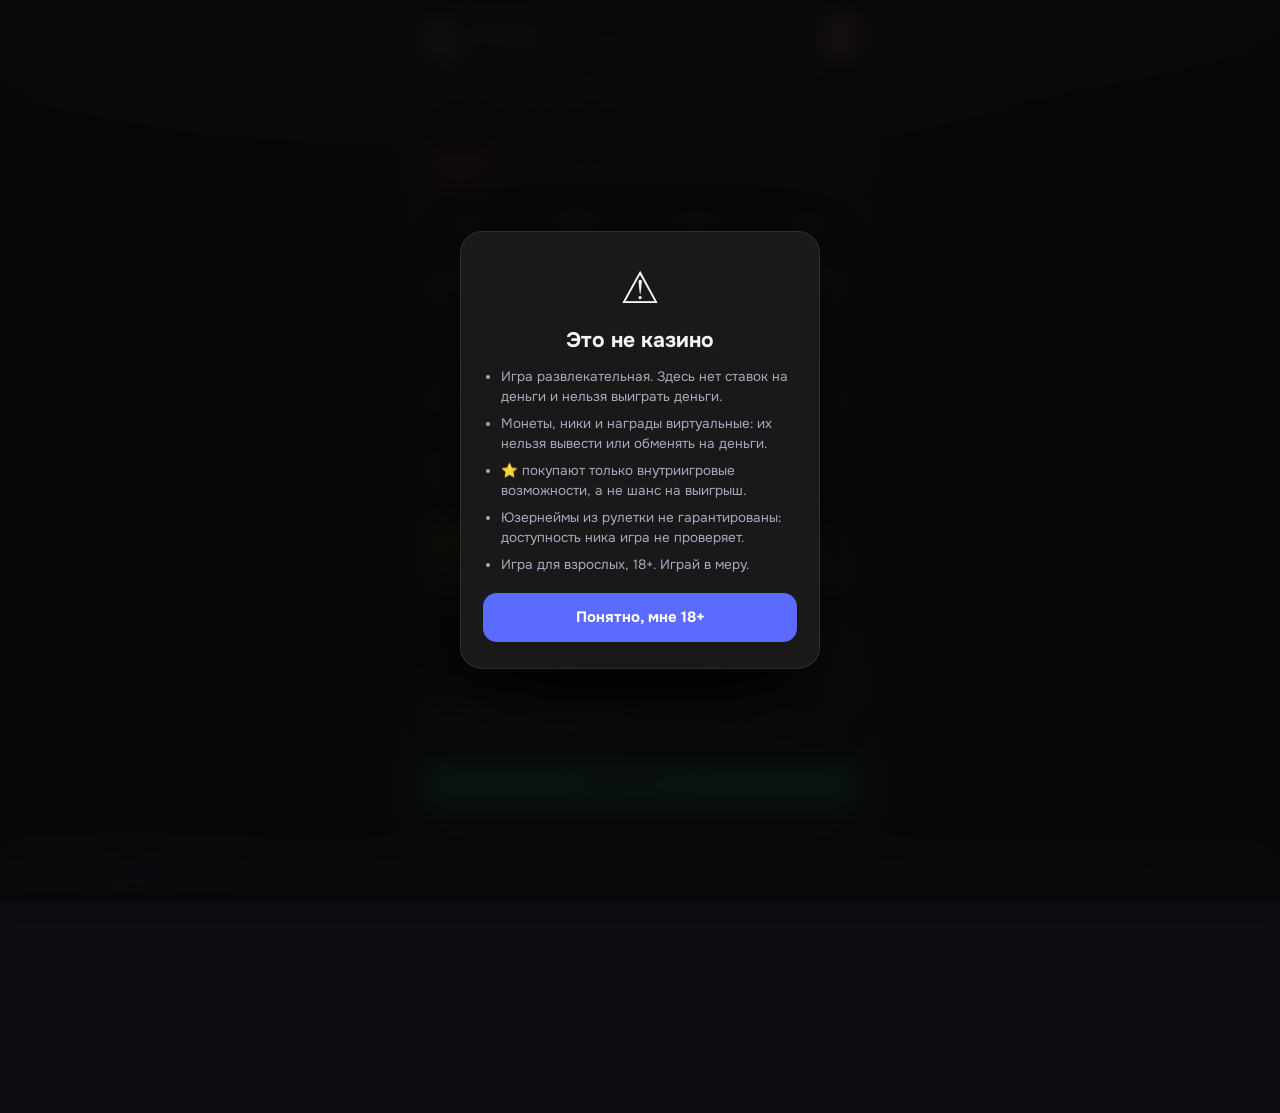
==== commit d738e097: "Награды достижений ÷4 Co-Authored-By: Claude Sonnet 5.5 <noreply@anthropic.com> Claude-Session: http" ====
--- a/index.html
+++ b/index.html
@@ -9,7 +9,7 @@
 <link rel="preconnect" href="https://fonts.gstatic.com" crossorigin>
 <link href="https://fonts.googleapis.com/css2?family=Unbounded:wght@600;800&family=Onest:wght@400;500;700&display=swap" rel="stylesheet">
 <script src="https://telegram.org/js/telegram-web-app.js"></script>
-<link rel="prefetch" href="shop.html"><link rel="prefetch" href="auction.html"><link rel="prefetch" href="rating.html">
+
 <link rel="stylesheet" href="css/style.css?v=20261112n"><link rel="stylesheet" href="css/v2.css?v=20261102zzzzl"><link rel="stylesheet" href="css/v3.css?v=20261113p"><script>try{if((JSON.parse(localStorage.getItem("nameroulette")||"{}")).ui2!==0)document.documentElement.classList.add("v2")}catch(e){document.documentElement.classList.add("v2")}</script>
 </head>
 <body>
@@ -120,7 +120,7 @@
 <div class="selbar" id="selbar"><span id="selinfo"></span><button class="btn main sm" id="selsell">Продать</button></div>
 <div class="toast" id="toast" role="status"></div>
 
-<script src="js/app.js?v=20261113q"></script>
+<script src="js/app.js?v=20261113u"></script>
 <script src="js/bank.js?v=20261102zzzzl"></script>
 <script src="js/season.js?v=20261113m"></script>
 </body>
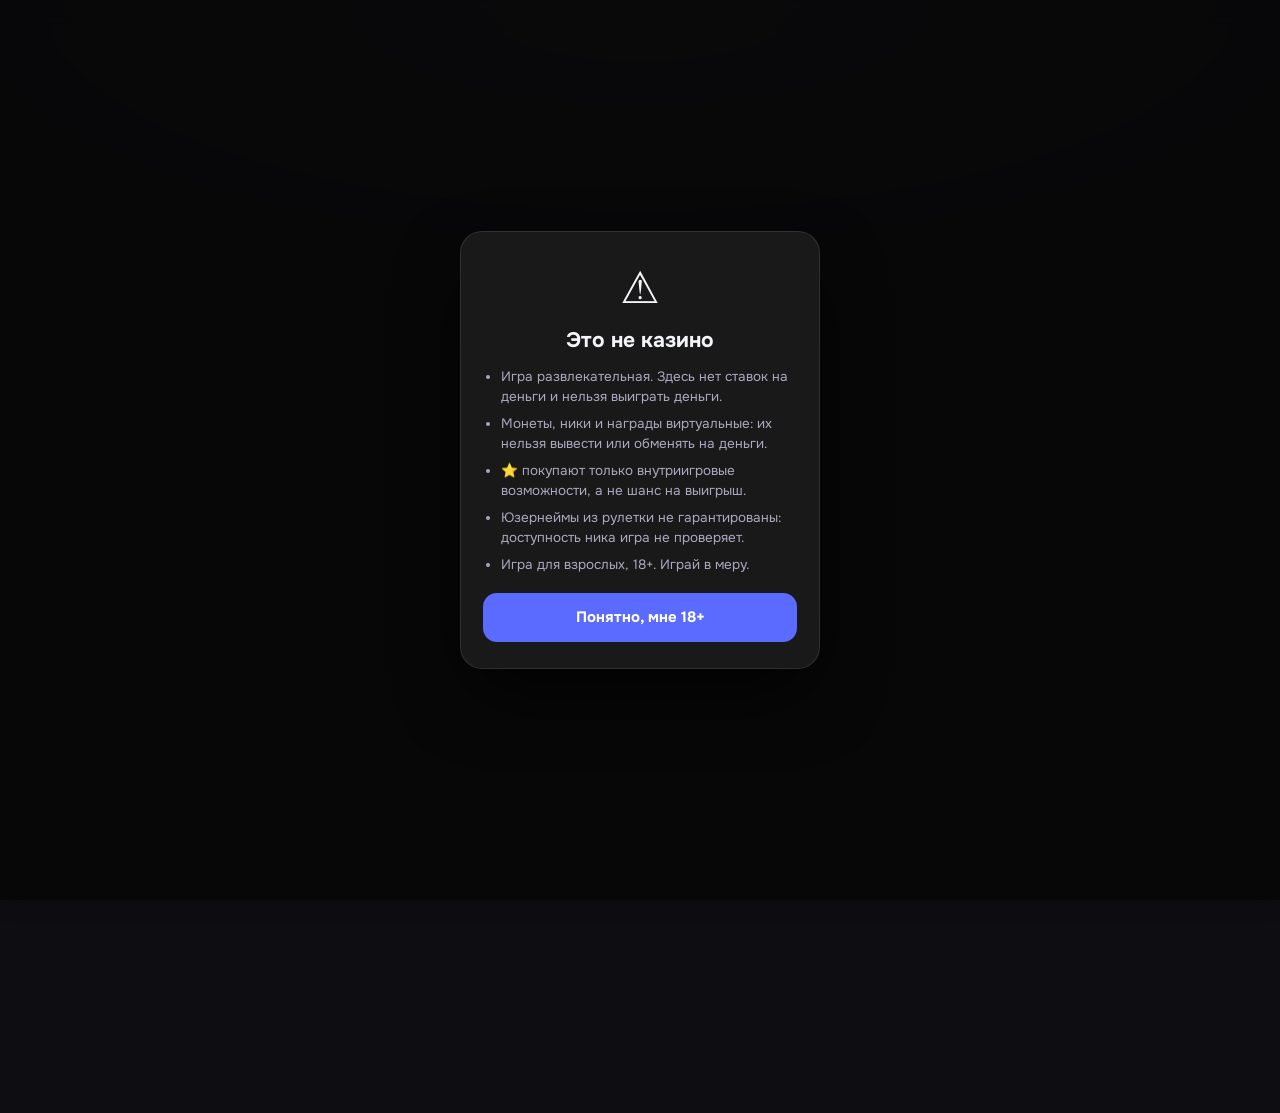
==== commit a30d578a: "Открытие кейсов пачкой: аккуратная раскладка Co-Authored-By: Claude Sonnet 5.5 <noreply@anthropic.co" ====
--- a/index.html
+++ b/index.html
@@ -10,7 +10,7 @@
 <link href="https://fonts.googleapis.com/css2?family=Unbounded:wght@600;800&family=Onest:wght@400;500;700&display=swap" rel="stylesheet">
 <script src="https://telegram.org/js/telegram-web-app.js"></script>
 
-<link rel="stylesheet" href="css/style.css?v=20261112n"><link rel="stylesheet" href="css/v2.css?v=20261102zzzzl"><link rel="stylesheet" href="css/v3.css?v=20261113p"><script>try{if((JSON.parse(localStorage.getItem("nameroulette")||"{}")).ui2!==0)document.documentElement.classList.add("v2")}catch(e){document.documentElement.classList.add("v2")}</script>
+<link rel="stylesheet" href="css/style.css?v=20261112n"><link rel="stylesheet" href="css/v2.css?v=20261102zzzzl"><link rel="stylesheet" href="css/v3.css?v=20261113v"><script>try{if((JSON.parse(localStorage.getItem("nameroulette")||"{}")).ui2!==0)document.documentElement.classList.add("v2")}catch(e){document.documentElement.classList.add("v2")}</script>
 </head>
 <body>
 <div id="boot" aria-hidden="true"><div class="bt-glow"></div><div class="bt-slot" id="btr"></div><div class="bt-sub">Рулетка юзернеймов</div>
@@ -120,7 +120,7 @@
 <div class="selbar" id="selbar"><span id="selinfo"></span><button class="btn main sm" id="selsell">Продать</button></div>
 <div class="toast" id="toast" role="status"></div>
 
-<script src="js/app.js?v=20261113u"></script>
+<script src="js/app.js?v=20261113v"></script>
 <script src="js/bank.js?v=20261102zzzzl"></script>
 <script src="js/season.js?v=20261113m"></script>
 </body>
--- a/css/v3.css
+++ b/css/v3.css
@@ -328,3 +328,16 @@
 /* активная вкладка: фиолетовая (перебивает html.v2-правила по специфичности) */
 html.v2 body nav [aria-selected=true],html body nav [aria-selected=true]{background:#2a2750;color:#fff}
 html.v2 body nav [aria-selected=true] svg,html body nav [aria-selected=true] svg{color:#8a7dff;filter:none}
+
+/* открытие кейсов пачкой */
+.cbulk{display:block!important;margin:12px 0}
+.cbulk .cbh{display:block;margin:0 0 8px;font:800 13px var(--head);color:#8d8da0}
+.cbulk .cbg{display:grid;grid-template-columns:repeat(3,1fr);gap:8px}
+.cbulk .cbb{display:flex;flex-direction:column;align-items:center;gap:3px;padding:10px 4px;border-radius:14px;background:#22222b;border:1px solid #2d2d38;color:#fff;font:inherit;min-width:0}
+.cbulk .cbb b{font:800 17px var(--head)}
+.cbulk .cbb small{font:700 12px var(--head);color:#ffc933;white-space:nowrap}
+.cbulk .cbb:active:not([disabled]){transform:scale(.96)}
+.cbulk .cbb[disabled]{opacity:.4}
+.cbulk .cauto{display:flex;align-items:center;justify-content:space-between;gap:10px;width:100%;margin-top:8px;padding:11px 14px;border-radius:14px;background:#18181f;border:1px solid #2d2d38;color:#fff;font:inherit}
+.cbulk .cauto span{font:700 13px var(--head);color:#8d8da0}
+.cbulk .cauto b{font:800 13px var(--head);color:#cfc9ff}
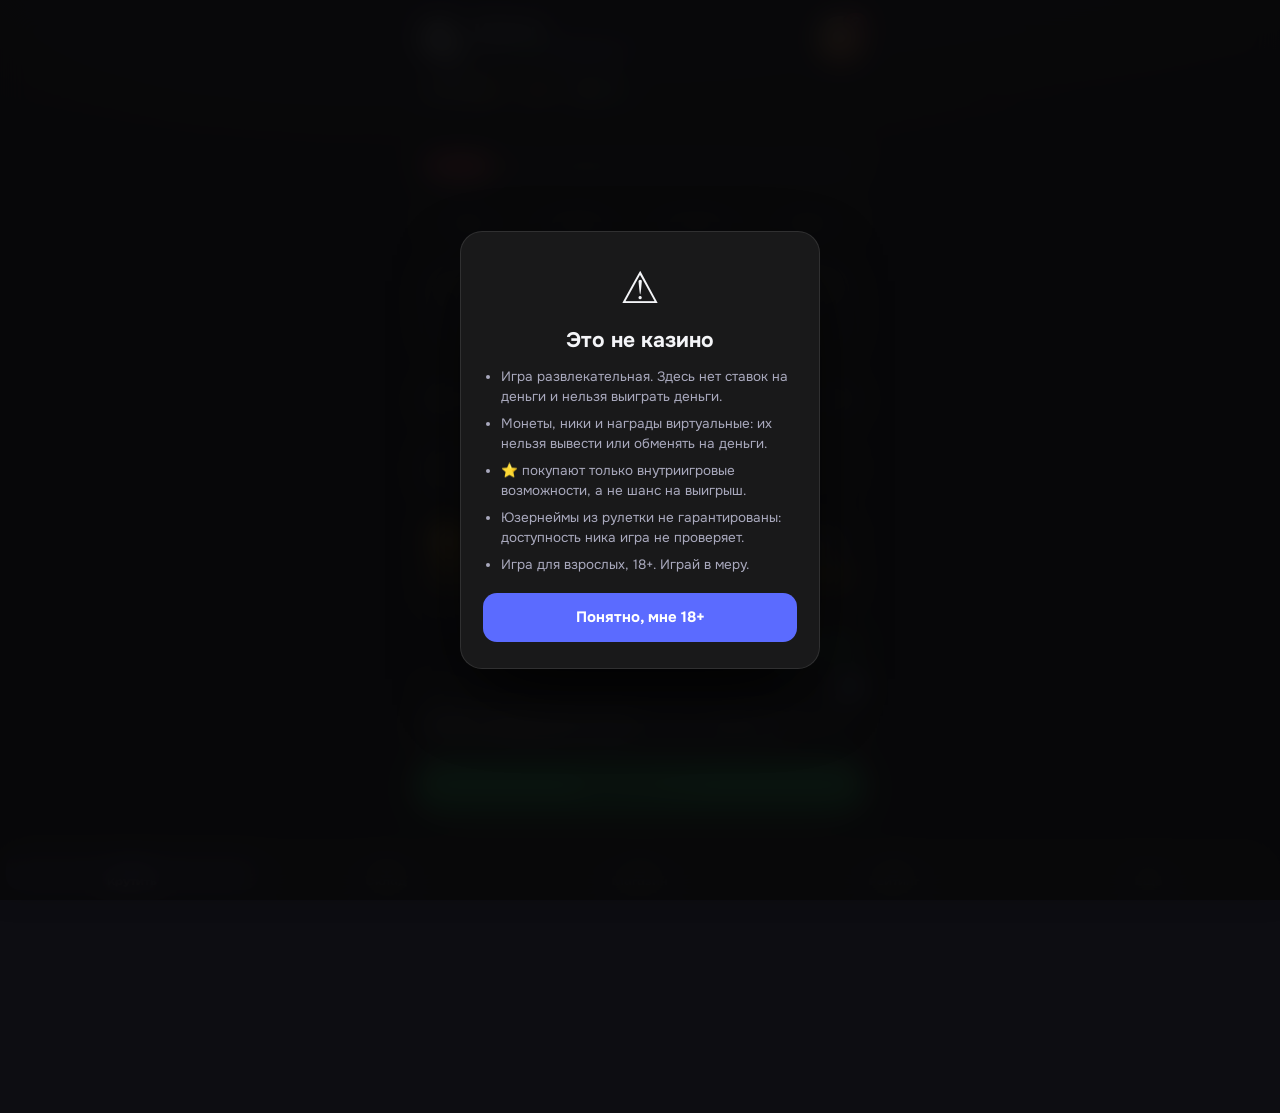
==== commit 5754f993: "Ники: сначала дорогие Co-Authored-By: Claude Sonnet 5.5 <noreply@anthropic.com> Claude-Session: http" ====
--- a/index.html
+++ b/index.html
@@ -120,7 +120,7 @@
 <div class="selbar" id="selbar"><span id="selinfo"></span><button class="btn main sm" id="selsell">Продать</button></div>
 <div class="toast" id="toast" role="status"></div>
 
-<script src="js/app.js?v=20261113v"></script>
+<script src="js/app.js?v=20261113w"></script>
 <script src="js/bank.js?v=20261102zzzzl"></script>
 <script src="js/season.js?v=20261113m"></script>
 </body>
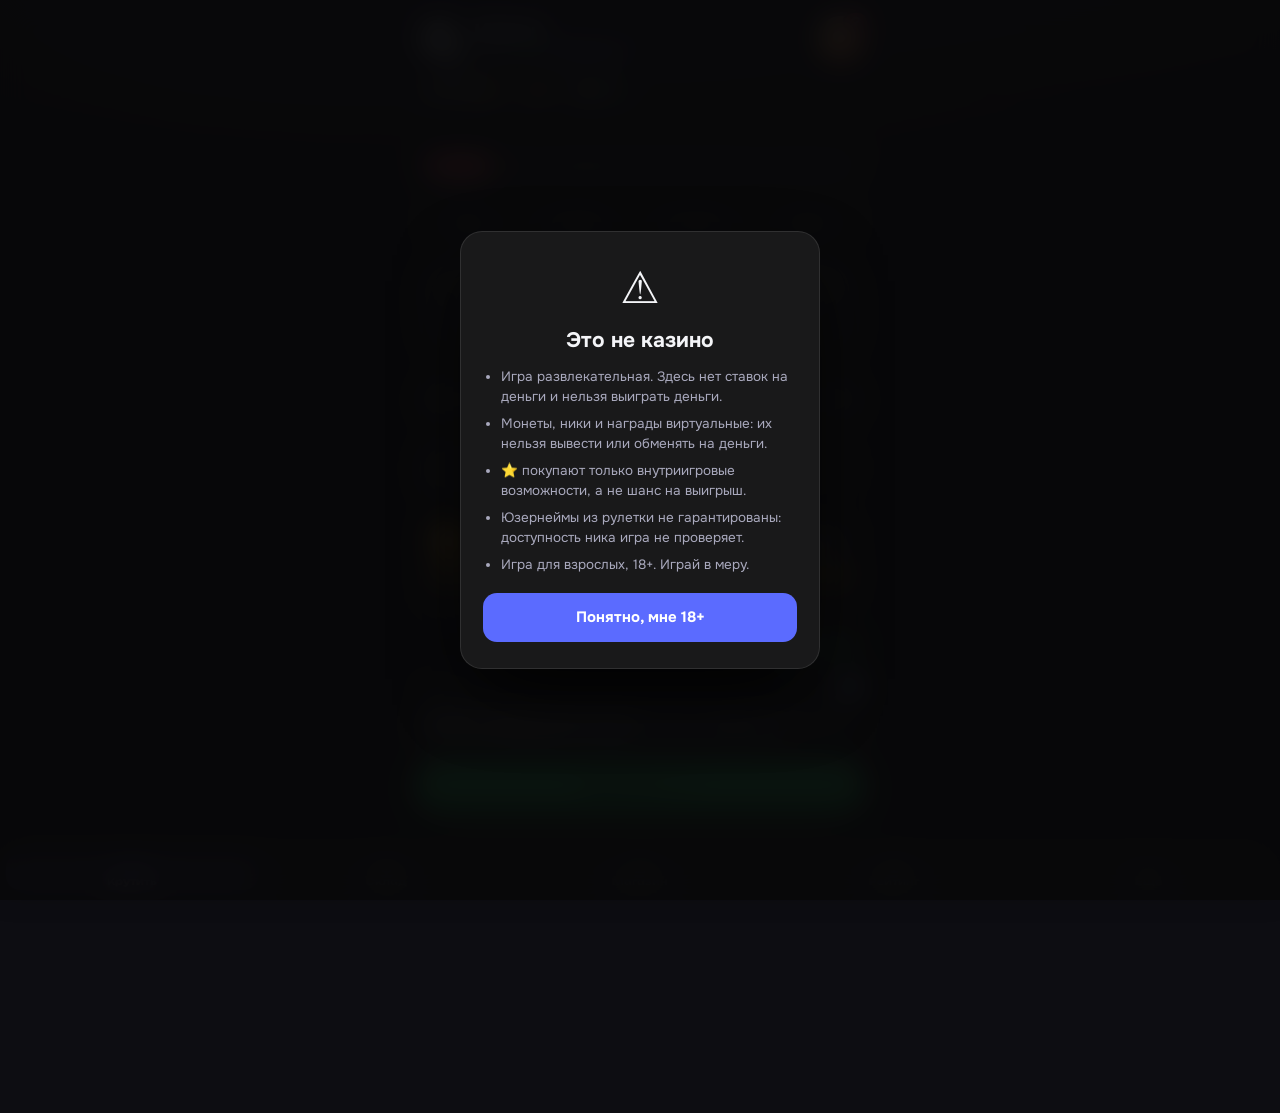
==== commit 40c88f3a: "Апгрейдер: не прокручивать вниз после результата Co-Authored-By: Claude Sonnet 5.5 <noreply@anthropi" ====
--- a/index.html
+++ b/index.html
@@ -120,7 +120,7 @@
 <div class="selbar" id="selbar"><span id="selinfo"></span><button class="btn main sm" id="selsell">Продать</button></div>
 <div class="toast" id="toast" role="status"></div>
 
-<script src="js/app.js?v=20261113w"></script>
+<script src="js/app.js?v=20261113x"></script>
 <script src="js/bank.js?v=20261102zzzzl"></script>
 <script src="js/season.js?v=20261113m"></script>
 </body>
